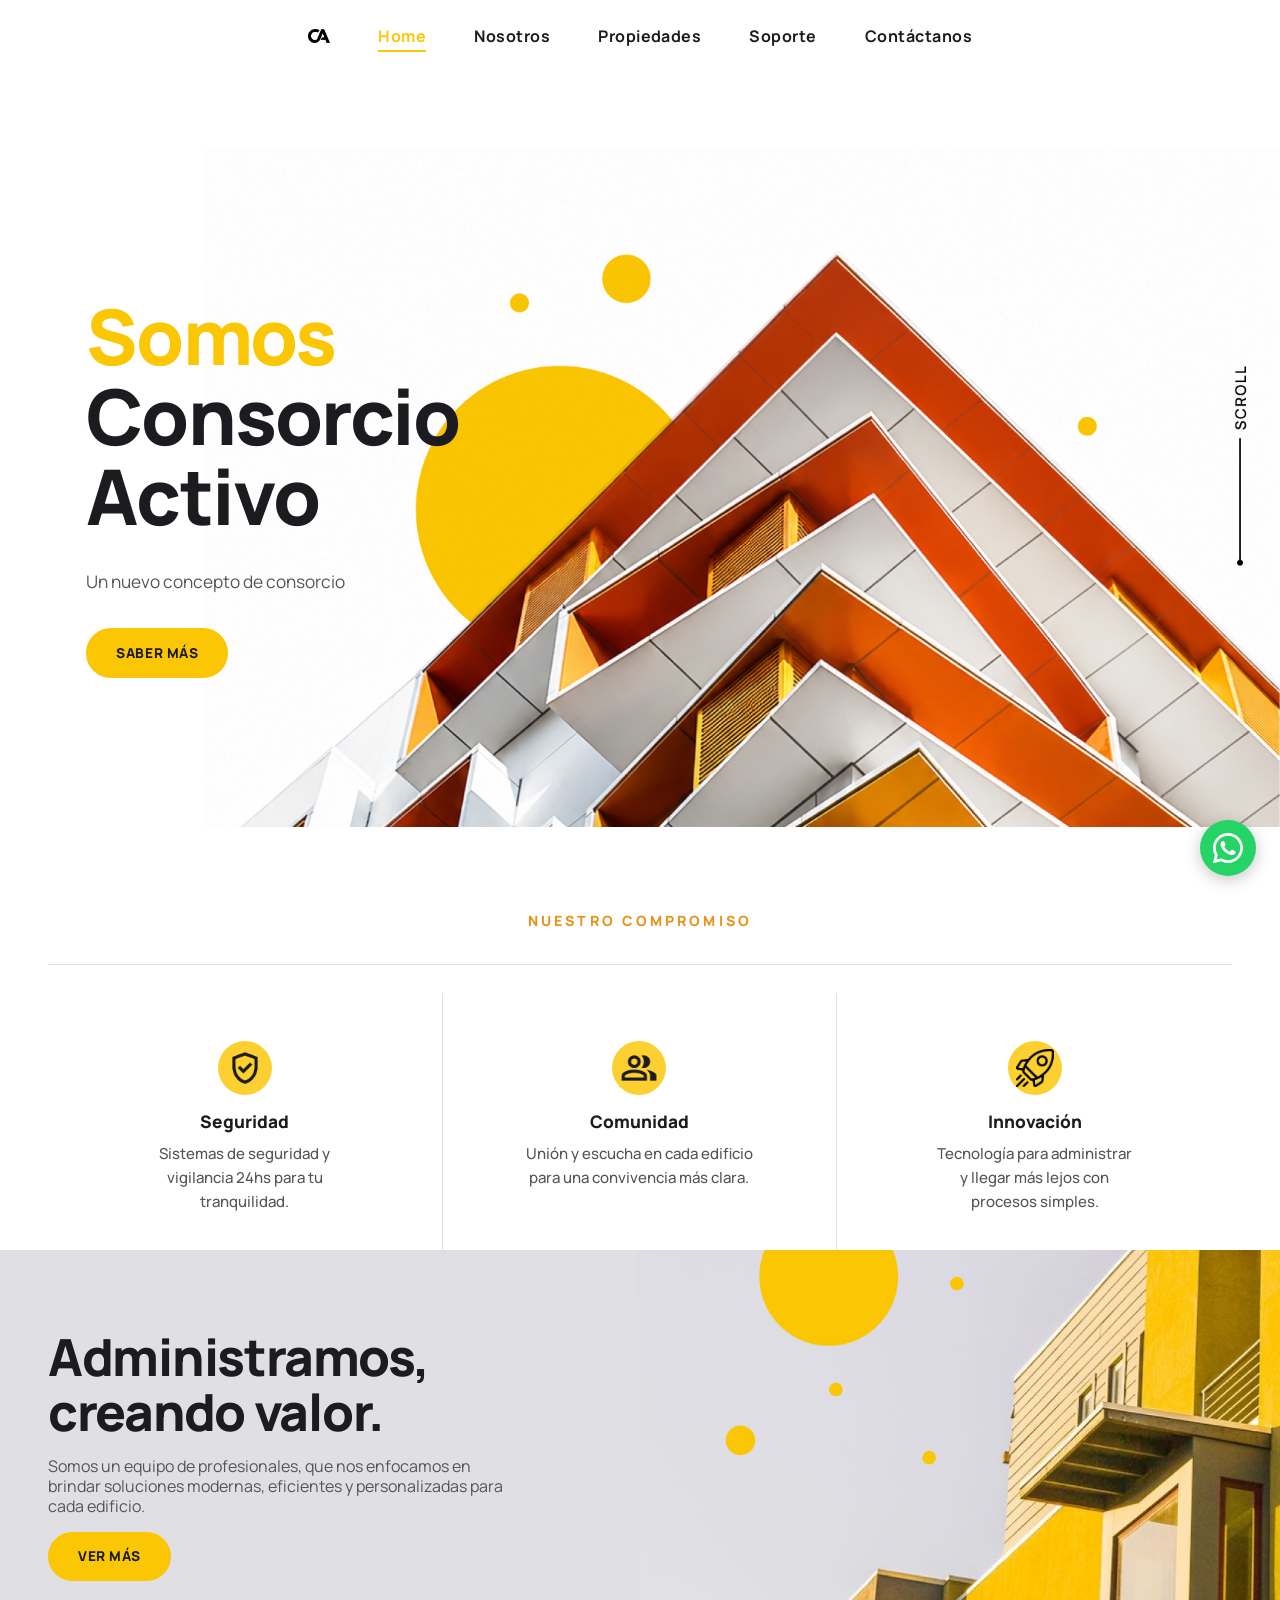
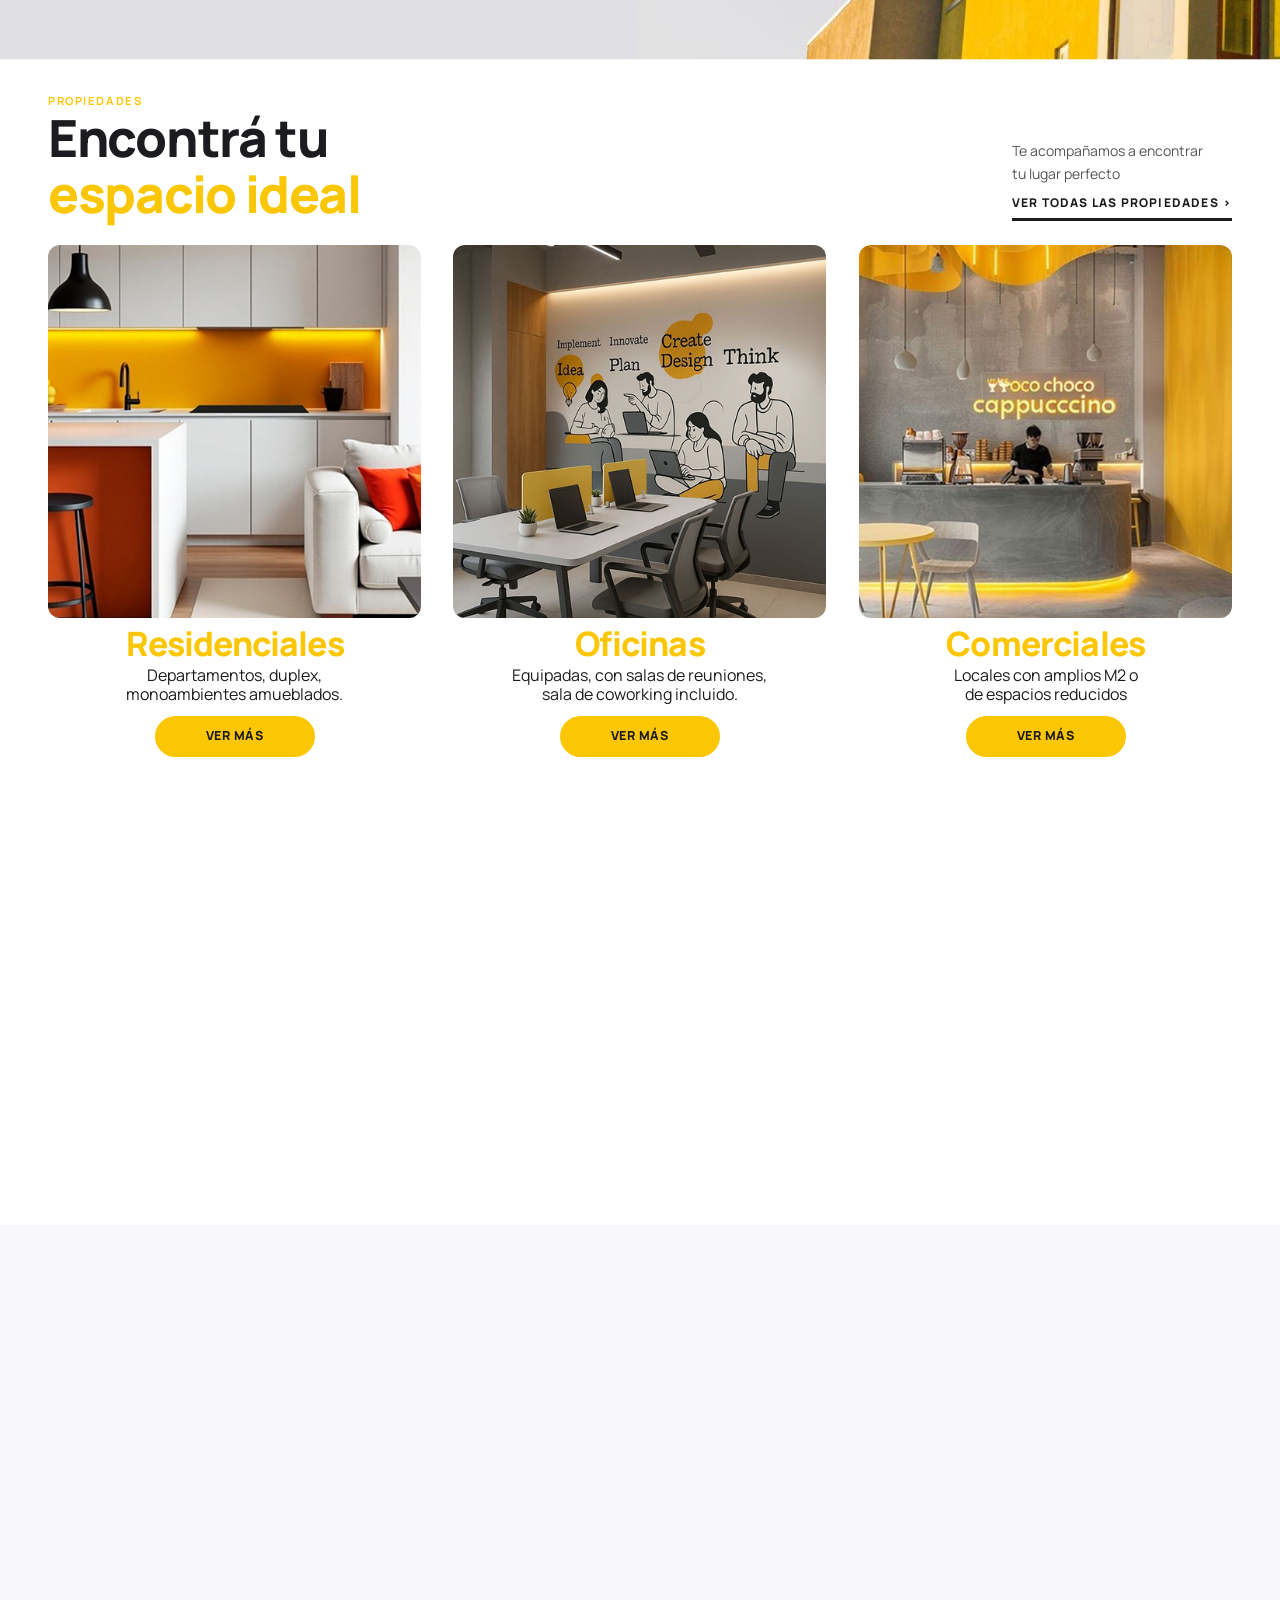
==== index.html @ bd07a67e "feat: vista-detalle id1, cursor card, cache v38 (20260629-01)" ====
<!DOCTYPE html>
<html lang="es" dir="ltr">
<head>
  <meta charset="UTF-8">
  <meta name="viewport" content="width=device-width, initial-scale=1, viewport-fit=cover">

  <!-- Primaria -->
  <title>Consorcio Activo · Administración de Consorcios</title>
  <meta name="description" content="Administración profesional de consorcios. Organización, transparencia y mejora continua de la gestión. Expensas, proveedores y atención a propietarios.">
  <meta name="author" content="Nous">
  <meta name="robots" content="index, follow">

  <!-- Theme color -->
  <meta name="theme-color" content="#FBC603" media="(prefers-color-scheme: light)">
  <meta name="theme-color" content="#1C1B1F" media="(prefers-color-scheme: dark)">

  <!-- Canonical -->
  <link rel="canonical" href="https://consorcioactivo.ar/">

  <!-- Open Graph -->
  <meta property="og:type"         content="website">
  <meta property="og:site_name"    content="Consorcio Activo">
  <meta property="og:url"          content="https://consorcioactivo.ar/">
  <meta property="og:title"        content="Consorcio Activo · Administración de Consorcios">
  <meta property="og:description"  content="Organización, transparencia y gestión activa. Acompañamos a propietarios y consejos de administración con soluciones claras y eficientes.">
  <meta property="og:image"        content="https://consorcioactivo.ar/public/images/og-image.png">
  <meta property="og:image:width"  content="1200">
  <meta property="og:image:height" content="630">
  <meta property="og:locale"       content="es_AR">

  <!-- Twitter Card -->
  <meta name="twitter:card"        content="summary_large_image">
  <meta name="twitter:title"       content="Consorcio Activo · Administración de Consorcios">
  <meta name="twitter:description" content="Organización, transparencia y gestión activa para cada edificio.">
  <meta name="twitter:image"       content="https://consorcioactivo.ar/public/images/og-image.png">

  <!-- Favicon & Icons -->
  <link rel="icon" type="image/png" sizes="32x32" href="icons/favicon.png">
  <link rel="icon" href="icons/favicon.ico" sizes="any">
  <link rel="icon" type="image/svg+xml" href="icons/favicon.svg">
  <link rel="apple-touch-icon" href="icons/apple-touch-icon.png">

  <!-- PWA Manifest -->
  <link rel="manifest" href="manifest.webmanifest">

  <!-- Fonts: Manrope -->
  <link rel="preconnect" href="https://fonts.googleapis.com">
  <link rel="preconnect" href="https://fonts.gstatic.com" crossorigin>
  <link rel="stylesheet" href="https://fonts.googleapis.com/css2?family=Manrope:wght@400;500;600;700;800&display=swap">

  <!-- Structured data: SEO + agentes de IA -->
  <script type="application/ld+json">
  {
    "@context": "https://schema.org",
    "@type": "LocalBusiness",
    "name": "Consorcio Activo",
    "description": "Administración profesional de consorcios en Argentina. Organización, transparencia y mejora continua.",
    "url": "https://consorcioactivo.ar",
    "telephone": "299-588-0858",
    "email": "consorcios.nqn@gmail.com",
    "sameAs": ["https://www.instagram.com/consorcio.activo.nqn"]
  }
  </script>

  <!-- Preload imagen LCP -->
  <link rel="preload" href="public/images/header-index-ampliado.jpg" as="image" fetchpriority="high">
  <link rel="stylesheet" href="styles.css?v=20260629-01">
</head>
<body class="home-page">

  <!-- Accesibilidad: saltar al contenido principal -->
  <a class="skip-link" href="#main">Saltar al contenido</a>


  <app-nav current="home">
    <nav class="nav" aria-label="Navegación principal">

      <a href="#inicio" class="nav__logo" aria-label="Consorcio Activo — inicio">
        <img src="public/images/logo horizontal-26-06.png" alt="Consorcio Activo" width="66" height="40">
      </a>

      <ul class="nav-links" role="list" id="nav-links">
        <li><a href="index.html" aria-current="page">Home</a></li>
        <li><a href="nosotros.html">Nosotros</a></li>
        <li><a href="propiedades.html">Propiedades</a></li>
        <li><a href="soporte.html">Soporte</a></li>
        <li class="nav-link--mobile"><a href="contacto.html">Contáctanos</a></li>
      </ul>

      <a href="contacto.html" class="btn btn-brand nav-cta">Contáctanos</a>

      <button class="nav-toggle" aria-label="Abrir menú"
              aria-expanded="false" aria-controls="nav-links">
        <span></span><span></span><span></span>
      </button>

    </nav>
  </app-nav>

  <!-- ============================================================
       MAIN
  ============================================================ -->
  <main id="main">

    <!-- ── HERO ──────────────────────────────────────────────── -->
    <section class="hero hero--inicio" id="inicio" aria-labelledby="hero-h">

      <div class="hero-content">
        <h1 id="hero-h">
          <span class="hero-title-desktop">
            <em class="accent">Somos</em><br>
            Consorcio Activo
          </span>
          <span class="hero-title-mobile" aria-hidden="true">
            Un <em class="accent">nuevo</em> concepto<br>
            <em class="accent">de consorcio.</em>
          </span>
        </h1>
        <p class="hero-lead">
          <span class="hero-lead-desktop">Un nuevo concepto de consorcio</span>
          <span class="hero-lead-mobile">Gestionamos tu edificio con transparencia, tecnología y compromiso.</span>
        </p>
        <a href="nosotros.html" class="btn btn-brand">Saber más</a>
      </div>

    </section>

    <section class="commitment" aria-labelledby="commitment-label">

      <p class="section-label" id="commitment-label">Nuestro Compromiso</p>

      <ul class="commitment-grid" role="list">

        <li class="commitment-card">
          <span class="commitment-icon" aria-hidden="true">
            <img src="icons/commitment-icons/icono_seguridad.png"
                 alt="" width="50" height="50" loading="lazy">
          </span>
          <h2>Seguridad</h2>
          <p>Sistemas de seguridad y vigilancia 24hs para tu tranquilidad.</p>
          <a href="nosotros.html" class="commitment-link">Saber más <span aria-hidden="true">›</span></a>
        </li>

        <li class="commitment-card">
          <span class="commitment-icon" aria-hidden="true">
            <img src="icons/commitment-icons/icono_comunidad.png"
                 alt="" width="50" height="50" loading="lazy">
          </span>
          <h2>Comunidad</h2>
          <p>Unión y escucha en cada edificio para una convivencia más clara.</p>
          <a href="nosotros.html" class="commitment-link">Saber más <span aria-hidden="true">›</span></a>
        </li>

        <li class="commitment-card">
          <span class="commitment-icon" aria-hidden="true">
            <img src="public/Icons-/icono _cohete.png"
                 alt="" width="50" height="50" loading="lazy">
          </span>
          <h2>Innovación</h2>
          <p>Tecnología para administrar y llegar más lejos con procesos simples.</p>
          <a href="nosotros.html" class="commitment-link">Saber más <span aria-hidden="true">›</span></a>
        </li>

      </ul>

    </section>

    <!-- ── SOBRE NOSOTROS (preview) ──────────────────────────── -->
    <section class="about-preview about-preview--bg" aria-labelledby="about-h">

      <div class="about-content">
        <h2 id="about-h">Administramos,<br>creando valor.</h2>
        <p>Somos un equipo de profesionales, que nos enfocamos en brindar soluciones modernas, eficientes y personalizadas para cada edificio.</p>
        <a href="nosotros.html" class="btn btn-brand">Ver más</a>
      </div>

    </section>

    <!-- ── PROPIEDADES (preview) ─────────────────────────────── -->
    <section class="properties-preview" aria-labelledby="properties-h">

      <header class="properties-header">
        <div>
          <p class="section-label">Propiedades</p>
          <h2 id="properties-h">
            Encontrá tu<br>
            <em class="accent">espacio ideal</em>
          </h2>
        </div>
        <div class="properties-aside">
          <p>Te acompañamos a encontrar<br>tu lugar perfecto</p>
          <a href="propiedades.html" class="link-arrow">
            Ver todas las propiedades <span aria-hidden="true">›</span>
          </a>
        </div>
      </header>

      <ul class="properties-grid" role="list">

        <li class="property-card">
          <figure class="property-card-img">
            <img src="public/images/imagen_recidenciales_inicio.jpg"
                 alt="Departamento residencial amueblado"
                 width="480" height="480" loading="lazy">
          </figure>
          <div class="property-card-body">
            <h3 class="accent">Residenciales</h3>
            <p>Departamentos, duplex,<br>monoambientes amueblados.</p>
            <a href="propiedades.html#residenciales" class="btn btn-brand btn-sm">Ver más</a>
          </div>
        </li>

        <li class="property-card">
          <figure class="property-card-img">
            <img src="public/images/imagen_oficinas_inicio.jpg"
                 alt="Oficina equipada con sala de reuniones"
                 width="480" height="480" loading="lazy">
          </figure>
          <div class="property-card-body">
            <h3 class="accent">Oficinas</h3>
            <p>Equipadas, con salas de reuniones,<br>sala de coworking incluido.</p>
            <a href="propiedades.html#oficinas" class="btn btn-brand btn-sm">Ver más</a>
          </div>
        </li>

        <li class="property-card">
          <figure class="property-card-img">
            <img src="public/images/imagen_comerciales_inicio.jpg"
                 alt="Local comercial disponible"
                 width="480" height="480" loading="lazy">
          </figure>
          <div class="property-card-body">
            <h3 class="accent">Comerciales</h3>
            <p>Locales con amplios M2 o<br>de espacios reducidos</p>
            <a href="propiedades.html#comerciales" class="btn btn-brand btn-sm">Ver más</a>
          </div>
        </li>

      </ul>

      <div class="properties-dots" aria-hidden="true">
        <span class="properties-dot properties-dot--active"></span>
        <span class="properties-dot"></span>
        <span class="properties-dot"></span>
      </div>

    </section>

    <!-- ── NUESTROS ESPACIOS ─────────────────────────────────── -->
    <section class="spaces" aria-labelledby="spaces-h">

      <figure class="spaces-figure" aria-hidden="true">
        <img src="public/images/imagen nueva index bibilioteca.png"
             alt="Espacios comunes del edificio"
             width="810" height="445" loading="lazy">
      </figure>

      <div class="spaces-content">
        <p class="section-label">Nuestros Espacios</p>
        <h2 id="spaces-h">
          Diseñados,<br>
          para <em class="accent">disfrutar.</em>
        </h2>
        <p>Creamos y mantenemos espacios comunes, pensados para
           el bienestar y la conexión entre vecinos.</p>
        <button type="button" class="btn btn-outline" id="open-gallery-btn"
                aria-haspopup="dialog">Ver galería</button>
      </div>

    </section>

    <!-- ── CTA CONTACTO ──────────────────────────────────────── -->
    <section class="contact-cta" aria-labelledby="cta-h">

      <div class="contact-cta-content">
        <h2 id="cta-h">¿Tenés dudas o querés<br>más información?</h2>
        <p>Estamos para ayudarte</p>
        <div class="contact-cta-actions">
          <a href="contacto.html" class="btn btn-brand">Más información</a>
          <a href="contacto.html#formulario" class="link-arrow">
            Escribinos <span aria-hidden="true">›</span>
          </a>
        </div>
      </div>

      <figure class="contact-cta-figure" aria-hidden="true">
        <img src="public/images/contact-cta-figure.png"
             alt="" role="presentation"
             loading="lazy">
      </figure>

    </section>

  </main>

  <!-- ============================================================
       FOOTER
  ============================================================ -->
  <footer class="site-footer">

    <div class="footer-inner">

      <nav class="footer-nav" aria-label="Páginas del sitio">
        <ul role="list">
          <li><a href="index.html">Inicio</a></li>
          <li><a href="nosotros.html">Nosotros</a></li>
          <li><a href="propiedades.html">Propiedades</a></li>
          <li><a href="soporte.html">Soporte</a></li>
          <li><a href="contacto.html">Contacto</a></li>
        </ul>
      </nav>

      <nav class="footer-legal" aria-label="Información legal">
        <ul role="list">
          <li><a href="terminos.html">Términos y condiciones</a></li>
          <li><a href="privacidad.html">Política de privacidad</a></li>
        </ul>
      </nav>

      <address class="footer-contact">
        <p>
          <a href="https://www.instagram.com/consorcio.activo.nqn"
             target="_blank" rel="noopener noreferrer">@consorcio.activo.nqn</a>
        </p>
        <p>Consorcio Activo</p>
        <p><a href="tel:+5492995880858">299 588-0858</a></p>
        <p><a href="mailto:consorcios.nqn@gmail.com">consorcios.nqn@gmail.com</a></p>
      </address>

    </div>

    <p class="footer-copy">
      <small>© <time datetime="2026">2026</time> Consorcio Activo. Todos los derechos reservados.</small>
    </p>

  </footer>

  <!-- ── MODAL GALERÍA ──────────────────────────────────────── -->
  <div id="gallery-modal" class="gallery-modal" role="dialog"
       aria-modal="true" aria-label="Galería de espacios" aria-hidden="true">
    <div class="gallery-modal-inner">
      <button class="gallery-modal-close" id="gallery-modal-close"
              aria-label="Cerrar galería">×</button>
      <div class="gallery-carousel">
        <div class="gallery-track" id="gallery-track">
          <div class="gallery-slide"><img data-src="public/Galery-images/galeria 1.jpg" alt="Galería imagen 1" loading="lazy"></div>
          <div class="gallery-slide"><img data-src="public/Galery-images/galeria 2.jpg" alt="Galería imagen 2" loading="lazy"></div>
          <div class="gallery-slide"><img data-src="public/Galery-images/galeria 3.jpg" alt="Galería imagen 3" loading="lazy"></div>
          <div class="gallery-slide"><img data-src="public/Galery-images/galeria 4.jpg" alt="Galería imagen 4" loading="lazy"></div>
          <div class="gallery-slide"><img data-src="public/Galery-images/galeria 5.jpg" alt="Galería imagen 5" loading="lazy"></div>
          <div class="gallery-slide"><img data-src="public/Galery-images/galeria 6.jpg" alt="Galería imagen 6" loading="lazy"></div>
          <div class="gallery-slide"><img data-src="public/Galery-images/galeria 7.jpg" alt="Galería imagen 7" loading="lazy"></div>
        </div>
        <button class="gallery-btn gallery-btn--prev" id="gallery-prev" aria-label="Imagen anterior">&#8249;</button>
        <button class="gallery-btn gallery-btn--next" id="gallery-next" aria-label="Imagen siguiente">&#8250;</button>
      </div>
      <div class="gallery-dots" id="gallery-dots">
        <span class="gallery-dot gallery-dot--active" data-index="0"></span>
        <span class="gallery-dot" data-index="1"></span>
        <span class="gallery-dot" data-index="2"></span>
        <span class="gallery-dot" data-index="3"></span>
        <span class="gallery-dot" data-index="4"></span>
        <span class="gallery-dot" data-index="5"></span>
        <span class="gallery-dot" data-index="6"></span>
      </div>
    </div>
  </div>

  <!-- ── GALERÍA MODAL JS ────────────────────────────────────── -->
  <script>
  (function() {
    const modal   = document.getElementById('gallery-modal');
    const track   = document.getElementById('gallery-track');
    const dots    = document.querySelectorAll('#gallery-dots .gallery-dot');
    const btnOpen = document.getElementById('open-gallery-btn');
    const btnClose= document.getElementById('gallery-modal-close');
    const btnPrev = document.getElementById('gallery-prev');
    const btnNext = document.getElementById('gallery-next');
    const TOTAL   = 7;
    let current   = 0;
    let galleryLoaded = false;

    const loadGalleryImages = () => {
      if (galleryLoaded) return;
      track.querySelectorAll('img[data-src]').forEach(img => {
        img.src = img.dataset.src;
      });
      galleryLoaded = true;
    };

    const goTo = (idx) => {
      current = ((idx % TOTAL) + TOTAL) % TOTAL;
      track.scrollTo({ left: current * track.offsetWidth, behavior: 'smooth' });
      dots.forEach((d, i) => d.classList.toggle('gallery-dot--active', i === current));
    };

    const openModal = () => {
      loadGalleryImages();
      modal.classList.add('is-open');
      modal.setAttribute('aria-hidden', 'false');
      document.body.style.overflow = 'hidden';
      btnClose.focus();
      goTo(0);
    };

    const closeModal = () => {
      modal.classList.remove('is-open');
      modal.setAttribute('aria-hidden', 'true');
      document.body.style.overflow = '';
      btnOpen.focus();
    };

    btnOpen?.addEventListener('click', openModal);
    btnClose?.addEventListener('click', closeModal);
    btnPrev?.addEventListener('click', () => goTo(current - 1));
    btnNext?.addEventListener('click', () => goTo(current + 1));
    dots.forEach(d => d.addEventListener('click', () => goTo(+d.dataset.index)));

    modal.addEventListener('click', (e) => { if (e.target === modal) closeModal(); });

    document.addEventListener('keydown', (e) => {
      if (!modal.classList.contains('is-open')) return;
      if (e.key === 'Escape') closeModal();
      if (e.key === 'ArrowLeft')  goTo(current - 1);
      if (e.key === 'ArrowRight') goTo(current + 1);
    });

    let scrollTimer;
    track.addEventListener('scroll', () => {
      clearTimeout(scrollTimer);
      scrollTimer = setTimeout(() => {
        const idx = Math.round(track.scrollLeft / track.offsetWidth);
        if (idx !== current) { current = idx; dots.forEach((d,i) => d.classList.toggle('gallery-dot--active', i===current)); }
      }, 50);
    }, { passive: true });
  })();
  </script>

  <script>
  (function() {
    const grid = document.querySelector('.properties-preview .properties-grid');
    const dots = document.querySelectorAll('.properties-dots .properties-dot');
    if (!grid || dots.length === 0) return;

    let scrollTimer;
    const syncDots = () => {
      const card = grid.querySelector('.property-card');
      if (!card) return;
      const gap = parseFloat(getComputedStyle(grid).columnGap) || 0;
      const step = card.getBoundingClientRect().width + gap;
      const idx = Math.max(0, Math.min(dots.length - 1, Math.round(grid.scrollLeft / step)));
      dots.forEach((dot, i) => dot.classList.toggle('properties-dot--active', i === idx));
    };

    grid.addEventListener('scroll', () => {
      clearTimeout(scrollTimer);
      scrollTimer = setTimeout(syncDots, 60);
    }, { passive: true });
  })();
  </script>

  <!-- ============================================================
       SCRIPTS — Web Components + Service Worker
  ============================================================ -->
  <script type="module" src="components/AppNav.js?v=20260629-01"></script>
  <script type="module" src="components/PropertyCard.js?v=20260629-01"></script>
  <script type="module" src="app.js?v=20260629-01"></script>

</body>
</html>
---- styles.css ----
/* ================================================================
   CONSORCIO ACTIVO — styles.css
   Vanilla Web · Firtman pattern
   Un solo archivo. Sin preprocesadores. Sin frameworks.
   @layer reset, base, layout, components, responsive
================================================================ */

@layer reset, base, layout, components, responsive;


/* ── RESET ─────────────────────────────────────────────────────
   Normalización mínima. Sin opiniones de diseño aquí.
──────────────────────────────────────────────────────────────── */
@layer reset {

  *, *::before, *::after {
    box-sizing: border-box;
    margin: 0;
    padding: 0;
  }

  html {
    color-scheme: light;
    scroll-behavior: smooth;
    -webkit-text-size-adjust: 100%;
  }

  body {
    min-height: 100dvh;
    overflow-x: hidden;
    -webkit-font-smoothing: antialiased;
  }

  img, picture, video, canvas, svg {
    display: block;
    max-width: 100%;
  }

  /* ul con role="list" no necesita bullets (accesibilidad intencional) */
  ul[role="list"] { list-style: none; }

  button {
    cursor: pointer;
    border: none;
    background: none;
    font: inherit;
  }

  a { color: inherit; text-decoration: none; }

  h1, h2, h3 { text-wrap: balance; }
  p          { text-wrap: pretty; }

  /* Transiciones cross-page suaves — MPA nativa (solo si el usuario no pidió reducción) */
  @media (prefers-reduced-motion: no-preference) {
    @view-transition { navigation: auto; }
  }
}


/* ── BASE: TOKENS + TIPOGRAFÍA ─────────────────────────────────
   Toda la identidad visual vive en custom properties.
   Renombrar aquí cambia todo el sitio.
──────────────────────────────────────────────────────────────── */
@layer base {

  :root {
    /* ── Colores de marca ── */
    --brand:          #FBC603;   /* amarillo principal */
    --brand-2:        #FFBD0C;   /* amarillo secundario */
    --brand-accent:   #E7941D;   /* naranja / ámbar */
    --brand-hover:    #E7941D;   /* hover → naranja */
    --brand-text:     #1C1B1F;   /* texto sobre botón amarillo */

    /* ── Texto ── */
    --text-primary:   #1C1B1F;
    --text-secondary: #555555;
    --text-muted:     #888888;

    /* ── Superficies ── */
    --surface-0:      #FFFFFF;
    --surface-1:      #F8F8FA;   /* gris muy suave */
    --surface-2:      #E0DFE4;   /* placeholder imagen / borde suave */

    /* ── Bordes ── */
    --border:         #E0DFE4;

    /* ── Tipografía ── */
    --font-display: 'Manrope', system-ui, sans-serif;
    --font-body:    'Manrope', system-ui, sans-serif;

    /* ── Scrollbar + accent ── */
    scrollbar-color: var(--brand) var(--surface-1);
    scrollbar-width: thin;
    accent-color: var(--brand);

    /* ── Espaciado (escala × 4px) ── */
    --sp-1:  0.25rem;  /*  4px */
    --sp-2:  0.5rem;   /*  8px */
    --sp-3:  1rem;     /* 16px */
    --sp-4:  1.5rem;   /* 24px */
    --sp-5:  2rem;     /* 32px */
    --sp-6:  3rem;     /* 48px */
    --sp-7:  4.5rem;   /* 72px */
    --sp-8:  7rem;     /* 112px */

    /* ── Layout ── */
    --max-w:      1200px;
    --nav-h:      72px;
    --gutter:     clamp(1rem, 4vw, 3rem);
    --nav-gutter: var(--gutter);

    /* ── Forma ── */
    --radius-sm:   0.375rem;
    --radius-md:   0.75rem;
    --radius-pill: 999px;

    /* ── Movimiento ── */
    --ease:  cubic-bezier(0.4, 0, 0.2, 1);
    --t-fast: 0.15s;
    --t-base: 0.25s;
  }

  body {
    font-family: var(--font-body);
    font-size: 1rem;
    line-height: 1.65;
    color: var(--text-primary);
    background: var(--surface-0);
  }

  h1, h2, h3, h4 {
    font-family: var(--font-display);
    font-weight: 900;
    line-height: 1.08;
    letter-spacing: -0.025em;
    color: var(--text-primary);
  }

  h1 { font-size: clamp(2.4rem, 6.5vw, 4.2rem); }
  h2 { font-size: clamp(1.8rem, 4.5vw, 3.2rem); }
  h3 { font-size: clamp(1.1rem, 2.5vw, 1.5rem); font-weight: 700; }

  p  { color: var(--text-secondary); max-width: 58ch; }
}


/* ── LAYOUT: HELPERS GLOBALES ──────────────────────────────────
   No hay "container" universal; cada sección maneja su padding.
   Esto es intencional: las secciones full-bleed no quedan cortadas.
──────────────────────────────────────────────────────────────── */
@layer layout {

  /* Centra el contenido respetando el ancho máximo */
  .inner {
    width: min(var(--max-w), 100% - (var(--gutter) * 2));
    margin-inline: auto;
  }

  /* Etiqueta de sección (ej. "NUESTRO COMPROMISO") */
  .section-label {
    font-family: var(--font-display);
    font-size: 0.7rem;
    font-weight: 700;
    letter-spacing: 0.14em;
    text-transform: uppercase;
    color: var(--brand);
  }

  /* Palabra/frase con color brand */
  .accent {
    color: var(--brand);
    font-style: normal;
  }
}


/* ── COMPONENTS ────────────────────────────────────────────────
   Cada bloque es independiente. Sin acoplamiento de selectores.
──────────────────────────────────────────────────────────────── */
@layer components {

  /* ── Skip link (accesibilidad) ── */
  .skip-link {
    position: absolute;
    top: -100%;
    left: 0;
    padding: var(--sp-2) var(--sp-4);
    background: var(--brand);
    color: var(--brand-text);
    font-weight: 700;
    border-radius: 0 0 var(--radius-md) 0;
    z-index: 999;
    transition: top var(--t-fast) var(--ease);
  }
  .skip-link:focus-visible { top: 0; }


  /* ── Botones ── */
  .btn {
    display: inline-flex;
    align-items: center;
    gap: var(--sp-2);
    padding: 0.72rem 1.75rem;
    border-radius: var(--radius-pill);
    font-family: var(--font-display);
    font-size: 0.85rem;
    font-weight: 800;
    letter-spacing: 0.04em;
    text-transform: uppercase;
    white-space: nowrap;
    cursor: pointer;
    transition:
      background var(--t-fast) var(--ease),
      transform  var(--t-fast) var(--ease),
      box-shadow var(--t-fast) var(--ease);
  }

  .btn-brand {
    background: var(--brand);
    color: var(--brand-text);
    border: 2px solid var(--brand);
  }
  .btn-brand:hover {
    background: var(--brand-hover);
    border-color: var(--brand-hover);
    transform: translateY(-2px);
  }
  .btn-brand:active { transform: translateY(0); }

  .btn-outline {
    background: transparent;
    color: var(--brand);
    border: 2px solid var(--brand);
  }
  .btn-outline:hover {
    background: var(--brand);
    color: var(--brand-text);
  }

  .btn-sm {
    padding: 0.5rem 1.2rem;
    font-size: 0.78rem;
  }


  /* ── Link con flecha ── */
  .link-arrow {
    display: inline-flex;
    align-items: center;
    gap: var(--sp-1);
    font-family: var(--font-display);
    font-size: 0.75rem;
    font-weight: 700;
    letter-spacing: 0.1em;
    text-transform: uppercase;
    color: var(--text-primary);
    transition: gap var(--t-base) var(--ease), color var(--t-fast) var(--ease);
  }
  .link-arrow:hover { gap: var(--sp-2); color: var(--brand); }


  /* ── Link de tarjeta ── */
  .card-link {
    display: inline-flex;
    align-items: center;
    gap: var(--sp-1);
    font-size: 0.85rem;
    font-weight: 600;
    color: var(--text-primary);
    margin-top: var(--sp-3);
    transition: gap var(--t-base) var(--ease), color var(--t-fast) var(--ease);
  }
  .card-link:hover { gap: var(--sp-2); color: var(--brand); }


  /* ── Placeholders de imagen ── */
  .img-ph {
    background-color: var(--surface-2);
    width: 100%;
  }
  .img-ph--hero     { aspect-ratio: 9/10; }
  .img-ph--fill     { width: 100%; height: 100%; min-height: 400px; }
  .img-ph--property { aspect-ratio: 4/3; }
  .img-ph--cta      { aspect-ratio: 16/11; }


  /* ── Círculos decorativos ── */
  .deco-circle {
    position: absolute;
    border-radius: 50%;
    background: var(--brand);
    pointer-events: none;
    z-index: 0;
  }


  /* ================================================================
     HEADER
  ================================================================ */
  .site-header {
    position: sticky;
    top: 0;
    z-index: 100;
    background: var(--surface-0);
    border-bottom: 1px solid var(--border);
  }

  .nav {
    display: flex;
    align-items: center;
    justify-content: center;
    gap: var(--sp-6);
    height: var(--nav-h);
    width: calc(100% - (var(--nav-gutter) * 2));
    margin-inline: auto;
    position: relative;
  }

  .nav__logo {
    display: flex;
    align-items: center;
    flex-shrink: 0;
  }
  .nav__logo img { height: 0.85rem; width: auto; }

  .nav-links {
    display: flex;
    gap: var(--sp-6);
  }
  .nav-links a {
    font-family: var(--font-display);
    font-size: 1rem;
    font-weight: 700;
    letter-spacing: 0.03em;
    color: var(--text-primary);
    padding-bottom: 3px;
    border-bottom: 2px solid transparent;
    transition: border-color var(--t-fast) var(--ease), color var(--t-fast) var(--ease);
  }
  .nav-links a:hover,
  .nav-links a[aria-current="page"] {
    color: var(--brand);
    border-bottom-color: var(--brand);
  }

  .nav-cta { display: none; }

  /* Hamburger */
  .nav-toggle {
    display: none;
    flex-direction: column;
    justify-content: center;
    gap: 5px;
    width: 32px;
    height: 32px;
    margin-left: auto;
    flex-shrink: 0;
  }
  .nav-toggle span {
    display: block;
    height: 2px;
    border-radius: 2px;
    background: var(--text-primary);
    transition: transform var(--t-base) var(--ease), opacity var(--t-base) var(--ease);
  }
  /* Estado abierto — CSS puro vía :has() + aria-expanded */
  .nav:has(.nav-toggle[aria-expanded="true"]) .nav-toggle span:nth-child(1) { transform: translateY(7px) rotate(45deg); }
  .nav:has(.nav-toggle[aria-expanded="true"]) .nav-toggle span:nth-child(2) { opacity: 0; }
  .nav:has(.nav-toggle[aria-expanded="true"]) .nav-toggle span:nth-child(3) { transform: translateY(-7px) rotate(-45deg); }

  .nav:has(.nav-toggle[aria-expanded="true"]) .nav-links {
    display: flex;
    flex-direction: column;
    position: absolute;
    top: var(--nav-h);
    left: 0;
    right: 0;
    background: var(--surface-0);
    border-bottom: 1px solid var(--border);
    padding: var(--sp-4) var(--gutter);
    gap: 0;
    z-index: 99;
    margin-left: 0;
    transform: none;
    box-shadow: 0 8px 24px rgba(0,0,0,0.08);
    animation: navSlideDown 0.22s var(--ease) both;
  }
  .nav:has(.nav-toggle[aria-expanded="true"]) .nav-links a {
    font-size: 1.05rem;
    font-weight: 700;
    border-bottom-color: transparent;
    border-bottom: 1px solid var(--border);
    padding-block: 0.875rem; /* ≥ 44px touch target */
    display: block;
  }
  .nav:has(.nav-toggle[aria-expanded="true"]) .nav-links li:last-child a {
    border-bottom: none;
  }
  .nav:has(.nav-toggle[aria-expanded="true"]) .nav-cta { display: none; }

  /* Contáctanos — visible en desktop como li normal, y en mobile dropdown */
  .nav-link--mobile { display: list-item; }
  .nav:has(.nav-toggle[aria-expanded="true"]) .nav-link--mobile { display: list-item; }
  .nav:has(.nav-toggle[aria-expanded="true"]) .nav-link--mobile a {
    color: var(--brand);
    font-weight: 800;
    letter-spacing: 0.02em;
  }

  @keyframes navSlideDown {
    from { opacity: 0; transform: translateY(-6px); }
    to   { opacity: 1; transform: translateY(0); }
  }


  /* ================================================================
     HERO
  ================================================================ */
  .hero {
    display: grid;
    grid-template-columns: 1fr 1fr;
    min-height: calc(100dvh - var(--nav-h));
    overflow: hidden;
    position: relative;
    background-repeat: no-repeat;
    background-size: contain;
    background-position: right center;
  }

  /* Hero inicio — imagen con contain a la derecha */
  .hero--inicio {
    background-image: url("public/images/header-index-ampliado.jpg");
  }

  .hero--nosotros {
    background-image: url("public/images/header-nosotros-ampliado.jpg");
    background-size: cover;
    background-position: center top;
    background-repeat: no-repeat;
    min-height: calc(100dvh - var(--nav-h));
  }

  .hero--nosotros .hero-content {
    grid-column: 2;
    text-align: right;
    align-items: flex-end;
  }

  .hero-content {
    display: flex;
    flex-direction: column;
    justify-content: center;
    align-items: flex-start;
    gap: var(--sp-5);
    padding: var(--sp-8)
             var(--sp-6)
             var(--sp-8)
             max(calc(var(--gutter) * 1.8), calc((100% - var(--max-w)) / 2 + var(--sp-7)));
    position: relative;
    z-index: 1;
  }

  .hero-content h1 {
    font-size: clamp(3rem, 7vw, 4.8rem);
    font-weight: 800;
    line-height: 1.04;
  }

  .hero-lead {
    font-size: 1.08rem;
    color: var(--text-secondary);
    max-width: 38ch;
  }
  .hero-title-mobile,
  .hero-lead-mobile,
  .commitment-link,
  .properties-dots {
    display: none;
  }

  /* Círculos decorativos del hero */
  .deco-circle--lg {
    width: clamp(200px, 28vw, 340px);
    height: clamp(200px, 28vw, 340px);
    top: 4%;
    right: 8%;
    opacity: 0.88;
  }
  .deco-circle--sm {
    width: 18px;
    height: 18px;
    top: 38%;
    right: 5%;
    opacity: 1;
  }

  /* SCROLL vertical — decorativo */
  .hero-scroll {
    position: absolute;
    right: 1.2rem;
    top: 50%;
    transform-origin: center center;
    transform: translateY(-50%) rotate(90deg);
    display: flex;
    align-items: center;
    gap: var(--sp-2);
    z-index: 2;
  }
  .hero-scroll span {
    font-family: var(--font-display);
    font-size: 0.6rem;
    font-weight: 700;
    letter-spacing: 0.28em;
    text-transform: uppercase;
    color: var(--text-muted);
  }
  .hero-scroll::before {
    content: '';
    display: block;
    width: 36px;
    height: 1px;
    background: var(--text-muted);
  }


  /* ================================================================
     COMPROMISO
  ================================================================ */
  .commitment {
    padding: var(--sp-2) 0 var(--sp-3);
    font-family: var(--font-body);
    text-align: center;
  }

  .commitment > .section-label {
    display: block;
    width: fit-content;
    margin: 0 auto var(--sp-5);
    font-family: var(--font-body);
    font-size: 0.88rem;
    font-weight: 800;
    letter-spacing: 0.22em;
    color: #E7941D;
  }

  .commitment-grid {
    display: grid;
    grid-template-columns: repeat(3, 1fr);
    width: min(var(--max-w), 100% - (var(--gutter) * 2));
    margin-inline: auto;
    border-top: 1px solid var(--border);
  }

  .commitment-card {
    padding: var(--sp-6) var(--sp-5);
    text-align: center;
    border-right: 1px solid var(--border);
    display: flex;
    flex-direction: column;
    align-items: center;
    gap: var(--sp-2);
  }
  .commitment-card:last-child { border-right: none; }

  .commitment-icon {
    width: 54px;
    height: 54px;
    border-radius: 50%;
    background: color-mix(in srgb, var(--brand) 82%, white);
    color: var(--brand-text);
    display: flex;
    align-items: center;
    justify-content: center;
    flex-shrink: 0;
    margin-bottom: var(--sp-2);
  }
  .commitment-icon img {
    width: 38px;
    height: 38px;
    object-fit: contain;
    flex-shrink: 0;
  }

  .commitment-card h2 {
    font-size: 1.08rem;
    font-weight: 800;
    letter-spacing: 0;
    line-height: 1.3;
    color: var(--text-primary);
  }
  .commitment-card p {
    font-size: 0.94rem;
    font-weight: 500;
    line-height: 1.6;
    max-width: 26ch;
  }
  .commitment-card .card-link { font-weight: 800; }


  /* ================================================================
     SOBRE NOSOTROS (preview)
  ================================================================ */
  .about-preview {
    display: grid;
    grid-template-columns: 1fr 1fr;
    min-height: 410px;
    overflow: hidden;
    position: relative;
  }

  /* index.html usa background en about-preview */
  .about-preview--bg {
    background-image: url("public/images/imagen_nosotros_inicio.jpg");
    background-repeat: no-repeat;
    background-size: cover;
    background-position: center;
  }

  /* figura imagen en about-preview (nosotros.html) */
  .about-figure {
    position: relative;
    overflow: hidden;
    min-height: 0;
  }
  .about-figure img {
    width: 100%;
    height: 100%;
    object-fit: cover;
    object-position: center;
    display: block;
  }

  .about-content {
    display: flex;
    flex-direction: column;
    justify-content: center;
    align-items: flex-start;
    gap: var(--sp-3);
    padding: var(--sp-6)
             var(--sp-6)
             var(--sp-6)
             max(var(--gutter), calc((100% - var(--max-w)) / 2 + var(--gutter)));
    position: relative;
    z-index: 1;
  }
  .about-content h2 {
    font-family: var(--font-body);
    font-weight: 800;
  }
  .about-content p {
    max-width: 49ch;
    line-height: 1.25;
  }
  .about-content .btn { font-weight: 800; }

  .spaces-figure img,
  .mission-figure img {
    width: 100%;
    height: 100%;
    object-fit: cover;
    object-position: center;
    display: block;
  }

  /* ================================================================
     PROPIEDADES (preview)
  ================================================================ */
  .properties-preview {
    padding: var(--sp-5) 0 var(--sp-6);
    font-family: var(--font-body);
  }

  .properties-header {
    display: flex;
    justify-content: space-between;
    align-items: flex-end;
    gap: var(--sp-5);
    width: min(var(--max-w), 100% - (var(--gutter) * 2));
    margin-inline: auto;
    margin-bottom: var(--sp-4);
  }

  .properties-aside {
    display: flex;
    flex-direction: column;
    align-items: flex-start;
    gap: var(--sp-2);
    text-align: left;
    flex-shrink: 0;
  }
  .properties-aside p { font-size: 0.875rem; max-width: unset; }
  .properties-aside .link-arrow {
    padding-bottom: 0.32rem;
    border-bottom: 3px solid currentColor;
    font-weight: 800;
  }

  .properties-grid {
    display: grid;
    grid-template-columns: repeat(3, 1fr);
    gap: var(--sp-5);
    width: min(var(--max-w), 100% - (var(--gutter) * 2));
    margin-inline: auto;
    align-items: start;
  }

  .property-card {
    display: flex;
    flex-direction: column;
    align-items: center;
    text-align: center;
    gap: var(--sp-2);
    container-type: inline-size;
  }

  .property-card-img {
    width: 100%;
    overflow: hidden;
    border-radius: var(--radius-md);
    aspect-ratio: 1 / 1;
  }
  .property-card-img img,
  .property-card-img .img-ph--property {
    width: 100%;
    height: 100%;
    object-fit: cover;
    object-position: center;
    transition: transform 0.4s var(--ease);
  }
  .property-card:hover .property-card-img img,
  .property-card:hover .img-ph--property { transform: scale(1.035); }

  .property-card-body {
    display: flex;
    flex-direction: column;
    align-items: center;
    gap: var(--sp-1);
    width: 100%;
  }
  .property-card-body h3 {
    font-family: var(--font-body);
    font-size: clamp(2rem, 9cqw, 3rem);
    font-weight: 800;
    line-height: 1.05;
  }
  .property-card-body p {
    font-size: clamp(1rem, 4cqw, 1.35rem);
    line-height: 1.2;
    max-width: 28ch;
    color: var(--text-primary);
  }
  .property-card-body .btn {
    margin-top: var(--sp-2);
    min-width: 160px;
    justify-content: center;
    font-weight: 800;
  }


  /* ================================================================
     NUESTROS ESPACIOS
  ================================================================ */
  .spaces {
    display: grid;
    grid-template-columns: 1fr 1fr;
    min-height: 420px;
    font-family: var(--font-body);
    overflow: hidden;
  }

  .spaces-figure {
    overflow: hidden;
    min-height: 100%;
  }

  .spaces-content {
    display: flex;
    flex-direction: column;
    justify-content: center;
    align-items: flex-start;
    gap: var(--sp-5);
    padding: var(--sp-6)
             max(var(--gutter), calc((100% - var(--max-w)) / 2 + var(--gutter)))
             var(--sp-6)
             var(--sp-6);
    background: var(--surface-1);
  }
  .spaces-content h2 {
    font-family: var(--font-body);
    font-weight: 800;
  }
  .spaces-content p { max-width: 44ch; line-height: 1.25; }
  .spaces-content .btn { font-weight: 800; }


  /* ================================================================
     CTA CONTACTO
  ================================================================ */
  .contact-cta {
    display: grid;
    grid-template-columns: 1fr 1fr;
    min-height: 360px;
    background: var(--surface-1);
    overflow: hidden;
    width: 100%;
  }

  .contact-cta-content {
    display: flex;
    flex-direction: column;
    justify-content: center;
    align-items: flex-start;
    gap: var(--sp-4);
    padding: var(--sp-7) var(--sp-6) var(--sp-7) max(var(--sp-7), calc((100vw - var(--max-w)) / 2 + var(--sp-6)));
  }
  .contact-cta-content h2 {
    font-size: clamp(1.6rem, 2.8vw, 2.25rem);
    font-weight: 800;
    line-height: 1.1;
    color: var(--text-primary);
  }
  .contact-cta-content > p {
    font-size: 1rem;
    font-weight: 500;
    color: var(--text-secondary);
    max-width: unset;
    margin: 0;
  }

  .contact-cta-actions {
    display: flex;
    align-items: center;
    gap: 2rem;
    flex-wrap: wrap;
    margin-top: var(--sp-1);
  }
  .contact-cta-actions .btn {
    font-weight: 800;
    text-transform: uppercase;
  }
  .contact-cta-actions .link-arrow {
    font-weight: 800;
    font-size: 0.85rem;
    letter-spacing: 0.1em;
    text-transform: uppercase;
    color: var(--text-primary);
  }

  /* Columna imagen con fade hacia la izquierda */
  .contact-cta-figure {
    position: relative;
    overflow: hidden;
    align-self: stretch;
  }
  .contact-cta-figure img {
    position: absolute;
    inset: 0;
    width: 100%;
    height: 100%;
    object-fit: cover;
    object-position: center;
    display: block;
  }
  /* Fade de izquierda → transparente sobre la imagen */
  .contact-cta-figure::before {
    content: '';
    position: absolute;
    inset: 0;
    background: linear-gradient(to right, var(--surface-1) 0%, transparent 45%);
    z-index: 1;
    pointer-events: none;
  }


  /* ================================================================
     FOOTER
  ================================================================ */
  .site-footer {
    padding: var(--sp-2) 0 var(--sp-4);
    border-top: 0;
    background: var(--surface-1);
    font-family: var(--font-body);
  }

  .footer-inner {
    display: flex;
    justify-content: space-between;
    align-items: start;
    flex-wrap: wrap;
    gap: var(--sp-8);
    width: 100%;
    padding: var(--sp-6) 7%;
    background: var(--surface-0);
  }

  /* Cada columna del footer ocupa un ancho fijo para que queden simétricos */
  .footer-nav,
  .footer-legal,
  .footer-contact {
    min-width: 140px;
  }

  .footer-brand img { height: 40px; width: auto; }

  .footer-nav ul,
  .footer-legal ul {
    display: flex;
    flex-direction: column;
    gap: var(--sp-2);
  }
  .footer-nav a,
  .footer-legal a {
    font-size: 0.9rem;
    font-weight: 700;
    color: var(--text-primary);
    transition: color var(--t-fast) var(--ease);
  }
  .footer-nav a:hover,
  .footer-legal a:hover { color: var(--brand); }

  .footer-contact {
    font-style: normal;
    display: flex;
    flex-direction: column;
    gap: var(--sp-2);
  }
  .footer-contact p,
  .footer-contact a {
    font-size: 0.9rem;
    font-weight: 700;
    color: var(--text-primary);
    transition: color var(--t-fast) var(--ease);
  }
  .footer-contact a:hover { color: var(--brand); }

  .footer-copy {
    display: block;
    width: min(var(--max-w), 100% - (var(--gutter) * 2));
    margin-inline: auto;
    padding-top: var(--sp-4);
    text-align: center;
    font-size: 0.8rem;
    color: var(--text-muted);
  }

  /* ================================================================
     NOSOTROS PAGE
  ================================================================ */
  .nosotros-page {
    font-family: var(--font-body);
    background: var(--surface-0);
  }

  .nosotros-hero {
    position: relative;
    width: 100%;
    min-height: calc(100dvh - var(--nav-h));
    overflow: hidden;
    background-image: url("public/images/header-nosotros-ampliado.jpg");
    background-repeat: no-repeat;
    background-size: cover;
    background-position: center top;
  }

  .nosotros-hero-content {
    position: absolute;
    top: 50%;
    right: max(var(--gutter), calc((100% - var(--max-w)) / 2 - var(--sp-3)));
    transform: translateY(-50%);
    width: min(620px, 44vw);
    text-align: right;
  }
  .nosotros-hero-content h1 {
    font-size: clamp(2.4rem, 4.2vw, 4rem);
    font-weight: 800;
    line-height: 0.98;
  }
  .nosotros-hero-content p {
    margin-top: var(--sp-3);
    margin-left: auto;
    max-width: 46ch;
    font-size: 0.95rem;
    font-weight: 600;
    line-height: 1.25;
    color: var(--text-secondary);
  }

  .nosotros-about {
    display: grid;
    grid-template-columns: 1fr 1.08fr;
    min-height: 360px;
    overflow: hidden;
    background: var(--surface-1);
  }
  .nosotros-about-content {
    display: flex;
    flex-direction: column;
    justify-content: center;
    gap: var(--sp-3);
    padding: var(--sp-6)
             var(--sp-6)
             var(--sp-6)
             max(var(--gutter), calc((100% - var(--max-w)) / 2 + var(--sp-6)));
  }
  .nosotros-about-content h2 {
    font-size: clamp(2rem, 4vw, 3rem);
    font-weight: 800;
    line-height: 0.95;
  }
  .nosotros-about-content p {
    max-width: 46ch;
    font-size: 0.92rem;
    font-weight: 600;
    line-height: 1.25;
  }
  .nosotros-about-figure {
    min-height: 360px;
    overflow: hidden;
  }
  .nosotros-about-figure img {
    width: 100%;
    height: 100%;
    object-fit: cover;
    object-position: center;
  }
  .nosotros-stats {
    display: flex;
    gap: var(--sp-5);
    margin-top: var(--sp-2);
    color: var(--brand-accent);
  }
  .nosotros-stat {
    display: flex;
    align-items: center;
    gap: var(--sp-3);
    color: var(--brand-accent);
  }
  .nosotros-stat-icon {
    width: 44px;
    height: 44px;
    flex-shrink: 0;
    color: currentColor;
  }
  .nosotros-stat span {
    display: block;
    max-width: 12ch;
    font-size: 0.78rem;
    font-weight: 800;
    line-height: 1.15;
  }

  .nosotros-commitment {
    background: var(--surface-0);
  }
  .nosotros-commitment-header {
    padding: var(--sp-5) var(--gutter);
    text-align: center;
  }
  .nosotros-commitment-header .section-label {
    display: block;
    width: fit-content;
    margin-inline: auto;
    margin-bottom: var(--sp-3);
    text-align: center;
    font-size: 2rem;
  }
  .nosotros-commitment-header h2 {
    font-size: clamp(2rem, 3.8vw, 3.2rem);
    font-weight: 800;
    line-height: 1.12;
  }

  .nosotros-commitment-row {
    display: flex;
    align-items: center;
    position: relative;
    aspect-ratio: 2568 / 405;
    min-height: 190px;
    overflow: hidden;
    background: var(--surface-1);
  }
  .nosotros-commitment-row + .nosotros-commitment-row {
    border-top: 1px solid var(--surface-0);
  }
  .nosotros-commitment-text {
    display: flex;
    align-items: center;
    gap: var(--sp-4);
    position: relative;
    z-index: 1;
    width: fit-content;
    max-width: 50%;
    margin-left: 20%;
    padding-block: var(--sp-4);
  }
  .nosotros-commitment-copy {
    min-width: 0;
  }
  .nosotros-commitment-text h3 {
    font-size: clamp(1.45rem, 2.2vw, 2rem);
    font-weight: 800;
    line-height: 1.05;
  }
  .nosotros-commitment-text p {
    margin-top: var(--sp-1);
    font-size: 0.82rem;
    font-weight: 600;
    line-height: 1.25;
    max-width: none;
    white-space: nowrap;
  }
  .nosotros-commitment-img {
    position: absolute;
    inset: 0;
    z-index: 0;
    width: 100%;
    height: 100%;
    object-fit: contain;
    object-position: center;
  }
  .nosotros-commitment-row--community .nosotros-commitment-text {
    justify-content: flex-end;
    margin-left: auto;
    margin-right: 20%;
    text-align: right;
  }
  .nosotros-commitment-row--security .nosotros-commitment-img,
  .nosotros-commitment-row--community .nosotros-commitment-img,
  .nosotros-commitment-row--innovation .nosotros-commitment-img {
    object-position: center;
  }

  .nosotros-testimonials {
    padding: var(--sp-6) 0 var(--sp-5);
    background: var(--surface-0);
  }
  .nosotros-testimonials-inner {
    width: min(var(--max-w), 100% - (var(--gutter) * 2));
    margin-inline: auto;
  }
  .nosotros-testimonials h2 {
    margin-top: var(--sp-2);
    max-width: 980px;
    font-size: clamp(2rem, 3.6vw, 3rem);
    font-weight: 800;
    line-height: 1.05;
  }
  .nosotros-testimonial-list {
    display: grid;
    grid-template-columns: repeat(3, 1fr);
    gap: var(--sp-5);
    margin-top: var(--sp-5);
  }
  .nosotros-testimonial-list li {
    min-height: 150px;
    padding: var(--sp-5);
    border-radius: var(--radius-md);
    background: var(--surface-1);
  }
  .nosotros-testimonial-list span {
    display: block;
    color: var(--brand);
    font-size: 4rem;
    font-weight: 800;
    line-height: 0.55;
  }
  .nosotros-testimonial-list p {
    margin-top: var(--sp-2);
    font-size: 0.84rem;
    font-weight: 600;
    line-height: 1.3;
  }
  .nosotros-testimonial-list strong,
  .nosotros-testimonial-list small {
    display: block;
    margin-top: var(--sp-2);
    font-size: 0.78rem;
    line-height: 1.2;
  }
  .nosotros-testimonial-list small {
    margin-top: 0;
    color: var(--text-secondary);
  }
  .nosotros-testimonial-dots {
    display: flex;
    justify-content: center;
    gap: var(--sp-2);
    margin-top: var(--sp-5);
  }
  .nosotros-testimonial-dots span {
    width: 10px;
    height: 10px;
    border-radius: 50%;
    background: var(--brand);
  }

  /* ================================================================
     PÁGINAS INTERIORES — estilos compartidos entre nosotros,
     propiedades, contacto y soporte.
  ================================================================ */

  /* ── Hero de página interior ── */
  .page-hero {
    padding: var(--sp-8) 0 var(--sp-7);
    background: var(--surface-1);
  }
  .page-hero .section-label { display: block; margin-bottom: var(--sp-3); }
  .page-hero h1 { line-height: 1.05; }
  .page-hero .hero-lead { margin-top: var(--sp-3); max-width: 48ch; }

  /* ── Banner de imagen full-width ── */
  .page-media {
    width: 100%;
    overflow: hidden;
    background: var(--surface-2);
  }
  .img-ph--banner {
    width: 100%;
    height: clamp(240px, 30vw, 460px);
    background: var(--surface-2);
  }

  /* ── Sección de valores (Nosotros) ── */
  .values { padding: var(--sp-8) 0; }

  .values-inner {
    display: grid;
    grid-template-columns: 1fr 2fr;
    gap: var(--sp-7) var(--sp-8);
    align-items: start;
  }

  .values-intro {
    display: flex;
    flex-direction: column;
    gap: var(--sp-4);
    position: sticky;
    top: calc(var(--nav-h) + var(--sp-5));
  }

  .values-grid {
    display: grid;
    grid-template-columns: repeat(2, 1fr);
    gap: var(--sp-5);
  }

  .value-card {
    display: flex;
    flex-direction: column;
    gap: var(--sp-2);
    padding: var(--sp-5);
    background: var(--surface-1);
    border-radius: var(--radius-md);
    border: 1px solid var(--border);
    transition: box-shadow var(--t-base) var(--ease);
  }
  .value-card:hover {
    box-shadow: 0 4px 24px rgba(0,0,0,0.07);
  }
  .value-card h3 { font-size: 1rem; }
  .value-card p  { font-size: 0.875rem; max-width: unset; }

  /* ── Misión / Visión (Nosotros) ── */
  .mission {
    display: grid;
    grid-template-columns: 1fr 1fr;
    min-height: 500px;
    overflow: hidden;
    background: var(--surface-1);
  }

  .mission-figure { position: relative; overflow: hidden; }

  .mission-content {
    display: flex;
    flex-direction: column;
    justify-content: center;
    align-items: flex-start;
    gap: var(--sp-4);
    padding: var(--sp-8)
             max(var(--gutter), calc((100% - var(--max-w)) / 2 + var(--gutter)))
             var(--sp-8)
             var(--sp-6);
  }
  .mission-content p { max-width: 40ch; }

  /* ── Sección de propiedades (propiedades.html) ── */
  .properties-section { padding: var(--sp-8) 0; }
  .properties-section--alt { background: var(--surface-1); }
  .properties-aside-text {
    font-size: 0.9rem;
    color: var(--text-secondary);
    max-width: 32ch;
    flex-shrink: 0;
  }

  /* ── Página de contacto ── */
  /* ══════════════════════════════════════════════════════════
     CONTACTO — página completa
  ══════════════════════════════════════════════════════════ */

  /* ── S1: HERO CONTACTO — mismo sistema que Nosotros/Soporte ── */
  .contacto-hero {
    position: relative;
    width: 100%;
    min-height: calc(100dvh - var(--nav-h));
    overflow: hidden;
    background-image: url("public/images/header-contacto-ampliadov1.jpg");
    background-size: cover;
    background-position: left center;
    background-repeat: no-repeat;
  }

  /* Sin overlay — imagen pura */
  .contacto-hero::before { display: none; }

  /* Texto anclado al top-left, fuera de la zona de la planta/laptop */
  .contacto-hero-content {
    position: absolute;
    inset: 0;
    display: flex;
    align-items: flex-start;
    padding-top: clamp(11rem, 27vh, 20rem);
    z-index: 1;
  }

  .contacto-hero-text {
    max-width: 28%;
    margin-left: max(var(--gutter), calc((100% - var(--max-w)) / 2 + 1rem));
    display: flex;
    flex-direction: column;
    gap: var(--sp-3);
  }

  /* Imagen clara → texto oscuro para máxima legibilidad sin overlay */
  .contacto-hero-text h1 {
    font-size: clamp(2.4rem, 5vw, 3.8rem);
    font-weight: 800;
    line-height: 1.06;
    color: var(--text-primary);
    font-style: normal;
  }

  .contacto-hero-accent {
    display: block;
    color: var(--brand);
    font-style: normal;
    font-weight: 800;
  }

  .contacto-hero-text p {
    font-size: 1rem;
    font-weight: 500;
    color: var(--text-secondary);
    max-width: 32ch;
    line-height: 1.65;
  }

  /* ── S2: CANALES DE CONTACTO ───────────────────────────── */
  .contacto-canales {
    background: var(--surface-0);
    border-top: 1px solid var(--border);
    border-bottom: 1px solid var(--border);
    padding: var(--sp-5) 0;
  }

  .contacto-canales-grid {
    display: flex;
    justify-content: space-between;
    align-items: center;
    gap: 0;
  }

  .contacto-canal {
    display: flex;
    align-items: center;
    gap: 1rem;
    flex: 1;
    padding: var(--sp-3) 2rem;
    border-right: 1px solid #ccc;
  }

  .contacto-canal--last {
    border-right: none;
  }

  .contacto-canal-icon {
    display: flex;
    align-items: center;
    justify-content: center;
    width: 50px;
    height: 50px;
    border-radius: 50%;
    background-color: var(--brand);
    color: var(--brand-text);
    flex-shrink: 0;
  }

  .contacto-canal-texto {
    display: flex;
    flex-direction: column;
    gap: 0.15rem;
  }

  .contacto-canal-texto strong {
    font-size: 0.95rem;
    font-weight: 800;
    color: var(--text-primary);
    line-height: 1.3;
  }

  .contacto-canal-texto a {
    font-size: 0.85rem;
    font-weight: 500;
    color: var(--text-primary);
    transition: color var(--t-fast) var(--ease);
  }

  .contacto-canal-texto a:hover { color: var(--brand); }

  .contacto-canal-texto span {
    font-size: 0.78rem;
    color: var(--text-muted);
    font-weight: 400;
  }

  /* ── S3: FORMULARIO ────────────────────────────────────── */
  .contacto-form-section {
    padding: var(--sp-8) 0;
    background: var(--surface-0);
  }

  .contacto-form-grid {
    display: grid;
    grid-template-columns: 1fr 1fr;
    gap: 4rem;
    align-items: start;
  }

  .contacto-form-copy {
    display: flex;
    flex-direction: column;
    gap: var(--sp-3);
  }

  .contacto-form-copy h2 {
    font-size: clamp(2.2rem, 4vw, 3rem);
    font-weight: 900;
    line-height: 1.0;
    color: var(--text-primary);
  }

  .contacto-form-copy p {
    font-size: 0.92rem;
    color: var(--text-secondary);
    max-width: 34ch;
    line-height: 1.65;
  }

  /* Formulario derecha */
  .contacto-form {
    display: flex;
    flex-direction: column;
    gap: 1rem;
  }

  .contacto-input {
    width: 100%;
    padding: 15px;
    border: 1px solid #ddd;
    border-radius: 8px;
    background-color: #fafafa;
    font-family: var(--font-body);
    font-size: 1rem; /* ≥16px previene zoom automático en iOS */
    color: var(--text-primary);
    outline: none;
    transition: border-color var(--t-fast) var(--ease),
                background-color var(--t-fast) var(--ease);
    box-sizing: border-box;
  }

  .contacto-input::placeholder { color: var(--text-muted); }
  .contacto-input:focus {
    border-color: var(--brand);
    background-color: #fff;
    box-shadow: 0 0 0 3px rgba(251,198,3,0.15);
  }

  .contacto-textarea {
    resize: vertical;
    min-height: 150px;
  }

  .contacto-form-footer {
    display: flex;
    justify-content: flex-end;
  }

  .contacto-submit {
    align-self: flex-end;
    text-transform: uppercase;
    font-weight: 800;
    letter-spacing: 0.04em;
  }

  /* ── S4: TÍTULO MAPA ───────────────────────────────────── */
  .contacto-map-title {
    text-align: center;
    padding: var(--sp-6) var(--gutter) var(--sp-3);
  }

  .contacto-map-title h2 {
    font-size: clamp(1.3rem, 2.5vw, 1.8rem);
    font-weight: 800;
    color: var(--text-primary);
  }

  /* ── S5: MAPA ──────────────────────────────────────────── */
  .contacto-map-wrap {
    width: min(var(--max-w), 100% - (var(--gutter) * 2));
    margin-inline: auto;
    margin-bottom: var(--sp-8);
    border-radius: 12px;
    overflow: hidden;
    border: 1px solid var(--border);
  }

  .contacto-map-wrap iframe { display: block; }

  /* ── Estilos legacy (otras páginas) ── */
  .contact-page { padding: var(--sp-8) 0; }

  .contact-page-inner {
    display: grid;
    grid-template-columns: 1fr 1.6fr;
    gap: var(--sp-8);
    align-items: start;
  }

  .contact-info {
    display: flex;
    flex-direction: column;
    gap: var(--sp-4);
    position: sticky;
    top: calc(var(--nav-h) + var(--sp-5));
  }

  .contact-list {
    display: flex;
    flex-direction: column;
    gap: var(--sp-4);
    margin-top: var(--sp-2);
  }

  .contact-item {
    display: flex;
    align-items: flex-start;
    gap: var(--sp-3);
  }

  .contact-item-icon {
    width: 44px;
    height: 44px;
    border-radius: 50%;
    background: var(--brand);
    color: var(--brand-text);
    display: flex;
    align-items: center;
    justify-content: center;
    flex-shrink: 0;
  }

  .contact-item-label {
    font-size: 0.72rem;
    font-weight: 700;
    letter-spacing: 0.1em;
    text-transform: uppercase;
    color: var(--text-muted);
    max-width: unset;
  }

  .contact-item-value {
    font-size: 0.95rem;
    font-weight: 600;
    color: var(--text-primary);
    transition: color var(--t-fast) var(--ease);
  }
  .contact-item-value:hover { color: var(--brand); }

  .img-ph--contact-deco {
    aspect-ratio: 4/3;
    width: 100%;
    border-radius: var(--radius-md);
    background: var(--surface-2);
    margin-top: var(--sp-4);
  }

  .contact-form-wrap {
    display: flex;
    flex-direction: column;
    gap: var(--sp-4);
  }
  .contact-form-wrap h2 { font-size: clamp(1.6rem, 3.5vw, 2.4rem); }

  /* ── Soporte: canales ── */
  .support-channels { padding: var(--sp-8) 0; }

  .support-grid {
    display: grid;
    grid-template-columns: repeat(3, 1fr);
    gap: var(--sp-5);
    margin-top: var(--sp-6);
  }

  .support-card {
    display: flex;
    flex-direction: column;
    gap: var(--sp-3);
    padding: var(--sp-5);
    background: var(--surface-0);
    border: 1px solid var(--border);
    border-radius: var(--radius-md);
    transition: box-shadow var(--t-base) var(--ease);
  }
  .support-card:hover { box-shadow: 0 4px 24px rgba(0,0,0,0.07); }
  .support-card h3 { font-size: 1.05rem; }
  .support-card p  { font-size: 0.875rem; max-width: unset; flex: 1; }

  /* ── FAQ (soporte.html) — acordeón nativo ── */
  .faq { padding: var(--sp-8) 0; background: var(--surface-1); }
  .faq .inner {
    display: grid;
    grid-template-columns: 1fr 2fr;
    gap: var(--sp-7) var(--sp-8);
    align-items: start;
  }
  .faq h2 { position: sticky; top: calc(var(--nav-h) + var(--sp-5)); }

  .faq-list {
    display: flex;
    flex-direction: column;
    gap: 0;
    border-top: 1px solid var(--border);
  }

  .faq-item {
    border-bottom: 1px solid var(--border);
  }

  .faq-question {
    display: flex;
    justify-content: space-between;
    align-items: center;
    padding: var(--sp-4) 0;
    font-family: var(--font-display);
    font-size: 1rem;
    font-weight: 700;
    color: var(--text-primary);
    cursor: pointer;
    list-style: none;
    gap: var(--sp-3);
    transition: color var(--t-fast) var(--ease);
  }
  .faq-question:hover { color: var(--brand); }
  .faq-question::-webkit-details-marker { display: none; }

  /* Ícono + del acordeón */
  .faq-question::after {
    content: '+';
    font-size: 1.4rem;
    font-weight: 300;
    flex-shrink: 0;
    transition: transform var(--t-base) var(--ease), color var(--t-fast) var(--ease);
    color: var(--brand);
  }
  details[open] > .faq-question::after {
    transform: rotate(45deg);
  }

  .faq-answer {
    padding: 0 0 var(--sp-4);
  }
  .faq-answer p { font-size: 0.9rem; }
  .faq-answer a { color: var(--brand); text-decoration: underline; text-underline-offset: 3px; }

  /* ================================================================
     SOPORTE PAGE — diseño Figma
  ================================================================ */
  .support-page {
    background: var(--surface-0);
  }

  .support-hero {
    position: relative;
    min-height: calc(100dvh - var(--nav-h));
    overflow: hidden;
    background: var(--surface-0);
  }
  .support-hero-bg {
    position: absolute;
    inset: 0;
    width: 100%;
    height: 100%;
    max-width: none;
    object-fit: cover;
    object-position: center;
    z-index: 0;
  }
  .support-hero-inner {
    display: flex;
    align-items: center;
    justify-content: flex-end;
    width: min(1420px, calc(100% - (var(--nav-gutter) * 2)));
    min-height: calc(100dvh - var(--nav-h));
    margin-inline: auto;
    position: relative;
    z-index: 1;
  }
  .support-hero-content {
    text-align: right;
    width: min(100%, 820px);
  }
  .support-hero-content h1 {
    font-size: clamp(3rem, 4vw, 4.45rem);
    font-weight: 800;
    line-height: 0.98;
  }
  .support-hero-content h1 span {
    display: block;
    white-space: nowrap;
  }
  .support-hero-content p {
    margin-top: var(--sp-4);
    margin-left: auto;
    max-width: 54ch;
    font-size: 1rem;
    font-weight: 600;
    line-height: 1.45;
    color: var(--text-secondary);
    text-align: right;
  }
  .support-questions {
    min-height: 440px;
    background-image: url("public/images/soporte-dudasyconsultas.png");
    background-size: cover;
    background-position: center center;
    background-repeat: no-repeat;
  }
  .support-split {
    display: flex;
    align-items: center;
    width: min(1420px, calc(100% - (var(--nav-gutter) * 2)));
    min-height: inherit;
    margin-inline: auto;
  }
  .support-questions-content {
    display: flex;
    flex-direction: column;
    justify-content: center;
    gap: var(--sp-3);
    width: min(100%, 520px);
    padding: var(--sp-7) 0;
  }
  .support-questions-content .section-label {
    color: var(--brand);
  }
  .support-questions-content h2 {
    font-size: clamp(2.5rem, 4.5vw, 4.2rem);
    font-weight: 800;
    line-height: 0.98;
  }
  .support-questions-content > p {
    max-width: 48ch;
    font-size: 1rem;
    font-weight: 600;
    line-height: 1.35;
    color: var(--text-secondary);
  }
  .support-stats {
    display: flex;
    gap: var(--sp-6);
    margin-top: var(--sp-4);
    color: var(--brand-accent);
  }
  .support-stat-item {
    display: flex;
    align-items: center;
    gap: var(--sp-2);
  }
  .support-stat-item img {
    flex-shrink: 0;
    width: 40px;
    height: 40px;
    object-fit: contain;
  }
  .support-stats span {
    font-size: 0.86rem;
    font-weight: 800;
    line-height: 1.12;
  }

  .support-faq {
    padding: var(--sp-8) 0;
    background: var(--surface-0);
  }
  .support-faq-inner {
    display: grid;
    grid-template-columns: minmax(360px, 0.9fr) minmax(440px, 1.1fr);
    gap: var(--sp-8);
    width: min(1420px, calc(100% - (var(--nav-gutter) * 2)));
    margin-inline: auto;
    align-items: start;
  }
  .support-faq-intro .section-label {
    color: #666;
    letter-spacing: 2px;
  }
  .support-faq-intro h2 {
    margin-top: var(--sp-2);
    max-width: 12ch;
    font-size: clamp(2.4rem, 4.2vw, 4rem);
    font-weight: 800;
    line-height: 1.02;
  }
  .support-faq-intro > p {
    margin-top: var(--sp-4);
    max-width: 44ch;
    font-size: 1rem;
    font-weight: 600;
    line-height: 1.4;
    color: var(--text-secondary);
  }
  .support-topic-list {
    display: grid;
    gap: var(--sp-3);
    margin-top: var(--sp-5);
  }
  .support-topic-list li {
    display: flex;
    align-items: center;
    gap: var(--sp-3);
    min-height: 96px;
    padding: 1.5rem;
    border: 1px solid #eaeaea;
    border-radius: 16px;
    background: var(--surface-0);
  }
  .support-topic-icon {
    display: flex;
    align-items: center;
    justify-content: center;
    width: 48px;
    height: 48px;
    border-radius: 50%;
    background: color-mix(in srgb, var(--brand) 72%, white);
    color: var(--text-primary);
    flex-shrink: 0;
  }
  .support-topic-icon svg {
    width: 24px;
    height: 24px;
  }
  .support-topic-copy {
    display: grid;
    gap: 0.1rem;
    min-width: 0;
  }
  .support-topic-copy strong {
    font-size: 1rem;
    font-weight: 800;
    line-height: 1.2;
  }
  .support-topic-copy small {
    font-size: 0.78rem;
    font-weight: 600;
    line-height: 1.25;
    color: var(--text-secondary);
  }
  .support-topic-arrow {
    margin-left: auto;
    font-size: 1.35rem;
    font-weight: 500;
    color: var(--text-primary);
  }

  .support-accordion {
    display: grid;
    gap: 1rem;
  }
  .support-accordion-item {
    border: 1px solid #e5e5e5;
    border-radius: 16px;
    background: #ffffff;
    overflow: hidden;
  }
  .support-accordion-item[open] {
    background-color: #ededed;
    border: none;
    border-radius: 12px;
  }
  .support-accordion-item summary {
    display: flex;
    align-items: center;
    justify-content: space-between;
    gap: var(--sp-4);
    padding: 1.5rem;
    font-family: var(--font-display);
    font-size: 1rem;
    font-weight: 800;
    line-height: 1.25;
    color: var(--text-primary);
    cursor: pointer;
    list-style: none;
  }
  .support-accordion-item summary::-webkit-details-marker {
    display: none;
  }
  .support-accordion-item summary::after {
    content: '+';
    display: grid;
    place-items: center;
    width: 28px;
    height: 28px;
    flex-shrink: 0;
    border-radius: 50%;
    color: var(--brand-accent);
    font-size: 1.55rem;
    font-weight: 700;
    line-height: 1;
  }
  .support-accordion-item[open] summary::after {
    content: '-';
    color: var(--brand-accent);
    font-size: 1.8rem;
  }
  .support-accordion-item p {
    padding: 0 1.5rem 1.5rem;
    max-width: 62ch;
    background: transparent;
    font-size: 0.94rem;
    font-weight: 600;
    line-height: 1.45;
    color: var(--text-secondary);
  }

  .support-quick-contact {
    width: 100vw;
    margin-left: calc(50% - 50vw);
    margin-right: calc(50% - 50vw);
    padding: 0;
    background: #FAFAFA;
  }
  .support-contact-panel {
    display: grid;
    grid-template-columns: 1fr 1fr;
    width: 100%;
    margin-inline: auto;
    background: #FAFAFA;
  }
  .support-contact-item {
    display: flex;
    flex-direction: column;
    justify-content: center;
    align-items: flex-start;
    min-height: 280px;
    padding: var(--sp-7) clamp(2.5rem, 7vw, 8rem);
  }
  .support-contact-item--split {
    position: relative;
    border-right: none;
  }
  .support-contact-item--split::after {
    content: "";
    position: absolute;
    top: 50%;
    right: 0;
    width: 2px;
    height: 150px;
    background: #111;
    transform: translateY(-50%);
  }
  .support-contact-item h2 {
    max-width: 24ch;
    font-size: clamp(2rem, 3vw, 3rem);
    font-weight: 800;
    line-height: 1.08;
  }
  .support-contact-item p {
    margin-top: var(--sp-3);
    font-size: 1rem;
    font-weight: 600;
    color: var(--text-secondary);
  }
  .support-contact-btn.btn {
    display: inline-flex;
    align-items: center;
    gap: 10px;
    margin-top: var(--sp-4);
    padding: 12px 32px;
    text-transform: none;
    font-weight: 800;
    letter-spacing: 0;
  }
  .support-contact-btn svg {
    width: 20px;
    height: 20px;
    flex-shrink: 0;
  }
  .support-contact-btn svg * {
    vector-effect: non-scaling-stroke;
  }

  /* ── Responsive páginas interiores ── */

  /* ── Web Component host styles (Light DOM) ── */

  /* app-nav ES el <header>: sticky, mismas props que .site-header */
  app-nav {
    display: block;
    position: sticky;
    top: 0;
    z-index: 100;
    width: 100%;
    height: calc(var(--nav-h) + 1px);
    background: var(--surface-0);
    border-bottom: 1px solid transparent;
  }

  /* property-card: reemplaza <li class="property-card"> en la grilla */
  property-card {
    display: flex;
    flex-direction: column;
    gap: var(--sp-3);
    container-type: inline-size;
  }
  /* Las imágenes dentro del componente también tienen hover */
  property-card:hover .img-ph--property { transform: scale(1.04); }


  /* ── Focus global — accesibilidad ── */
  :focus-visible {
    outline: 3px solid var(--brand);
    outline-offset: 3px;
    border-radius: var(--radius-sm);
  }


  /* ================================================================
     PROPIEDADES PAGE — hero, tabs, panels, property cards nuevos
  ================================================================ */

  /* Hero propiedades */
  .hero--propiedades {
    background-image: url("public/images/header-propiedades-jun26.png");
    background-size: cover;
    background-position: center center;
    background-repeat: no-repeat;
  }

  .hero--propiedades .hero-content {
    justify-content: center;
    padding-top: var(--sp-5);
    gap: var(--sp-3);
  }

  .hero--propiedades .hero-content h1 {
    font-size: clamp(2rem, 4.5vw, 3.2rem);
  }

  .hero--propiedades .hero-lead {
    font-size: 0.95rem;
    max-width: 32ch;
    font-weight: 700;
    color: var(--text-primary);
  }

  /* Tabs de categoría */
  .prop-tabs-section {
    width: 100%;
    padding: var(--sp-5) 0;
    background: var(--surface-1);
    border-top: 1px solid var(--border);
    border-bottom: 1px solid var(--border);
  }

  /* 1. Subtítulo: amarillo, letra liviana, letter-spacing */
  .prop-tabs-label {
    display: block;
    text-align: center;
    margin-bottom: var(--sp-4);
    color: var(--brand);
    font-weight: 500;
    letter-spacing: 2px;
    text-transform: uppercase;
  }

  /* Tabs: ocupan todo el ancho distribuidos */
  .prop-tabs {
    display: flex;
    align-items: center;
    width: 100%;
  }

  /* 3. Separador: línea muy fina y sutil */
  .prop-tab-sep {
    display: block;
    width: 1px;
    height: 64px;
    background: #e5e5e5;
    flex-shrink: 0;
  }

  /* 5. Más padding horizontal para respirar */
  .prop-tab {
    display: inline-flex;
    align-items: center;
    justify-content: center;
    gap: var(--sp-3);
    flex: 1;
    padding: var(--sp-4) var(--sp-6);
    font-family: var(--font-display);
    font-size: 1rem;
    font-weight: 500;
    color: #4a4a4a;
    background: none;
    border: none;
    cursor: pointer;
    transition: color var(--t-fast) var(--ease);
  }
  .prop-tab:hover { color: var(--text-primary); }

  /* 2. Círculo amarillo con ícono (sin cambios estructurales) */
  .prop-tab-icon {
    display: flex;
    align-items: center;
    justify-content: center;
    width: 52px;
    height: 52px;
    border-radius: 50%;
    background: var(--brand);
    color: var(--brand-text);
    flex-shrink: 0;
    transition: background var(--t-fast) var(--ease);
  }
  .prop-tab:hover .prop-tab-icon { background: var(--brand-hover); }

  /* 4. Label: inactivo sin negrita, activo con subrayado gris oscuro */
  .prop-tab-label {
    font-size: 1.05rem;
    font-weight: 500;
    border-bottom: 1.5px solid transparent;
    padding-bottom: 3px;
    transition: border-color var(--t-fast) var(--ease), color var(--t-fast) var(--ease), font-weight var(--t-fast) var(--ease);
  }

  /* Estado activo: texto oscuro, negrita, subrayado negro fino */
  .prop-tab--active { color: var(--text-primary); }
  .prop-tab--active .prop-tab-label {
    font-weight: 700;
    border-bottom-color: var(--text-primary);
  }

  /* Panels */
  .prop-panel {
    padding: var(--sp-6) 0 var(--sp-7);
    background: var(--surface-0);
  }
  .prop-panel--hidden { display: none; }

  .prop-panel-header {
    display: flex;
    align-items: center;
    justify-content: space-between;
    margin-bottom: var(--sp-5);
  }

  .prop-counter {
    font-size: 0.82rem;
    font-weight: 600;
    color: var(--text-muted);
    max-width: unset;
  }
  .prop-counter strong {
    color: var(--text-primary);
    font-weight: 800;
  }

  .prop-panel-nav {
    display: flex;
    align-items: center;
    justify-content: center;
    gap: var(--sp-3);
    margin-top: var(--sp-6);
    padding-top: var(--sp-5);
    border-top: 1px solid var(--border);
  }
  .prop-nav-btn {
    font-size: 0.78rem;
    font-weight: 800;
    letter-spacing: 0.08em;
    text-transform: uppercase;
  }
  .prop-nav-next {
    font-size: 0.78rem;
    font-weight: 800;
    letter-spacing: 0.08em;
  }

  /* Property card — nuevos estilos (usados por PropertyCard.js) */
  property-card {
    display: flex;
    flex-direction: column;
    gap: 0;
    border-radius: 20px;
    overflow: hidden;
    border: 1px solid var(--border);
    background: var(--surface-0);
    transition: box-shadow var(--t-base) var(--ease), transform var(--t-base) var(--ease);
    container-type: inline-size;
  }
  property-card:hover {
    box-shadow: 0 8px 32px rgba(0,0,0,0.10);
    transform: translateY(-3px);
  }

  /* Figura / imagen de la card */
  property-card .property-card-img {
    position: relative;
    width: 100%;
    height: 260px;
    overflow: hidden;
    border-radius: 0;
    flex-shrink: 0;
  }
  property-card .property-card-img img,
  property-card .img-ph--property {
    width: 100%;
    height: 100%;
    object-fit: cover;
    object-position: center;
    display: block;
    transition: transform 0.45s var(--ease);
  }
  property-card:hover .property-card-img img { transform: scale(1.04); }
  /* Sin zoom en carrusel — el scroll gestiona la navegación */
  property-card:hover .property-card-img--carousel img { transform: none; }

  /* ── Carrusel de fotos ───────────────────────────────────── */
  .carousel-track {
    display: flex;
    width: 100%;
    height: 100%;
    overflow-x: auto;
    scroll-snap-type: x mandatory;
    scroll-behavior: smooth;
    -webkit-overflow-scrolling: touch;
    scrollbar-width: none;
  }
  .carousel-track::-webkit-scrollbar { display: none; }

  .carousel-slide {
    flex: 0 0 100%;
    height: 100%;
    scroll-snap-align: start;
    overflow: hidden;
  }
  .carousel-slide img {
    width: 100%;
    height: 100%;
    object-fit: cover;
    object-position: center;
    display: block;
  }

  .carousel-btn {
    position: absolute;
    top: 50%;
    transform: translateY(-50%);
    background: rgba(255, 255, 255, 0.88);
    border: none;
    border-radius: 50%;
    width: 32px;
    height: 32px;
    font-size: 1.2rem;
    line-height: 1;
    cursor: pointer;
    z-index: 2;
    display: flex;
    align-items: center;
    justify-content: center;
    opacity: 0;
    transition: background 0.15s, opacity 0.2s;
    padding: 0;
  }
  property-card:hover .carousel-btn { opacity: 1; }
  .carousel-btn--prev { left: 0.5rem; }
  .carousel-btn--next { right: 0.5rem; }
  .carousel-btn:hover { background: #fff; box-shadow: 0 2px 8px rgba(0,0,0,0.15); }
  .carousel-btn:active { transform: translateY(-50%) scale(0.93); }

  .carousel-dots {
    position: absolute;
    bottom: 0.6rem;
    left: 50%;
    transform: translateX(-50%);
    display: flex;
    gap: 5px;
    z-index: 2;
  }
  .carousel-dot {
    width: 6px;
    height: 6px;
    border-radius: 50%;
    background: rgba(255, 255, 255, 0.5);
    cursor: pointer;
    transition: background 0.2s, transform 0.2s;
  }
  .carousel-dot--active {
    background: #fff;
    transform: scale(1.35);
  }

  /* Overlay "ALQUILADA" — cubre toda la imagen */
  .property-overlay {
    position: absolute;
    inset: 0;
    background: rgba(0, 0, 0, 0.60);
    display: flex;
    align-items: center;
    justify-content: center;
  }
  .property-overlay span {
    color: #fff;
    font-family: var(--font-display);
    font-size: 1rem;
    font-weight: 800;
    letter-spacing: 0.25em;
    text-transform: uppercase;
  }

  /* Cuerpo de la card */
  property-card .property-card-body {
    display: flex;
    flex-direction: column;
    gap: var(--sp-3);
    padding: var(--sp-4);
    flex: 1;
    align-items: flex-start;
    text-align: left;
  }

  .property-card-top {
    display: flex;
    flex-direction: column;
    gap: var(--sp-1);
  }
  property-card .property-card-body h3 {
    font-size: clamp(1rem, 5cqw, 1.2rem);
    font-weight: 800;
    line-height: 1.2;
    color: var(--text-primary);
  }
  .property-location {
    font-size: 0.82rem;
    font-weight: 500;
    color: var(--text-muted);
    max-width: unset;
  }

  /* Specs: m², baños, features — separadas por | */
  .property-card-specs {
    display: flex;
    flex-wrap: wrap;
    align-items: center;
    gap: 0;
    border-top: 1px solid var(--border);
    padding-top: var(--sp-2);
    width: 100%;
  }
  .property-spec-item {
    font-size: 0.75rem;
    font-weight: 500;
    color: var(--text-muted);
    white-space: nowrap;
  }
  .property-spec-sep {
    font-size: 0.75rem;
    color: var(--border);
    padding: 0 0.4rem;
    font-weight: 400;
    user-select: none;
  }

  /* Footer: precio + botón */
  .property-card-footer {
    display: flex;
    align-items: flex-end;
    justify-content: space-between;
    gap: var(--sp-3);
    margin-top: auto;
    width: 100%;
  }
  .property-price-block {
    display: flex;
    flex-direction: column;
    gap: 0;
  }
  .property-price-label {
    font-size: 0.72rem;
    font-weight: 500;
    color: var(--text-muted);
    line-height: 1.4;
  }
  .property-price {
    font-family: var(--font-display);
    font-size: clamp(1.05rem, 4.5cqw, 1.3rem);
    font-weight: 800;
    color: var(--text-primary);
    max-width: unset;
    white-space: nowrap;
    line-height: 1.1;
  }

  /* Badge NEW sobre primera imagen */
  .prop-badge-new {
    position: absolute;
    top: 0.75rem;
    left: 0.75rem;
    z-index: 3;
    background: #fff;
    color: #1C1B1F;
    font-family: var(--font-display);
    font-size: 0.65rem;
    font-weight: 800;
    letter-spacing: 0.1em;
    line-height: 1;
    padding: 0.35rem 0.7rem;
    border-radius: 99px;
    pointer-events: none;
    user-select: none;
  }

  /* CTA WPP en footer de card — más compacto y equilibrado */
  .prop-card-cta {
    padding: 0.45rem 0.9rem;
    font-size: 0.72rem;
    white-space: nowrap;
  }

  .property-card-footer {
    align-items: center;
  }

  /* Botón estado alquilada */
  .btn-alquilada {
    background: var(--surface-2);
    color: var(--text-muted);
    border: 2px solid var(--border);
    cursor: default;
    pointer-events: none;
    opacity: 0.75;
  }


  /* ================================================================
     SUPPORT MODAL
  ================================================================ */

  .support-modal {
    border: none;
    border-radius: 1.25rem;
    padding: 0;
    width: min(680px, 92vw);
    max-height: 88dvh;
    overflow-y: auto;
    box-shadow: 0 8px 40px rgba(0,0,0,0.18);
    background: #fff;
    margin: auto;
  }

  .support-modal::backdrop {
    background: rgba(0,0,0,0.45);
    backdrop-filter: blur(3px);
  }

  .support-modal[open] {
    animation: modal-in 0.22s ease both;
  }

  @keyframes modal-in {
    from { opacity: 0; transform: translateY(12px) scale(0.98); }
    to   { opacity: 1; transform: translateY(0)    scale(1);    }
  }

  .support-modal-inner {
    padding: 1.75rem 2rem 2rem;
  }

  /* Header */
  .support-modal-header {
    display: flex;
    align-items: center;
    gap: 0.75rem;
    margin-bottom: 1.5rem;
  }

  .support-modal-icon {
    display: flex;
    align-items: center;
    justify-content: center;
    width: 2.4rem;
    height: 2.4rem;
    border-radius: 50%;
    background: var(--brand);
    flex-shrink: 0;
  }

  .support-modal-icon svg {
    width: 1.1rem;
    height: 1.1rem;
    color: #fff;
  }

  .support-modal-header h2 {
    font-size: 1.15rem;
    font-weight: 700;
    margin: 0;
    flex: 1;
  }

  .support-modal-close {
    background: none;
    border: none;
    font-size: 1.1rem;
    color: var(--text-muted);
    cursor: pointer;
    padding: 0.25rem 0.5rem;
    border-radius: 0.4rem;
    transition: background 0.15s;
    line-height: 1;
  }

  .support-modal-close:hover { background: var(--surface-2); }

  /* Body */
  .support-modal-body {
    display: flex;
    flex-direction: column;
    gap: 2rem;
  }

  .modal-question-label {
    font-weight: 700;
    font-size: 0.95rem;
    margin-bottom: 0.75rem;
  }

  .modal-question-label span {
    color: var(--text-muted);
    margin-right: 0.25rem;
  }

  /* Placeholder de video */
  .modal-video-wrap {
    margin: 0 0 0.85rem;
  }

  .modal-video-placeholder {
    display: flex;
    align-items: center;
    justify-content: center;
    background: #EBEBEB;
    border-radius: 0.9rem;
    height: 200px;
    cursor: default;
  }

  .modal-video-placeholder span {
    font-weight: 700;
    font-size: 0.95rem;
    color: var(--text-muted);
  }

  /* Cuando el video esté disponible */
  .modal-video-wrap video {
    width: 100%;
    border-radius: 0.9rem;
    display: block;
    background: #000;
  }

  /* Acciones */
  .modal-actions {
    display: flex;
    justify-content: center;
    gap: 0.75rem;
    margin-top: 0.25rem;
  }

  .modal-btn-info,
  .modal-btn-back {
    display: inline-flex;
    align-items: center;
    justify-content: center;
    min-width: 150px;
    padding: 0.55rem 1.4rem;
    border-radius: 999px;
    background: var(--brand);
    border: 2px solid var(--brand);
    color: #1C1B1F;
    font-family: var(--font-display);
    font-weight: 700;
    font-size: 0.82rem;
    cursor: pointer;
    letter-spacing: 0.01em;
    transition: background 0.15s, border-color 0.15s, transform 0.15s;
  }

  .modal-btn-info:hover,
  .modal-btn-back:hover {
    background: var(--brand-hover);
    border-color: var(--brand-hover);
    transform: translateY(-1px);
  }

  /* Mobile */
  @media (max-width: 480px) {
    .support-modal-inner { padding: 1.25rem 1.1rem 1.5rem; }
    .modal-video-placeholder { height: 160px; }
  }

  /* ================================================================
     VIEW TRANSITIONS — animación suave entre páginas
  ================================================================ */
  @media (prefers-reduced-motion: no-preference) {
    @keyframes vt-fade-out {
      to { opacity: 0; transform: scale(0.985); }
    }
    @keyframes vt-fade-in {
      from { opacity: 0; transform: scale(1.008); }
    }

    ::view-transition-old(root) {
      animation: 200ms ease both vt-fade-out;
    }
    ::view-transition-new(root) {
      animation: 280ms ease both vt-fade-in;
    }
  }


  /* ================================================================
     CONTENT-VISIBILITY — diferir render de secciones off-screen
     Solo en secciones garantizadas fuera del fold inicial.
  ================================================================ */
  .commitment,
  .about-preview,
  .properties-preview,
  .spaces,
  .contact-cta,
  .site-footer,
  .nosotros-about,
  .nosotros-commitment,
  .nosotros-testimonials,
  .values,
  .mission,
  .support-channels,
  .support-faq,
  .support-quick-contact,
  .contacto-canales,
  .contacto-form-section,
  .contacto-map-title,
  .contacto-map-wrap {
    content-visibility: auto;
    contain-intrinsic-size: auto none auto 400px;
  }


  /* ================================================================
     SCROLL-DRIVEN ANIMATIONS — fade-in al entrar al viewport
     Fallback via IntersectionObserver en app.js para Firefox.
  ================================================================ */
  @media (prefers-reduced-motion: no-preference) {
    @supports ((animation-timeline: view()) and (animation-range: entry)) {
      @keyframes scroll-fade-up {
        from {
          opacity: 0;
          translate: 0 28px;
        }
      }

      .commitment-card,
      .property-card,
      .value-card,
      .nosotros-testimonial-list li,
      .support-card,
      .support-topic-list li,
      .support-accordion-item {
        animation: scroll-fade-up auto linear both;
        animation-timeline: view();
        animation-range: entry 0% entry 55%;
      }
    }
  }

  /* ================================================================
     LIGHTBOX DE PROPIEDADES
  ================================================================ */

  /* Cursor que invita al zoom sobre cualquier imagen de card */
  .property-card-img { cursor: zoom-in; }

  /* Card con página de detalle propia → todo pointer, toda la card */
  property-card[data-detalle],
  property-card[data-detalle] * { cursor: pointer !important; }

  /* Dialog base */
  .prop-lightbox {
    border: none;
    border-radius: 0;
    background: transparent;
    padding: 0;
    margin: 0;
    width: 100dvw;
    max-width: 100dvw;
    height: 100dvh;
    max-height: 100dvh;
    overflow: hidden;
  }
  .prop-lightbox::backdrop {
    background: rgba(0, 0, 0, 0.92);
    backdrop-filter: blur(6px);
    -webkit-backdrop-filter: blur(6px);
  }

  /* Animación de apertura */
  @keyframes plb-in {
    from { opacity: 0; scale: 0.97; }
  }
  .prop-lightbox[open] { animation: plb-in 0.22s ease both; }

  /* Botón cerrar */
  .plb-close {
    position: fixed;
    top: 1rem;
    right: 1rem;
    z-index: 20;
    width: 44px;
    height: 44px;
    border-radius: 50%;
    border: none;
    background: rgba(255, 255, 255, 0.14);
    color: #fff;
    font-size: 1.4rem;
    line-height: 1;
    cursor: pointer;
    display: flex;
    align-items: center;
    justify-content: center;
    transition: background 0.18s;
  }
  .plb-close:hover { background: rgba(255, 255, 255, 0.28); }

  /* Contador "3 / 11" */
  .plb-counter {
    position: fixed;
    top: 1.1rem;
    left: 50%;
    translate: -50% 0;
    z-index: 20;
    color: rgba(255, 255, 255, 0.7);
    font-size: 0.8rem;
    font-weight: 600;
    letter-spacing: 0.4px;
    pointer-events: none;
  }

  /* Track de fotos */
  .plb-track-wrap {
    position: relative;
    width: 100dvw;
    height: 100dvh;
    display: flex;
    align-items: center;
  }
  .plb-track {
    display: flex;
    width: 100%;
    height: 100%;
    overflow-x: auto;
    scroll-snap-type: x mandatory;
    scrollbar-width: none;
    -webkit-overflow-scrolling: touch;
  }
  .plb-track::-webkit-scrollbar { display: none; }

  .plb-slide {
    flex-shrink: 0;
    width: 100%;
    height: 100%;
    scroll-snap-align: start;
    display: flex;
    align-items: center;
    justify-content: center;
    padding: 3.5rem 1rem;
    box-sizing: border-box;
  }
  .plb-slide img {
    max-width: 100%;
    max-height: 100%;
    object-fit: contain;
    border-radius: 0.5rem;
    user-select: none;
    -webkit-user-drag: none;
    display: block;
  }

  /* Flechas prev / next */
  .plb-btn {
    position: absolute;
    top: 50%;
    translate: 0 -50%;
    z-index: 10;
    width: 48px;
    height: 48px;
    border-radius: 50%;
    border: none;
    background: rgba(255, 255, 255, 0.16);
    color: #fff;
    font-size: 2rem;
    line-height: 1;
    cursor: pointer;
    display: flex;
    align-items: center;
    justify-content: center;
    transition: background 0.18s;
  }
  .plb-btn:hover { background: rgba(255, 255, 255, 0.3); }
  .plb-btn--prev { left: 1rem; }
  .plb-btn--next { right: 1rem; }

  /* Mobile: ocultar flechas (swipe táctil) */
  @media (width < 600px) {
    .plb-btn { display: none; }
    .plb-slide { padding: 4rem 0; }
    .plb-slide img { border-radius: 0; }
  }
}


/* ── RESPONSIVE ────────────────────────────────────────────────
   Sin breakpoints fijos siempre que sea posible.
   Solo intervenir donde el layout se rompe naturalmente.
──────────────────────────────────────────────────────────────── */
@layer responsive {

  /* desktop ≥ 1024px */
  @media (width >= 1024px) {
    :root {
      --nav-gutter: clamp(5rem, 6vw, 7rem);
    }
  }

  /* tablet ≤ 900px */
  @media (width < 900px) {

    .hero {
      grid-template-columns: 1fr;
      min-height: calc(100dvh - var(--nav-h));
      background-position: center top;
      background-size: contain;
    }
    .hero-content {
      padding: var(--sp-7) var(--gutter);
    }
    .hero-scroll { display: none; }

    .about-preview,
    .spaces,
    .contact-cta {
      grid-template-columns: 1fr;
    }
    .spaces-figure { min-height: 280px; }
    .contact-cta-figure { order: -1; min-height: 240px; }
    .contact-cta-figure::before {
      background: linear-gradient(to bottom, var(--surface-1) 0%, transparent 40%);
    }

    .about-content,
    .spaces-content,
    .contact-cta-content {
      padding: var(--sp-6) var(--gutter);
    }

    .commitment-grid {
      grid-template-columns: 1fr;
    }
    /* Cards en fila: ícono izq, texto der */
    .commitment-card {
      flex-direction: row;
      align-items: flex-start;
      text-align: left;
      gap: var(--sp-4);
      padding: var(--sp-4) var(--sp-3);
      border-right: none;
      border-bottom: 1px solid var(--border);
    }
    .commitment-card:last-child { border-bottom: none; }
    .commitment-icon { margin-bottom: 0; flex-shrink: 0; }
    .commitment-card h2 { font-size: 1rem; }
    .commitment-card p  { max-width: none; font-size: 0.9rem; }

    .properties-grid { grid-template-columns: 1fr 1fr; }

    .properties-header {
      flex-direction: column;
      align-items: flex-start;
    }
    .properties-aside { align-items: flex-start; text-align: left; }

    .footer-inner { gap: var(--sp-6); }

    .nosotros-hero {
      min-height: calc(100dvh - var(--nav-h));
      background-position: center top;
    }
    .nosotros-hero-content {
      right: var(--gutter);
      width: min(520px, calc(100% - (var(--gutter) * 2)));
    }
    .nosotros-about {
      grid-template-columns: 1fr;
    }
    .nosotros-about-content {
      padding: var(--sp-6) var(--gutter);
    }
    .nosotros-commitment-text {
      justify-self: stretch;
      width: auto;
      max-width: none;
      margin-inline: 0;
      padding: var(--sp-5) var(--gutter);
    }
    .nosotros-commitment-row {
      aspect-ratio: auto;
      min-height: 260px;
    }
    .nosotros-commitment-row--community .nosotros-commitment-text {
      justify-content: flex-start;
      margin-inline: 0;
      text-align: left;
      order: -1;
    }
    .nosotros-commitment-text p {
      white-space: normal;
    }
    .nosotros-testimonial-list {
      grid-template-columns: 1fr;
    }

    /* Páginas interiores */
    .values-inner {
      grid-template-columns: 1fr;
    }
    .values-intro { position: static; }

    .values-grid { grid-template-columns: 1fr 1fr; }

    .mission {
      grid-template-columns: 1fr;
    }
    .mission-figure { min-height: 280px; }
    .mission-content { padding: var(--sp-7) var(--gutter); }

    /* Contacto — canales apilados en tablet */
    .contacto-canales-grid {
      flex-direction: column;
      gap: var(--sp-2);
    }
    .contacto-canal {
      border-right: none;
      border-bottom: 1px solid var(--border);
      padding: var(--sp-3) 0;
    }
    .contacto-canal--last { border-bottom: none; }

    .contacto-form-grid { grid-template-columns: 1fr; gap: var(--sp-6); }

    .contact-page-inner {
      grid-template-columns: 1fr;
    }
    .contact-info { position: static; }

    .support-grid { grid-template-columns: 1fr 1fr; }

    .faq .inner { grid-template-columns: 1fr; }
    .faq h2 { position: static; }

    .support-hero,
    .support-hero-inner {
      min-height: auto;
    }
    .support-hero {
      padding: var(--sp-6) 0 var(--sp-7);
    }
    .support-faq-inner,
    .support-contact-panel {
      grid-template-columns: 1fr;
    }
    .support-hero-content {
      width: 100%;
      text-align: left;
    }
    .support-hero-content p {
      margin-left: 0;
      text-align: left;
    }
    .support-split {
      width: calc(100% - (var(--gutter) * 2));
    }
    .support-questions-content {
      padding: var(--sp-6) 0;
    }
    .support-faq {
      padding: var(--sp-6) 0;
    }
    .support-faq-intro h2 {
      max-width: 16ch;
    }
    .support-contact-item--split {
      border-right: none;
      border-bottom: 1px solid #dcdcdc;
    }
    .support-contact-item--split::after {
      display: none;
    }

    /* propiedades tabs */
    .prop-tab  { padding: var(--sp-2) var(--sp-3); }
    .prop-tab-label { font-size: 0.9rem; }
    .prop-panel-nav { justify-content: center; }
  }

  /* hamburger nav ≤ 768px */
  @media (width < 768px) {
    .nav-links  { display: none; }
    .nav-cta    { display: none; }
    .nav-toggle { display: flex; }
  }

  /* mobile ≤ 600px */
  @media (width < 600px) {

    .properties-grid { grid-template-columns: 1fr; }

    /* ── Hero index ──────────────────────────────────────────── */
    .hero--inicio {
      background-size: cover;
      background-position: center 30%;
      min-height: 92dvh;
    }
    /* h1 hero: grande e impactante en mobile */
    #hero-h {
      font-size: clamp(2.6rem, 14vw, 4rem);
      line-height: 1.05;
    }
    .hero-lead {
      font-size: clamp(0.95rem, 4vw, 1.1rem);
      margin-top: var(--sp-2);
    }

    /* ── Ritmo de secciones: reducir padding vertical ────────── */
    .commitment {
      padding: var(--sp-3) 0 var(--sp-4);
    }
    .commitment > .section-label {
      margin-bottom: var(--sp-4);
    }
    .properties-preview {
      padding: var(--sp-4) 0 var(--sp-5);
    }
    .properties-header {
      margin-bottom: var(--sp-3);
    }
    .about-preview--bg {
      min-height: 380px;
    }
    .about-content {
      padding-top:    var(--sp-5);
      padding-bottom: var(--sp-5);
    }
    .about-content h2 {
      font-size: clamp(1.8rem, 10vw, 2.6rem);
    }
    .spaces-content {
      padding-top:    var(--sp-4);
      padding-bottom: var(--sp-5);
    }
    .spaces-content h2 {
      font-size: clamp(1.8rem, 10vw, 2.6rem);
    }

    /* ── Properties preview → scroll horizontal snap ─────────── */
    .properties-preview .properties-grid {
      display: flex;
      flex-direction: row;
      overflow-x: auto;
      scroll-snap-type: x mandatory;
      -webkit-overflow-scrolling: touch;
      scrollbar-width: none;
      gap: var(--sp-3);
      /* ancho completo, sangría visual para ver que hay más */
      width: 100%;
      max-width: 100%;
      padding-inline: var(--gutter);
      box-sizing: border-box;
    }
    .properties-preview .properties-grid::-webkit-scrollbar { display: none; }
    .properties-preview .properties-grid .property-card {
      flex-shrink: 0;
      width: 78vw;
      scroll-snap-align: start;
      border-radius: var(--radius-md);
    }
    /* Imagen del card a altura fija */
    .properties-preview .property-card-img {
      height: 220px;
    }
    .properties-preview .property-card-img img {
      width: 100%;
      height: 100%;
      object-fit: cover;
    }

    .footer-inner { flex-direction: column; align-items: center; gap: var(--sp-5); }
    .footer-nav ul, .footer-legal ul { align-items: center; }
    .footer-contact { align-items: center; text-align: center; }

    .nosotros-hero {
      min-height: calc(100dvh - var(--nav-h));
    }
    .nosotros-hero-content {
      top: auto;
      right: var(--gutter);
      bottom: var(--sp-5);
      transform: none;
      text-align: left;
    }
    .nosotros-hero-content h1 {
      font-size: clamp(2rem, 12vw, 3rem);
    }

    /* contacto hero mobile */
    .contacto-hero-text {
      max-width: 90%;
      margin-left: var(--gutter);
    }
    .contacto-hero-text h1 {
      font-size: clamp(2rem, 10vw, 2.8rem);
    }
    .nosotros-about-content h2,
    .nosotros-commitment-header h2,
    .nosotros-testimonials h2 {
      font-size: clamp(1.8rem, 10vw, 2.5rem);
    }
    .nosotros-stats {
      flex-direction: column;
      gap: var(--sp-2);
    }
    .nosotros-stat {
      gap: var(--sp-2);
    }
    .nosotros-commitment-text {
      flex-direction: column;
      align-items: flex-start;
    }
    .nosotros-commitment-row {
      min-height: 300px;
    }
    .nosotros-commitment-row--community .nosotros-commitment-text {
      text-align: left;
    }
    .nosotros-commitment-text p {
      white-space: normal;
    }
    .nosotros-commitment-img {
      height: 100%;
    }

    /* Páginas interiores mobile */
    .values-grid    { grid-template-columns: 1fr; }
    .support-grid   { grid-template-columns: 1fr; }

    .support-hero-inner,
    .support-faq-inner,
    .support-contact-panel {
      width: calc(100% - (var(--gutter) * 2));
    }
    .support-hero-content h1,
    .support-questions-content h2,
    .support-faq-intro h2,
    .support-contact-item h2 {
      font-size: clamp(2rem, 11vw, 3rem);
    }
    .support-hero-content h1 span {
      white-space: normal;
    }
    .support-stats {
      flex-direction: column;
      gap: var(--sp-2);
    }
    .support-topic-list li {
      align-items: flex-start;
    }
    .support-accordion-item summary,
    .support-accordion-item p,
    .support-contact-item {
      padding-inline: var(--sp-4);
    }
    .support-contact-btn {
      width: 100%;
      justify-content: center;
      text-align: center;
    }

    /* propiedades tabs mobile */
    .prop-tabs { flex-direction: column; align-items: flex-start; gap: var(--sp-1); }
    .prop-tab-sep { display: none; }
    .prop-tab:first-child { padding-left: 0; }
    .prop-panel-nav { flex-direction: column; }
    .property-card-footer { flex-direction: column; align-items: flex-start; gap: var(--sp-2); }

    /* Formulario de contacto */
    .contacto-form-footer { justify-content: stretch; }
    .contacto-submit { width: 100%; justify-content: center; }

    /* ============================================================
       HOME MOBILE — versión alineada a mockups iPhone
    ============================================================ */
    .home-page {
      --nav-h: 56px;
      background: var(--surface-0);
    }

    .home-page app-nav .nav {
      min-height: var(--nav-h);
      height: var(--nav-h);
      padding: 0 var(--sp-3);
      justify-content: flex-end;
      box-shadow: none;
    }
    .home-page app-nav .nav__logo {
      display: none;
    }
    .home-page .nav-toggle {
      width: 34px;
      height: 34px;
    }
    .home-page .nav-toggle span {
      width: 19px;
      height: 2px;
    }

    .home-page .hero--inicio {
      display: block;
      min-height: 350px;
      background-size: 112% auto;
      background-position: center bottom;
      background-color: var(--surface-0);
    }
    .home-page .hero-content {
      align-items: center;
      justify-content: flex-start;
      text-align: center;
      gap: 0.38rem;
      width: min(100%, 310px);
      margin-inline: auto;
      padding: 2.35rem 1.25rem 11.8rem;
    }
    .home-page .hero-title-desktop,
    .home-page .hero-lead-desktop {
      display: none;
    }
    .home-page .hero-title-mobile,
    .home-page .hero-lead-mobile {
      display: inline;
    }
    .home-page #hero-h {
      font-size: clamp(1.55rem, 7.1vw, 1.9rem);
      line-height: 0.96;
      letter-spacing: 0;
      text-wrap: balance;
    }
    .home-page .hero-lead {
      margin: 0.1rem auto 0;
      max-width: 27ch;
      font-size: 0.64rem;
      font-weight: 700;
      line-height: 1.12;
      color: var(--text-primary);
    }
    .home-page .hero-content .btn {
      min-height: 0;
      margin-top: 0.08rem;
      padding: 0.26rem 1.05rem;
      border-radius: var(--radius-pill);
      font-size: 0.58rem;
      line-height: 1;
      letter-spacing: 0.06em;
    }

    .home-page .commitment {
      padding: 1.35rem 0 1.7rem;
      background: var(--surface-0);
    }
    .home-page .commitment > .section-label {
      margin: 0 auto 1.25rem;
      font-size: 0.82rem;
      letter-spacing: 0;
      color: var(--brand-accent);
    }
    .home-page .commitment-grid {
      display: flex;
      flex-direction: column;
      width: min(280px, calc(100% - 4.5rem));
      gap: 1.35rem;
      border-top: 0;
    }
    .home-page .commitment-card {
      display: grid;
      grid-template-columns: 58px 1fr;
      grid-template-areas:
        "icon title"
        "icon text"
        "icon link";
      align-items: center;
      column-gap: 1rem;
      row-gap: 0.22rem;
      padding: 0;
      border: 0;
      text-align: left;
      animation: none;
      opacity: 1;
      translate: 0;
    }
    .home-page .commitment-icon {
      grid-area: icon;
      width: 58px;
      height: 58px;
      margin: 0;
      background: var(--brand);
    }
    .home-page .commitment-icon img {
      width: 36px;
      height: 36px;
    }
    .home-page .commitment-card h2 {
      grid-area: title;
      font-size: 1.04rem;
      line-height: 1.05;
      letter-spacing: 0;
    }
    .home-page .commitment-card p {
      grid-area: text;
      max-width: 18ch;
      font-size: 0.67rem;
      font-weight: 600;
      line-height: 1.22;
      color: var(--text-primary);
    }
    .home-page .commitment-link {
      grid-area: link;
      display: inline-flex;
      align-items: center;
      justify-content: space-between;
      width: min(100%, 102px);
      margin-top: 0.18rem;
      padding-bottom: 0.18rem;
      border-bottom: 1px solid currentColor;
      font-size: 0.67rem;
      font-weight: 800;
      color: var(--text-primary);
    }
    .home-page .commitment-link span {
      font-size: 1rem;
      line-height: 0.7;
    }

    .home-page .about-preview--bg {
      min-height: 472px;
      background-size: auto 100%;
      background-position: 76% bottom;
    }
    .home-page .about-content {
      align-items: center;
      justify-content: flex-start;
      text-align: center;
      gap: 0.7rem;
      padding: 3.1rem 1.4rem 14.5rem;
    }
    .home-page .about-content::before {
      content: "Sobre Nosotros";
      display: block;
      margin-bottom: 0.1rem;
      font-size: 0.72rem;
      font-weight: 900;
      letter-spacing: 0.02em;
      text-transform: uppercase;
      color: var(--text-primary);
    }
    .home-page .about-content h2 {
      font-size: clamp(1.62rem, 8.2vw, 2rem);
      line-height: 0.98;
      letter-spacing: 0;
    }
    .home-page .about-content p {
      max-width: 30ch;
      font-size: 0.58rem;
      font-weight: 700;
      line-height: 1.16;
      color: var(--text-primary);
    }
    .home-page .about-content .btn {
      padding: 0.28rem 1.1rem;
      min-height: 0;
      font-size: 0.58rem;
      line-height: 1;
    }

    .home-page .properties-preview {
      padding: 2.35rem 0 2.05rem;
      background: var(--surface-0);
      text-align: center;
    }
    .home-page .properties-header {
      display: block;
      width: min(100%, 310px);
      margin: 0 auto 1.15rem;
    }
    .home-page .properties-header .section-label {
      margin-bottom: 0.5rem;
      font-size: 0.78rem;
      letter-spacing: 0;
      color: var(--brand-accent);
    }
    .home-page .properties-header h2 {
      font-size: clamp(1.7rem, 9vw, 2.2rem);
      line-height: 0.98;
      letter-spacing: 0;
    }
    .home-page .properties-aside {
      display: none;
    }
    .home-page .properties-preview .properties-grid {
      display: flex !important;
      flex-flow: row nowrap;
      gap: 1rem;
      width: min(280px, 76vw);
      max-width: none;
      margin: 0 auto;
      padding: 0;
      overflow-x: auto;
      scroll-snap-type: x mandatory;
      scroll-padding-inline: 0;
      -webkit-overflow-scrolling: touch;
      scrollbar-width: none;
    }
    .home-page .properties-preview .properties-grid::-webkit-scrollbar {
      display: none;
    }
    .home-page .properties-preview .property-card {
      flex: 0 0 100%;
      width: 100%;
      scroll-snap-align: center;
      gap: 0.42rem;
      text-align: center;
      align-items: center;
    }
    .home-page .properties-preview .property-card-img {
      width: 100%;
      height: 250px;
      aspect-ratio: auto;
      border-radius: 1.6rem;
    }
    .home-page .properties-preview .property-card-body {
      gap: 0.24rem;
    }
    .home-page .properties-preview .property-card-body h3 {
      font-size: 1.45rem;
      line-height: 1;
      letter-spacing: 0;
    }
    .home-page .properties-preview .property-card-body p {
      font-size: 0.7rem;
      line-height: 1.2;
      color: var(--text-secondary);
    }
    .home-page .properties-preview .property-card-body .btn {
      min-width: 92px;
      margin-top: 0.1rem;
      padding: 0.48rem 1.15rem;
      font-size: 0.66rem;
      line-height: 1;
    }
    .home-page .properties-dots {
      display: flex;
      justify-content: center;
      gap: 0.52rem;
      margin-top: 1.35rem;
    }
    .home-page .properties-dot {
      width: 8px;
      height: 8px;
      border-radius: 50%;
      background: var(--brand-accent);
      opacity: 0.88;
      transition: transform var(--t-fast) var(--ease), opacity var(--t-fast) var(--ease);
    }
    .home-page .properties-dot--active {
      transform: scale(1.08);
      opacity: 1;
    }

    .home-page .spaces {
      display: flex;
      flex-direction: column;
      min-height: 0;
      background: var(--surface-1);
    }
    .home-page .spaces-content {
      order: 0;
      align-items: center;
      text-align: center;
      gap: 0.78rem;
      padding: 2.25rem 1.45rem 1.45rem;
      background: var(--surface-1);
    }
    .home-page .spaces-content .section-label {
      font-size: 0.78rem;
      letter-spacing: 0;
      color: var(--brand-accent);
    }
    .home-page .spaces-content h2 {
      font-size: clamp(1.75rem, 9vw, 2.15rem);
      line-height: 0.95;
      letter-spacing: 0;
    }
    .home-page .spaces-content p {
      max-width: 29ch;
      font-size: 0.72rem;
      font-weight: 600;
      line-height: 1.22;
      color: var(--text-primary);
    }
    .home-page .spaces-content .btn {
      margin-top: 0.45rem;
      min-height: 0;
      padding: 0.52rem 1.5rem;
      font-size: 0.74rem;
      line-height: 1;
      text-transform: none;
      background: var(--brand);
      border-color: var(--brand);
      color: var(--brand-text);
    }
    .home-page .spaces-figure {
      order: 1;
      width: 100%;
      min-height: 0;
      height: 168px;
    }

    .home-page .contact-cta {
      display: block;
      min-height: 0;
      background: var(--surface-1);
    }
    .home-page .contact-cta-figure {
      display: none;
    }
    .home-page .contact-cta-content {
      align-items: center;
      text-align: center;
      gap: 0.85rem;
      padding: 2.45rem 1.55rem 2.75rem;
    }
    .home-page .contact-cta-content h2 {
      font-size: clamp(1.55rem, 8vw, 1.95rem);
      line-height: 0.98;
      letter-spacing: 0;
    }
    .home-page .contact-cta-content > p {
      font-size: 0.93rem;
      color: var(--text-secondary);
    }
    .home-page .contact-cta-actions {
      justify-content: center;
      gap: 0.75rem;
      margin-top: 0.2rem;
    }
    .home-page .contact-cta-actions .btn {
      min-height: 0;
      padding: 0.62rem 1.4rem;
      font-size: 0.66rem;
      line-height: 1;
    }
    .home-page .contact-cta-actions .link-arrow {
      font-size: 0.72rem;
      letter-spacing: 0.06em;
    }

    .home-page .site-footer {
      padding: 0;
      background: var(--surface-1);
    }
    .home-page .footer-inner {
      display: flex;
      flex-direction: column;
      align-items: flex-start;
      gap: 1.75rem;
      padding: 2.8rem 4.6rem 2.45rem;
      background: var(--surface-0);
    }
    .home-page .footer-nav ul,
    .home-page .footer-legal ul,
    .home-page .footer-contact {
      align-items: flex-start;
      gap: 0.12rem;
      text-align: left;
    }
    .home-page .footer-nav a,
    .home-page .footer-legal a,
    .home-page .footer-contact a,
    .home-page .footer-contact p {
      font-size: 0.72rem;
      line-height: 1.05;
      font-weight: 800;
    }
    .home-page .footer-copy {
      display: none;
    }
    .home-page .wpp-float {
      width: 48px;
      height: 48px;
      right: 1.15rem;
      bottom: 1.25rem;
    }
    .home-page .wpp-float svg {
      width: 27px;
      height: 27px;
    }

    /* Hero propiedades — centrar mejor en portrait */
    .hero--propiedades { background-position: 60% center; }
  }

  /* Prefers reduced motion — accesibilidad */
  @media (prefers-reduced-motion: reduce) {
    html { scroll-behavior: auto; }

    *, *::before, *::after {
      animation-duration:        0.01ms !important;
      animation-iteration-count: 1      !important;
      transition-duration:       0.01ms !important;
    }
  }


  /* ================================================================
     BOTÓN FLOTANTE WHATSAPP — visible en todas las páginas
  ================================================================ */
  .wpp-float {
    position: fixed;
    bottom: 1.5rem;
    right: 1.5rem;
    z-index: 9999;
    width: 56px;
    height: 56px;
    border-radius: 50%;
    background: #25D366;
    color: #fff;
    display: flex;
    align-items: center;
    justify-content: center;
    box-shadow: 0 4px 16px rgba(0,0,0,0.22);
    transition: background 0.18s ease, transform 0.18s ease, box-shadow 0.18s ease;
    text-decoration: none;
  }
  .wpp-float:hover {
    background: #1ebe5d;
    transform: scale(1.08);
    box-shadow: 0 6px 24px rgba(0,0,0,0.28);
  }
  .wpp-float svg {
    width: 30px;
    height: 30px;
    fill: #fff;
  }

  /* ================================================================
     MODAL GALERÍA — index.html
  ================================================================ */
  .gallery-modal {
    position: fixed;
    inset: 0;
    z-index: 10000;
    background: rgba(0,0,0,0.88);
    display: flex;
    align-items: center;
    justify-content: center;
    opacity: 0;
    pointer-events: none;
    transition: opacity 0.22s ease;
  }
  .gallery-modal.is-open {
    opacity: 1;
    pointer-events: auto;
  }
  .gallery-modal-inner {
    position: relative;
    width: min(900px, 94vw);
    max-height: 90dvh;
    background: var(--surface-0, #fff);
    border-radius: 12px;
    overflow: hidden;
    display: flex;
    flex-direction: column;
  }
  .gallery-modal-close {
    position: absolute;
    top: 0.75rem;
    right: 0.75rem;
    z-index: 2;
    background: rgba(0,0,0,0.6);
    border: none;
    color: #fff;
    width: 36px;
    height: 36px;
    border-radius: 50%;
    font-size: 1.4rem;
    line-height: 1;
    cursor: pointer;
    display: flex;
    align-items: center;
    justify-content: center;
  }
  .gallery-modal-close:hover { background: rgba(0,0,0,0.85); }

  /* Carrusel dentro del modal */
  .gallery-carousel {
    position: relative;
    overflow: hidden;
    flex: 1;
  }
  .gallery-track {
    display: flex;
    height: min(540px, 72dvh);
    overflow-x: scroll;
    scroll-snap-type: x mandatory;
    scroll-behavior: smooth;
    -webkit-overflow-scrolling: touch;
    scrollbar-width: none;
  }
  .gallery-track::-webkit-scrollbar { display: none; }
  .gallery-slide {
    flex: 0 0 100%;
    scroll-snap-align: start;
    display: flex;
    align-items: center;
    justify-content: center;
    background: #111;
  }
  .gallery-slide img {
    max-width: 100%;
    max-height: 100%;
    object-fit: contain;
  }
  .gallery-btn {
    position: absolute;
    top: 50%;
    transform: translateY(-50%);
    background: rgba(0,0,0,0.55);
    border: none;
    color: #fff;
    width: 44px;
    height: 44px;
    border-radius: 50%;
    font-size: 1.5rem;
    cursor: pointer;
    display: flex;
    align-items: center;
    justify-content: center;
    z-index: 2;
    transition: background 0.15s;
  }
  .gallery-btn:hover { background: rgba(0,0,0,0.82); }
  .gallery-btn--prev { left: 0.75rem; }
  .gallery-btn--next { right: 0.75rem; }

  .gallery-dots {
    display: flex;
    justify-content: center;
    gap: 6px;
    padding: 0.75rem;
    background: var(--surface-0, #fff);
  }
  .gallery-dot {
    width: 8px;
    height: 8px;
    border-radius: 50%;
    background: var(--border, #ddd);
    cursor: pointer;
    transition: background 0.15s;
  }
  .gallery-dot--active { background: var(--brand, #FBC603); }

  /* ================================================================
     NEWSLETTER — propiedades.html (reemplaza contact-cta)
  ================================================================ */
  .newsletter-section {
    background: var(--surface-1);
    padding: var(--sp-8) 0;
  }
  .newsletter-inner {
    width: min(var(--max-w), calc(100% - (var(--gutter) * 2)));
    margin-inline: auto;
    display: flex;
    flex-direction: column;
    align-items: center;
    text-align: center;
    gap: var(--sp-4);
  }
  .newsletter-inner .section-label {
    color: var(--text-secondary);
    letter-spacing: 2px;
  }
  .newsletter-inner h2 {
    font-size: clamp(1.8rem, 3.2vw, 2.8rem);
    font-weight: 800;
    line-height: 1.1;
  }
  .newsletter-inner p {
    max-width: 48ch;
    font-size: 1rem;
    font-weight: 500;
    color: var(--text-secondary);
  }
  .newsletter-form {
    display: flex;
    gap: var(--sp-2);
    width: 100%;
    max-width: 480px;
    flex-wrap: wrap;
    justify-content: center;
  }
  .newsletter-input {
    flex: 1;
    min-width: 200px;
    padding: 0.75rem 1rem;
    border: 1.5px solid var(--border);
    border-radius: 6px;
    font-size: 0.95rem;
    font-family: var(--font-body);
    background: var(--surface-0);
    color: var(--text-primary);
    outline: none;
    transition: border-color 0.18s ease;
  }
  .newsletter-input:focus { border-color: var(--brand); }
  .newsletter-disclaimer {
    font-size: 0.78rem;
    color: var(--text-muted);
  }

  /* ================================================================
     BARRA DE FILTROS — propiedades.html
  ================================================================ */
  .prop-filters {
    padding: var(--sp-3) 0;
    background: var(--surface-1);
    border-bottom: 1px solid var(--border);
  }
  .prop-filters-inner {
    width: min(var(--max-w), calc(100% - (var(--gutter) * 2)));
    margin-inline: auto;
    display: flex;
    flex-wrap: wrap;
    align-items: center;
    justify-content: center;
    gap: var(--sp-2);
  }
  .prop-filter-label {
    font-size: 0.8rem;
    font-weight: 700;
    color: var(--text-secondary);
    letter-spacing: 0.5px;
    white-space: nowrap;
  }
  .prop-filter-select {
    padding: 0.45rem 0.85rem;
    border: 1.5px solid var(--border);
    border-radius: 20px;
    font-size: 0.88rem;
    font-family: var(--font-body);
    font-weight: 600;
    background: var(--surface-0);
    color: var(--text-primary);
    cursor: pointer;
    outline: none;
    transition: border-color 0.15s ease;
    appearance: none;
    -webkit-appearance: none;
    background-image: url("data:image/svg+xml,%3Csvg xmlns='http://www.w3.org/2000/svg' width='12' height='8' viewBox='0 0 12 8'%3E%3Cpath d='M1 1l5 5 5-5' stroke='%23888' stroke-width='1.8' fill='none' stroke-linecap='round'/%3E%3C/svg%3E");
    background-repeat: no-repeat;
    background-position: right 0.6rem center;
    padding-right: 1.8rem;
  }
  .prop-filter-select:focus { border-color: var(--brand); }
  .prop-filter-reset {
    margin-left: var(--sp-2);
    background: none;
    border: none;
    font-size: 0.82rem;
    font-weight: 600;
    color: var(--text-secondary);
    cursor: pointer;
    padding: 0.3rem 0.5rem;
    border-radius: 4px;
    transition: color 0.15s;
  }
  .prop-filter-reset:hover { color: var(--text-primary); }

  @media (width < 600px) {
    /* Filtros — columna vertical táctil */
    .prop-filters-inner {
      flex-direction: column;
      align-items: stretch;
      gap: var(--sp-2);
    }
    .prop-filter-select {
      font-size: 1rem; /* ≥16px → no iOS zoom */
      padding-block: 0.65rem;
    }
    .prop-filter-reset {
      margin-left: 0;
      align-self: flex-end;
    }
    .newsletter-form { flex-direction: column; }
    .newsletter-input { min-width: unset; width: 100%; }
  }
}
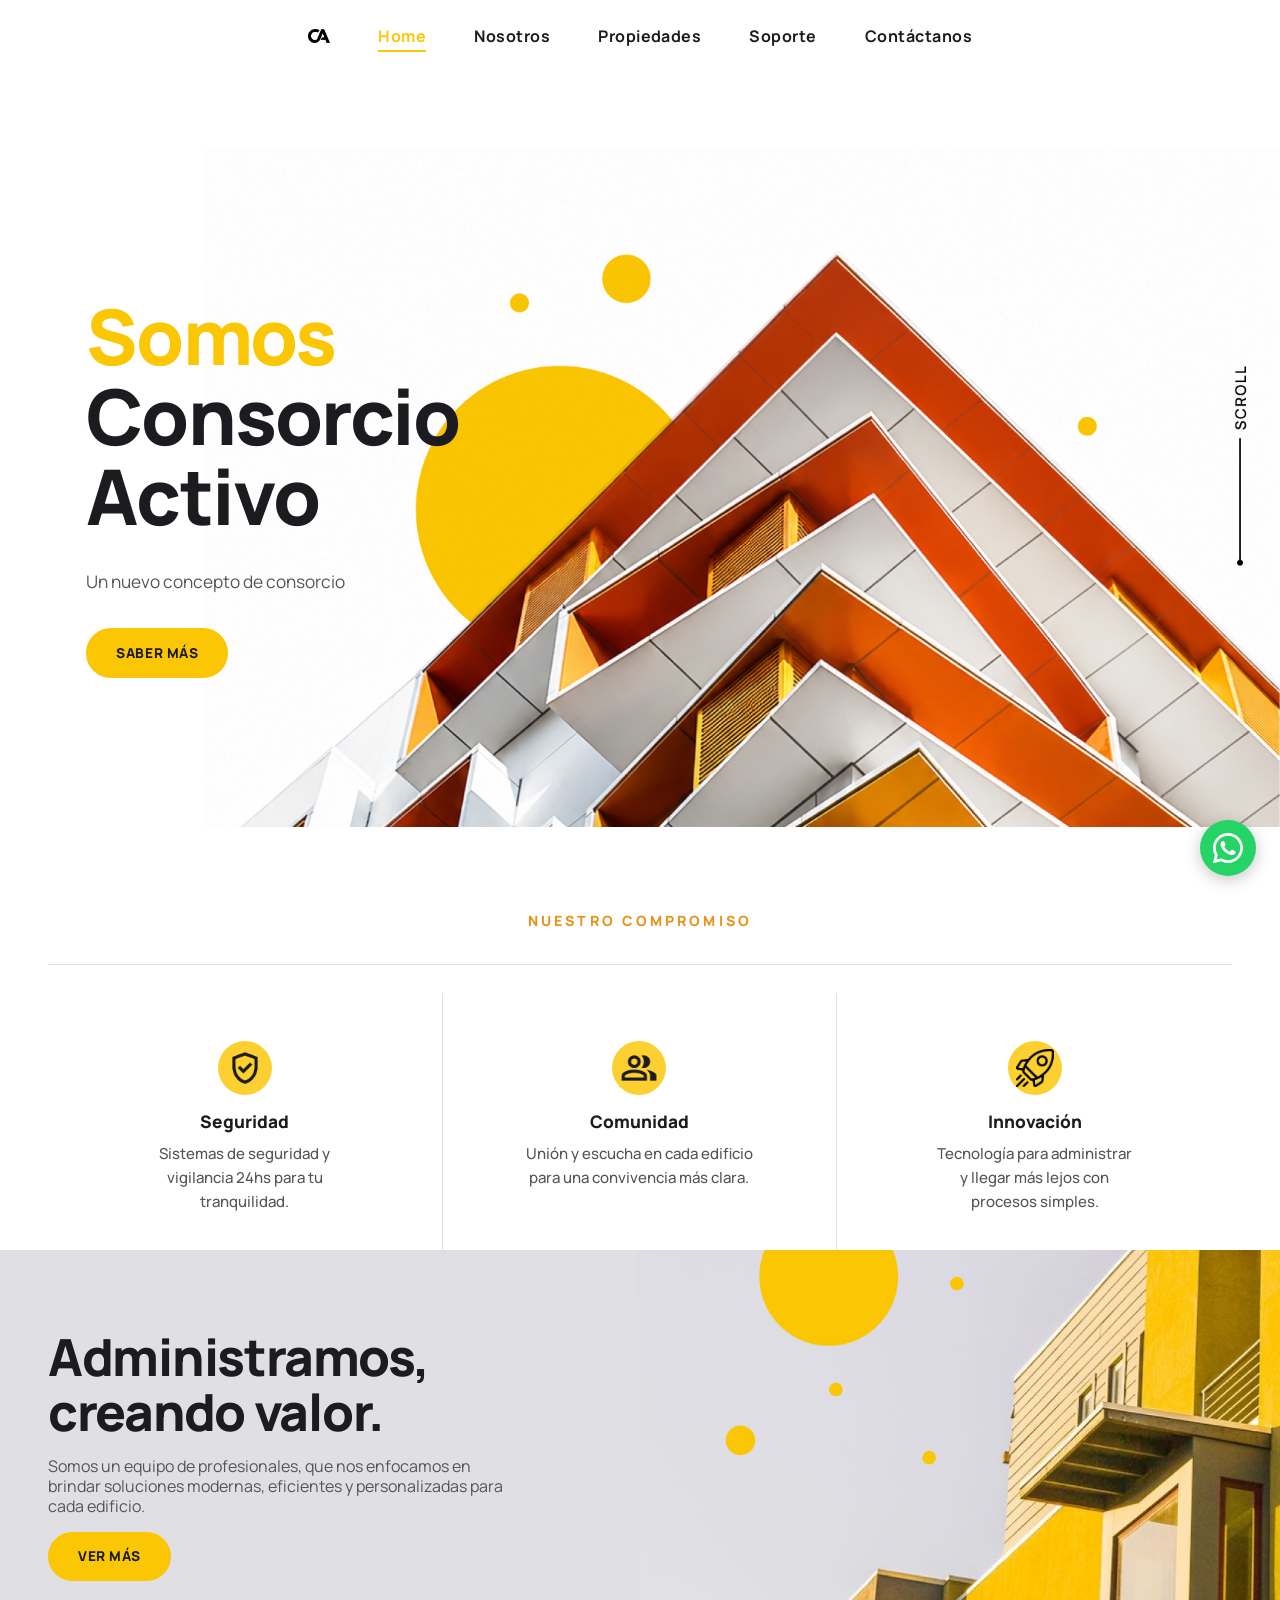
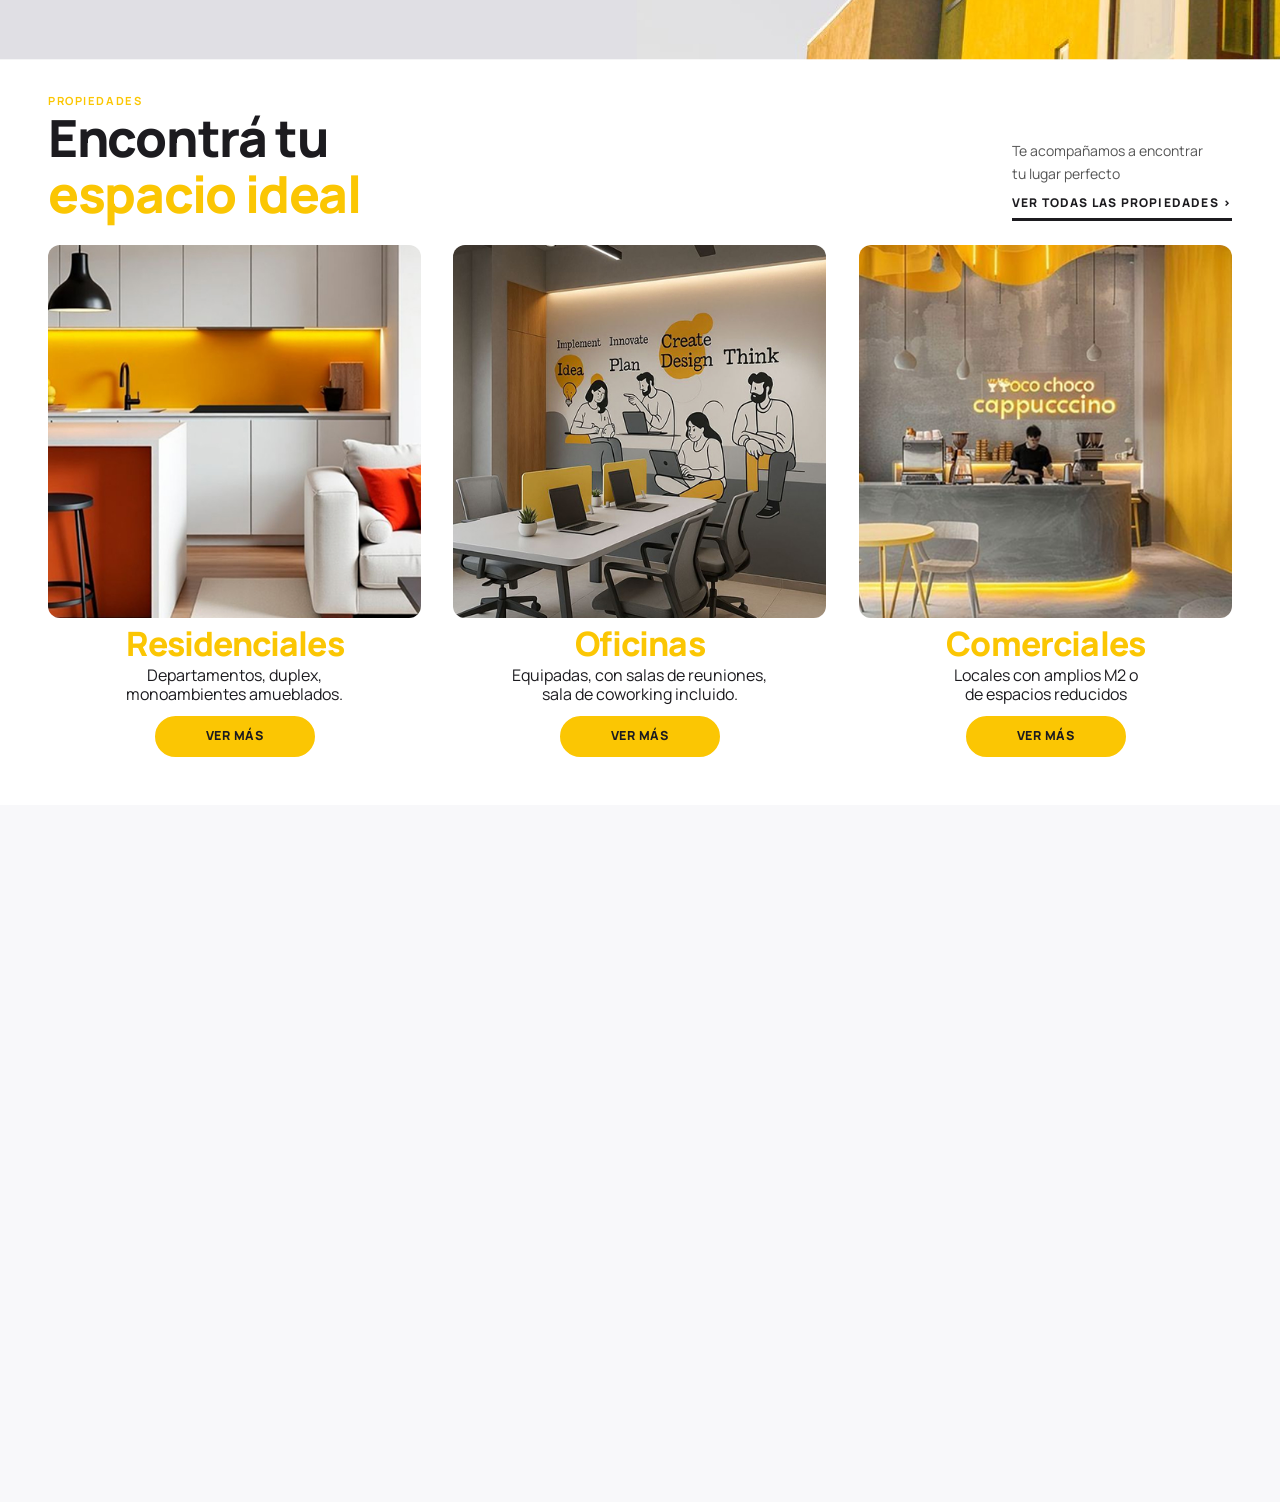
==== commit 2d84b290: "eliminar imagen y sección de galeria en index" ====
--- a/index.html
+++ b/index.html
@@ -64,7 +64,7 @@
 
   <!-- Preload imagen LCP -->
   <link rel="preload" href="public/images/header-index-ampliado.jpg" as="image" fetchpriority="high">
-  <link rel="stylesheet" href="styles.css?v=20260629-01">
+  <link rel="stylesheet" href="styles.css?v=20260629-03">
 </head>
 <body class="home-page">
 
@@ -242,29 +242,6 @@
         <span class="properties-dot properties-dot--active"></span>
         <span class="properties-dot"></span>
         <span class="properties-dot"></span>
-      </div>
-
-    </section>
-
-    <!-- ── NUESTROS ESPACIOS ─────────────────────────────────── -->
-    <section class="spaces" aria-labelledby="spaces-h">
-
-      <figure class="spaces-figure" aria-hidden="true">
-        <img src="public/images/imagen nueva index bibilioteca.png"
-             alt="Espacios comunes del edificio"
-             width="810" height="445" loading="lazy">
-      </figure>
-
-      <div class="spaces-content">
-        <p class="section-label">Nuestros Espacios</p>
-        <h2 id="spaces-h">
-          Diseñados,<br>
-          para <em class="accent">disfrutar.</em>
-        </h2>
-        <p>Creamos y mantenemos espacios comunes, pensados para
-           el bienestar y la conexión entre vecinos.</p>
-        <button type="button" class="btn btn-outline" id="open-gallery-btn"
-                aria-haspopup="dialog">Ver galería</button>
       </div>
 
     </section>
@@ -462,9 +439,9 @@
   <!-- ============================================================
        SCRIPTS — Web Components + Service Worker
   ============================================================ -->
-  <script type="module" src="components/AppNav.js?v=20260629-01"></script>
-  <script type="module" src="components/PropertyCard.js?v=20260629-01"></script>
-  <script type="module" src="app.js?v=20260629-01"></script>
+  <script type="module" src="components/AppNav.js?v=20260629-03"></script>
+  <script type="module" src="components/PropertyCard.js?v=20260629-03"></script>
+  <script type="module" src="app.js?v=20260629-03"></script>
 
 </body>
 </html>
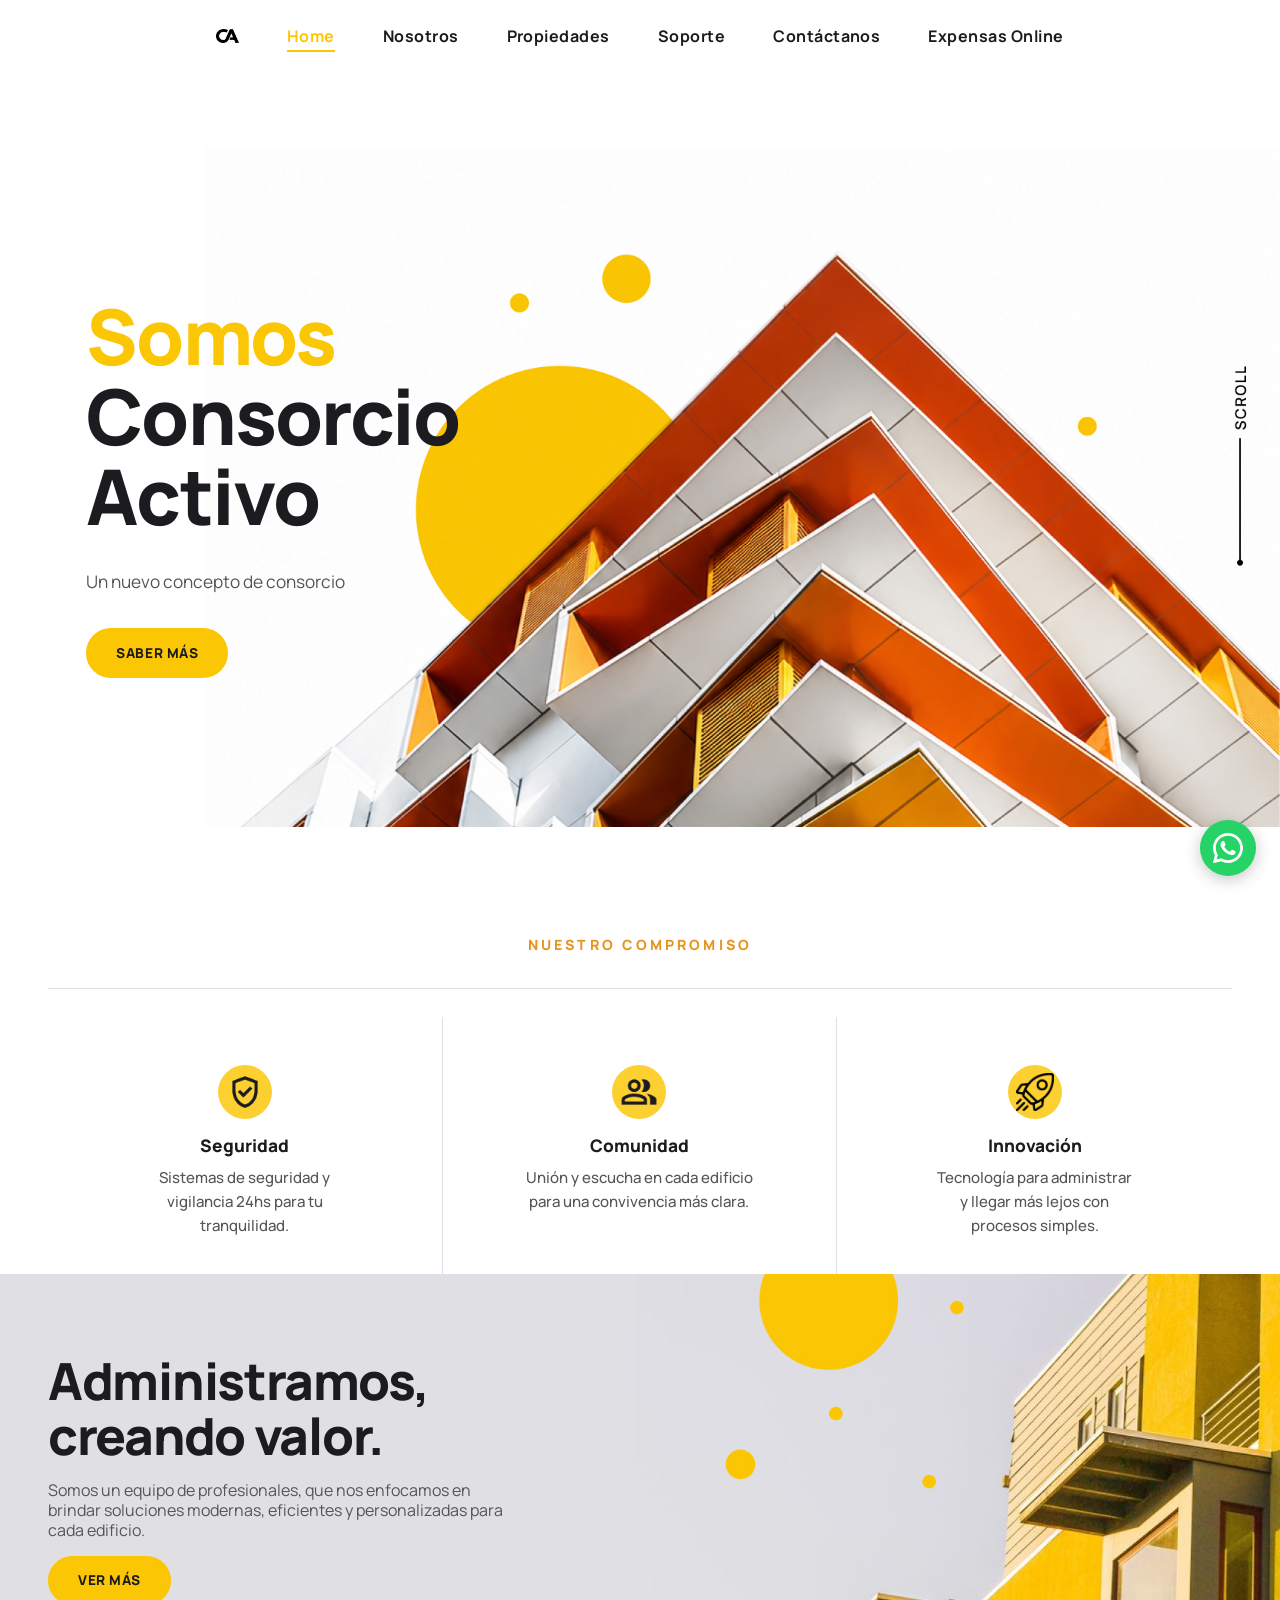
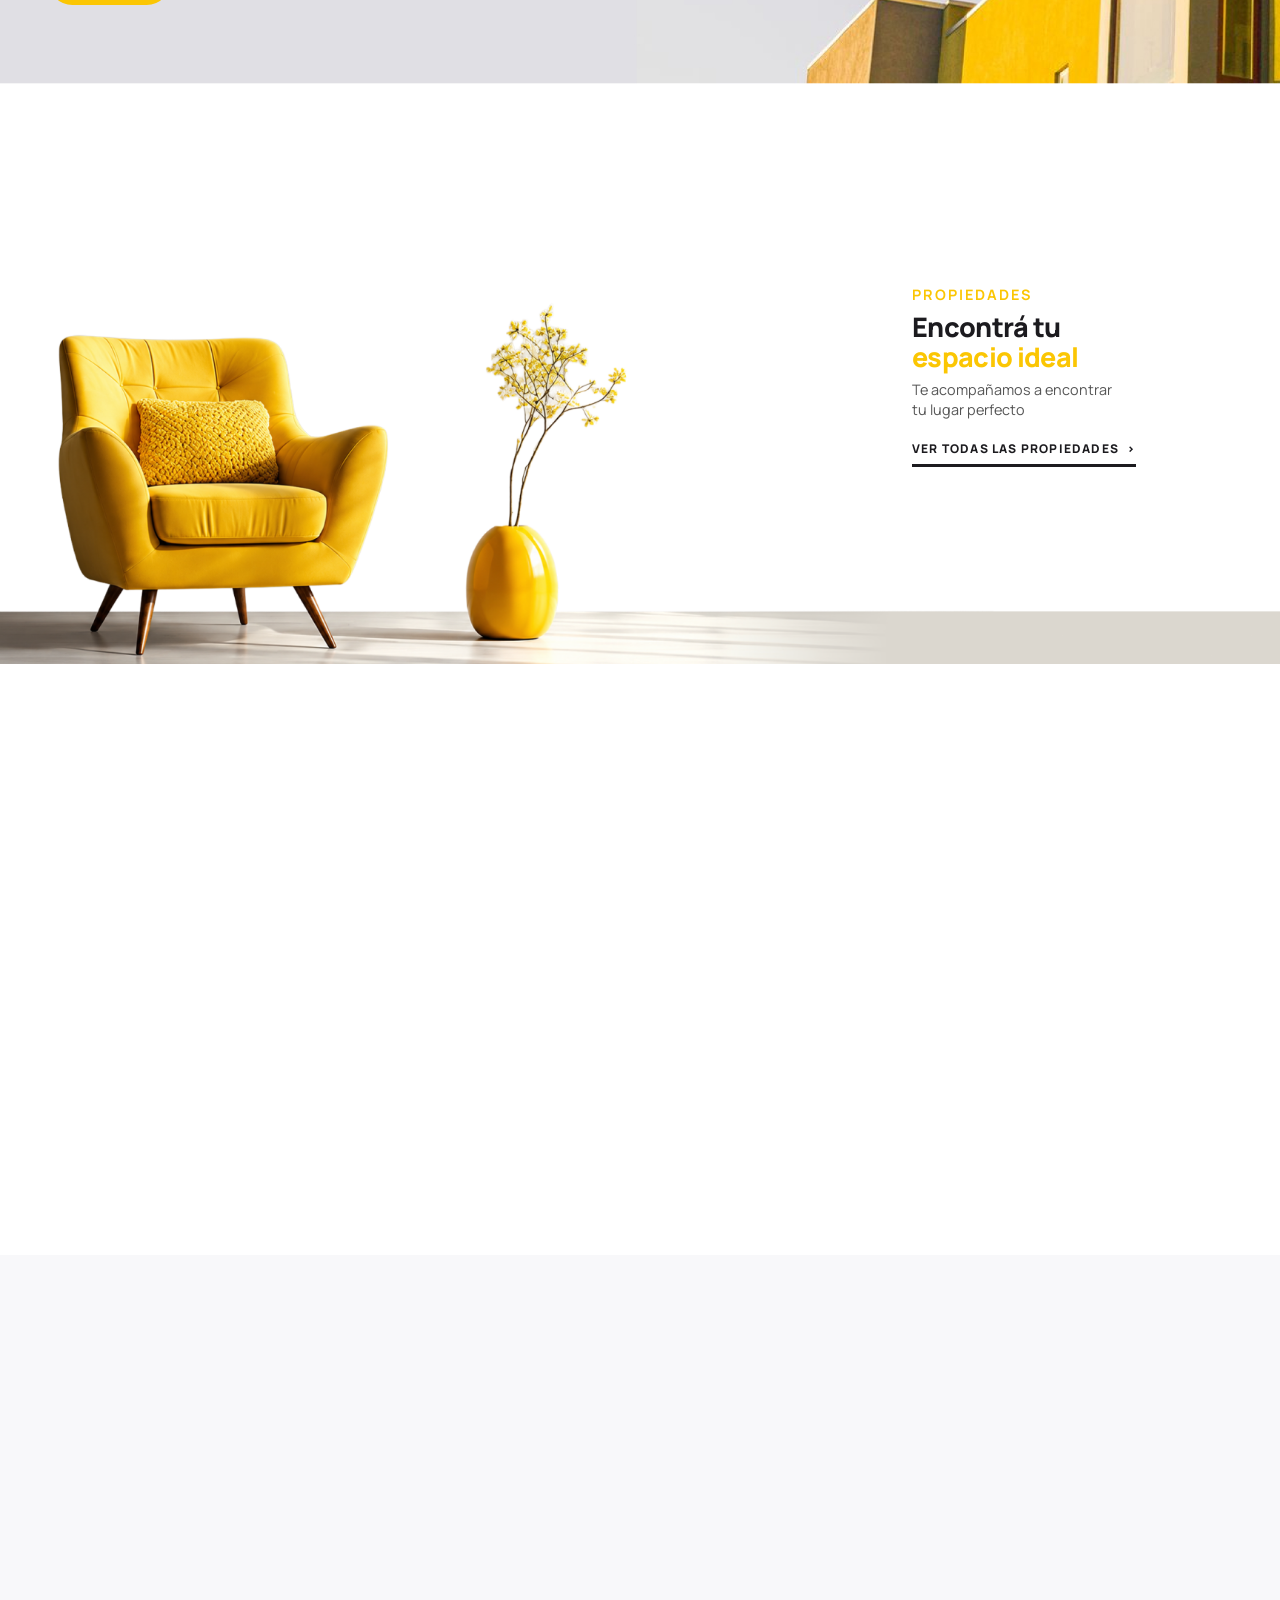
==== commit 4873ecc4: "fix: audit cache and mobile polish" ====
--- a/index.html
+++ b/index.html
@@ -64,7 +64,7 @@
 
   <!-- Preload imagen LCP -->
   <link rel="preload" href="public/images/header-index-ampliado.jpg" as="image" fetchpriority="high">
-  <link rel="stylesheet" href="styles.css?v=20260629-03">
+  <link rel="stylesheet" href="styles.css?v=20260708-07">
 </head>
 <body class="home-page">
 
@@ -85,6 +85,7 @@
         <li><a href="propiedades.html">Propiedades</a></li>
         <li><a href="soporte.html">Soporte</a></li>
         <li class="nav-link--mobile"><a href="contacto.html">Contáctanos</a></li>
+        <li><a href="https://expensasonline.pro/index.php/landing" target="_blank" rel="noopener noreferrer">Expensas Online</a></li>
       </ul>
 
       <a href="contacto.html" class="btn btn-brand nav-cta">Contáctanos</a>
@@ -176,24 +177,27 @@
 
     </section>
 
-    <!-- ── PROPIEDADES (preview) ─────────────────────────────── -->
-    <section class="properties-preview" aria-labelledby="properties-h">
-
-      <header class="properties-header">
-        <div>
+    <!-- ── PROPIEDADES CTA (bg) ──────────────────────────────── -->
+    <section class="properties-cta properties-cta--bg" aria-labelledby="properties-cta-h">
+
+      <div class="properties-cta-inner">
+        <div class="properties-cta-content">
           <p class="section-label">Propiedades</p>
-          <h2 id="properties-h">
+          <h2 id="properties-cta-h">
             Encontrá tu<br>
             <em class="accent">espacio ideal</em>
           </h2>
-        </div>
-        <div class="properties-aside">
           <p>Te acompañamos a encontrar<br>tu lugar perfecto</p>
           <a href="propiedades.html" class="link-arrow">
             Ver todas las propiedades <span aria-hidden="true">›</span>
           </a>
         </div>
-      </header>
+      </div>
+
+    </section>
+
+    <!-- ── PROPIEDADES (preview) ─────────────────────────────── -->
+    <section class="properties-preview" aria-label="Propiedades">
 
       <ul class="properties-grid" role="list">
 
@@ -261,7 +265,7 @@
       </div>
 
       <figure class="contact-cta-figure" aria-hidden="true">
-        <img src="public/images/contact-cta-figure.png"
+        <img src="public/images/imagen-contacto-pagina-index-new.png"
              alt="" role="presentation"
              loading="lazy">
       </figure>
@@ -439,9 +443,9 @@
   <!-- ============================================================
        SCRIPTS — Web Components + Service Worker
   ============================================================ -->
-  <script type="module" src="components/AppNav.js?v=20260629-03"></script>
-  <script type="module" src="components/PropertyCard.js?v=20260629-03"></script>
-  <script type="module" src="app.js?v=20260629-03"></script>
+  <script type="module" src="components/AppNav.js?v=20260708-07"></script>
+  <script type="module" src="components/PropertyCard.js?v=20260708-07"></script>
+  <script type="module" src="app.js?v=20260708-07"></script>
 
 </body>
 </html>
--- a/styles.css
+++ b/styles.css
@@ -528,7 +528,7 @@
      COMPROMISO
   ================================================================ */
   .commitment {
-    padding: var(--sp-2) 0 var(--sp-3);
+    padding: var(--sp-5) 0 var(--sp-3);
     font-family: var(--font-body);
     text-align: center;
   }
@@ -615,6 +615,65 @@
     background-repeat: no-repeat;
     background-size: cover;
     background-position: center;
+  }
+
+  /* ================================================================
+     PROPIEDADES CTA (bg) — hero horizontal, texto alineado a la derecha
+  ================================================================ */
+  .properties-cta {
+    position: relative;
+    min-height: 580px;
+    overflow: hidden;
+  }
+
+  .properties-cta--bg {
+    background-image: url("public/images/propiedades index-new.png");
+    background-repeat: no-repeat;
+    background-size: 100% auto;
+    background-position: center bottom;
+  }
+
+  /* Contenedor centrado al ancho máximo del sitio, texto empujado al tercio derecho */
+  .properties-cta-inner {
+    width: min(var(--max-w), 100% - (var(--gutter) * 2));
+    min-height: 580px;
+    margin-inline: auto;
+    display: flex;
+    align-items: center;
+    justify-content: flex-end;
+  }
+
+  .properties-cta-content {
+    display: flex;
+    flex-direction: column;
+    align-items: flex-start;
+    gap: var(--sp-1);
+    width: min(320px, 30%);
+    position: relative;
+    z-index: 1;
+  }
+  .properties-cta-content .section-label {
+    color: var(--brand);
+    margin-bottom: var(--sp-1);
+  }
+  .properties-cta-content h2 {
+    font-family: var(--font-body);
+    font-weight: 800;
+    font-size: clamp(1.5rem, 2.1vw, 2rem);
+    line-height: 1.12;
+  }
+  .properties-cta-content p {
+    max-width: 28ch;
+    font-size: 0.9rem;
+    line-height: 1.35;
+    margin-top: var(--sp-1);
+  }
+  .properties-cta-content .link-arrow {
+    margin-top: var(--sp-3);
+    padding-bottom: 0.32rem;
+    border-bottom: 3px solid currentColor;
+    font-weight: 800;
+    gap: var(--sp-2);
   }
 
   /* figura imagen en about-preview (nosotros.html) */
@@ -2469,19 +2528,15 @@
 
   .support-modal {
     border: none;
-    border-radius: 1.25rem;
     padding: 0;
-    width: min(680px, 92vw);
-    max-height: 88dvh;
-    overflow-y: auto;
-    box-shadow: 0 8px 40px rgba(0,0,0,0.18);
-    background: #fff;
+    background: transparent;
+    max-height: 92vh;
     margin: auto;
   }
 
   .support-modal::backdrop {
-    background: rgba(0,0,0,0.45);
-    backdrop-filter: blur(3px);
+    background: rgba(0,0,0,0.55);
+    backdrop-filter: blur(6px);
   }
 
   .support-modal[open] {
@@ -2494,140 +2549,235 @@
   }
 
   .support-modal-inner {
-    padding: 1.75rem 2rem 2rem;
+    position: relative;
+    width: min(1320px, 88vw);
+    max-height: 92vh;
+    overflow-y: auto;
+    background: #fff;
+    border-radius: 32px;
+    padding: 64px;
+    box-shadow: 0 8px 40px rgba(0,0,0,0.18);
   }
 
   /* Header */
-  .support-modal-header {
-    display: flex;
-    align-items: center;
-    gap: 0.75rem;
-    margin-bottom: 1.5rem;
+  .support-modal-head {
+    display: flex;
+    align-items: center;
+    gap: 24px;
   }
 
   .support-modal-icon {
     display: flex;
     align-items: center;
     justify-content: center;
-    width: 2.4rem;
-    height: 2.4rem;
+    width: 76px;
+    height: 76px;
     border-radius: 50%;
     background: var(--brand);
     flex-shrink: 0;
   }
 
   .support-modal-icon svg {
-    width: 1.1rem;
-    height: 1.1rem;
+    width: 34px;
+    height: 34px;
     color: #fff;
   }
 
-  .support-modal-header h2 {
-    font-size: 1.15rem;
-    font-weight: 700;
+  .support-modal-title {
+    font-size: 36px;
+    font-weight: 900;
     margin: 0;
-    flex: 1;
   }
 
   .support-modal-close {
+    position: absolute;
+    top: 64px;
+    right: 64px;
     background: none;
     border: none;
-    font-size: 1.1rem;
+    font-size: 42px;
+    line-height: 1;
     color: var(--text-muted);
     cursor: pointer;
-    padding: 0.25rem 0.5rem;
-    border-radius: 0.4rem;
-    transition: background 0.15s;
-    line-height: 1;
-  }
-
-  .support-modal-close:hover { background: var(--surface-2); }
-
-  /* Body */
-  .support-modal-body {
-    display: flex;
-    flex-direction: column;
-    gap: 2rem;
-  }
-
-  .modal-question-label {
-    font-weight: 700;
-    font-size: 0.95rem;
-    margin-bottom: 0.75rem;
-  }
-
-  .modal-question-label span {
-    color: var(--text-muted);
-    margin-right: 0.25rem;
+    padding: 0;
+    transition: color 0.15s;
+  }
+
+  .support-modal-close:hover { color: var(--text-primary); }
+
+  /* Preguntas */
+  .modal-question {
+    margin: 56px 0 0;
+    font-size: 30px;
+    font-weight: 800;
+    color: var(--text-secondary);
   }
 
   /* Placeholder de video */
-  .modal-video-wrap {
-    margin: 0 0 0.85rem;
-  }
+  .modal-video-wrap { margin: 0; }
 
   .modal-video-placeholder {
-    display: flex;
-    align-items: center;
-    justify-content: center;
-    background: #EBEBEB;
-    border-radius: 0.9rem;
-    height: 200px;
+    margin-top: 28px;
+    width: 100%;
+    height: 340px;
+    border-radius: 24px;
+    background: #E9E9E9;
+    display: grid;
+    place-items: center;
     cursor: default;
   }
 
   .modal-video-placeholder span {
-    font-weight: 700;
-    font-size: 0.95rem;
-    color: var(--text-muted);
+    font-size: 28px;
+    font-weight: 800;
+    color: var(--text-primary);
   }
 
   /* Cuando el video esté disponible */
   .modal-video-wrap video {
+    margin-top: 28px;
     width: 100%;
-    border-radius: 0.9rem;
+    height: 340px;
+    border-radius: 24px;
     display: block;
+    object-fit: cover;
     background: #000;
   }
 
+  /* Pregunta 1 — dos tarjetas lado a lado */
+  .modal-card-row {
+    margin-top: 28px;
+    display: grid;
+    grid-template-columns: 1fr 1fr;
+    gap: 24px;
+  }
+
+  .modal-card {
+    padding: 20px 24px;
+    border-radius: 24px;
+    background: #E9E9E9;
+  }
+
+  .modal-card-title {
+    font-size: 17px;
+    font-weight: 800;
+    color: var(--text-primary);
+    line-height: 1.25;
+  }
+
+  .modal-card-body {
+    margin-top: 44px;
+    display: grid;
+    place-items: center;
+    padding-bottom: 44px;
+    cursor: default;
+  }
+
+  .modal-card-body span {
+    font-size: 22px;
+    font-weight: 800;
+    color: var(--text-primary);
+  }
+
+  /* Tarjeta con video real (reemplaza título + placeholder) */
+  .modal-card--video {
+    padding: 0;
+    overflow: hidden;
+  }
+
+  .modal-card-video {
+    display: block;
+    width: 100%;
+    height: 100%;
+    min-height: 200px;
+    border-radius: 24px;
+    object-fit: cover;
+    background: #000;
+  }
+
+  /* Links "Descargar instructivo" debajo de cada tarjeta/video */
+  .modal-download-row {
+    margin-top: 14px;
+    display: grid;
+    grid-template-columns: 1fr 1fr;
+    gap: 24px;
+  }
+
+  .modal-download-row--single { grid-template-columns: 1fr; }
+
+  .modal-download-link {
+    display: block;
+    text-align: center;
+    font-family: var(--font-display);
+    font-size: 17px;
+    font-weight: 800;
+    color: var(--brand-accent);
+    text-decoration: none;
+  }
+
+  .modal-download-link:hover { text-decoration: underline; }
+
+  .modal-download-link--disabled {
+    color: var(--text-muted);
+    cursor: default;
+    pointer-events: none;
+  }
+
+  .modal-download-link--disabled:hover { text-decoration: none; }
+
   /* Acciones */
-  .modal-actions {
+  .support-modal-actions {
+    margin-top: 36px;
     display: flex;
     justify-content: center;
-    gap: 0.75rem;
-    margin-top: 0.25rem;
-  }
-
-  .modal-btn-info,
-  .modal-btn-back {
+    gap: 24px;
+  }
+
+  .support-modal-actions .btn {
     display: inline-flex;
     align-items: center;
     justify-content: center;
-    min-width: 150px;
-    padding: 0.55rem 1.4rem;
+    width: 280px;
+    height: 72px;
     border-radius: 999px;
     background: var(--brand);
     border: 2px solid var(--brand);
-    color: #1C1B1F;
+    color: var(--text-primary);
     font-family: var(--font-display);
-    font-weight: 700;
-    font-size: 0.82rem;
+    font-weight: 900;
+    font-size: 24px;
     cursor: pointer;
-    letter-spacing: 0.01em;
     transition: background 0.15s, border-color 0.15s, transform 0.15s;
   }
 
-  .modal-btn-info:hover,
-  .modal-btn-back:hover {
+  .support-modal-actions .btn:hover {
     background: var(--brand-hover);
     border-color: var(--brand-hover);
     transform: translateY(-1px);
   }
 
   /* Mobile */
-  @media (max-width: 480px) {
-    .support-modal-inner { padding: 1.25rem 1.1rem 1.5rem; }
-    .modal-video-placeholder { height: 160px; }
+  @media (max-width: 768px) {
+    .support-modal-inner { width: min(680px, 92vw); padding: 2rem 1.5rem; border-radius: 1.5rem; }
+    .support-modal-close { top: 1.25rem; right: 1.25rem; font-size: 1.8rem; }
+    .support-modal-icon { width: 3.2rem; height: 3.2rem; }
+    .support-modal-icon svg { width: 1.4rem; height: 1.4rem; }
+    .support-modal-title { font-size: 1.5rem; }
+    .modal-question { margin-top: 2.25rem; font-size: 1.15rem; }
+    .modal-video-placeholder { margin-top: 1rem; height: 180px; border-radius: 1rem; }
+    .modal-video-wrap video { margin-top: 1rem; height: 180px; border-radius: 1rem; }
+    .modal-video-placeholder span { font-size: 1rem; }
+    .modal-card-row { grid-template-columns: 1fr; margin-top: 1rem; gap: 0.9rem; }
+    .modal-card { padding: 0.9rem 1rem; border-radius: 1rem; }
+    .modal-card-title { font-size: 0.9rem; }
+    .modal-card-body { margin-top: 1.5rem; padding-bottom: 1.5rem; }
+    .modal-card-body span { font-size: 1rem; }
+    .modal-card--video { padding: 0; border-radius: 1rem; }
+    .modal-card-video { min-height: 160px; border-radius: 1rem; }
+    .modal-download-row { grid-template-columns: 1fr; margin-top: 0.6rem; gap: 0.4rem; }
+    .modal-download-link { font-size: 0.9rem; }
+    .support-modal-actions { flex-direction: column; align-items: center; gap: 0.9rem; margin-top: 1.75rem; }
+    .support-modal-actions .btn { width: 100%; max-width: 320px; height: 3.2rem; font-size: 1rem; }
   }
 
   /* ================================================================
@@ -2656,6 +2806,7 @@
   ================================================================ */
   .commitment,
   .about-preview,
+  .properties-cta,
   .properties-preview,
   .spaces,
   .contact-cta,
@@ -2893,6 +3044,18 @@
       padding: var(--sp-6) var(--gutter);
     }
 
+    .properties-cta-inner {
+      justify-content: center;
+      padding: 0 var(--gutter);
+    }
+    .properties-cta-content {
+      width: 100%;
+      max-width: 480px;
+      align-items: center;
+      text-align: center;
+    }
+    .properties-cta-content .link-arrow { margin-inline: auto; }
+
     .commitment-grid {
       grid-template-columns: 1fr;
     }
@@ -3044,9 +3207,83 @@
 
   /* hamburger nav ≤ 768px */
   @media (width < 768px) {
+    body {
+      padding-top: var(--nav-h);
+    }
+    app-nav {
+      position: fixed;
+      left: 0;
+      right: 0;
+      height: var(--nav-h);
+    }
     .nav-links  { display: none; }
     .nav-cta    { display: none; }
-    .nav-toggle { display: flex; }
+    .nav-toggle {
+      display: flex;
+      align-items: center;
+      position: relative;
+      background:
+        linear-gradient(var(--text-primary), var(--text-primary)) center calc(50% - 7px) / 22px 2px no-repeat,
+        linear-gradient(var(--text-primary), var(--text-primary)) center center / 22px 2px no-repeat,
+        linear-gradient(var(--text-primary), var(--text-primary)) center calc(50% + 7px) / 22px 2px no-repeat;
+    }
+    .nav-toggle::before,
+    .nav-toggle::after {
+      content: '';
+      position: absolute;
+      left: 50%;
+      top: 50%;
+      width: 22px;
+      height: 2px;
+      border-radius: 2px;
+      background: var(--text-primary);
+      transform: translate(-50%, -50%);
+      pointer-events: none;
+    }
+    .nav-toggle::before {
+      box-shadow: 0 -7px 0 var(--text-primary), 0 7px 0 var(--text-primary);
+    }
+    .nav-toggle::after {
+      display: none;
+    }
+    .nav-toggle span {
+      width: 22px;
+      opacity: 0;
+    }
+    .nav::after {
+      content: '';
+      position: absolute;
+      top: 50%;
+      right: var(--sp-3);
+      width: 22px;
+      height: 2px;
+      border-radius: 2px;
+      background: var(--text-primary);
+      box-shadow: 0 -7px 0 var(--text-primary), 0 7px 0 var(--text-primary);
+      transform: translateY(-50%);
+      pointer-events: none;
+      z-index: 3;
+    }
+    .nav:has(.nav-toggle[aria-expanded="true"]) .nav-toggle {
+      background: none;
+    }
+    .nav:has(.nav-toggle[aria-expanded="true"])::after {
+      display: none;
+    }
+    .nav:has(.nav-toggle[aria-expanded="true"]) .nav-toggle::before {
+      box-shadow: none;
+      transform: translate(-50%, -50%) rotate(45deg);
+    }
+    .nav:has(.nav-toggle[aria-expanded="true"]) .nav-toggle::after {
+      display: block;
+      transform: translate(-50%, -50%) rotate(-45deg);
+    }
+    .nav:has(.nav-toggle[aria-expanded="true"]) .nav-toggle span {
+      opacity: 1;
+    }
+    .nav:has(.nav-toggle[aria-expanded="true"]) .nav-toggle span:nth-child(2) {
+      opacity: 0;
+    }
   }
 
   /* mobile ≤ 600px */
@@ -3091,6 +3328,16 @@
       padding-bottom: var(--sp-5);
     }
     .about-content h2 {
+      font-size: clamp(1.8rem, 10vw, 2.6rem);
+    }
+    .properties-cta--bg {
+      min-height: 380px;
+    }
+    .properties-cta-content {
+      padding-top:    var(--sp-5);
+      padding-bottom: var(--sp-5);
+    }
+    .properties-cta-content h2 {
       font-size: clamp(1.8rem, 10vw, 2.6rem);
     }
     .spaces-content {
@@ -3197,11 +3444,44 @@
     .support-contact-panel {
       width: calc(100% - (var(--gutter) * 2));
     }
+    .support-hero {
+      min-height: 420px;
+      padding: 2.25rem 0 2.5rem;
+    }
+    .support-hero::after {
+      content: '';
+      position: absolute;
+      inset: 0;
+      background: linear-gradient(
+        180deg,
+        rgba(255,255,255,0.95) 0%,
+        rgba(255,255,255,0.76) 52%,
+        rgba(255,255,255,0.24) 100%
+      );
+      z-index: 0;
+    }
+    .support-hero-bg {
+      object-position: 28% bottom;
+    }
+    .support-hero-inner {
+      align-items: flex-start;
+      justify-content: flex-start;
+      min-height: 0;
+    }
+    .support-hero-content {
+      max-width: 300px;
+      padding-top: var(--sp-3);
+    }
     .support-hero-content h1,
     .support-questions-content h2,
     .support-faq-intro h2,
     .support-contact-item h2 {
       font-size: clamp(2rem, 11vw, 3rem);
+    }
+    .support-hero-content h1 {
+      max-width: 10.8ch;
+      font-size: clamp(1.95rem, 8.5vw, 2.35rem);
+      line-height: 1.02;
     }
     .support-hero-content h1 span {
       white-space: normal;
@@ -3315,7 +3595,7 @@
       background: var(--surface-0);
     }
     .home-page .commitment > .section-label {
-      margin: 0 auto 1.25rem;
+      margin: 0 auto 1.35rem;
       font-size: 0.82rem;
       letter-spacing: 0;
       color: var(--brand-accent);
@@ -3424,6 +3704,35 @@
     .home-page .about-content .btn {
       padding: 0.28rem 1.1rem;
       min-height: 0;
+      font-size: 0.58rem;
+      line-height: 1;
+    }
+
+    .home-page .properties-cta--bg {
+      min-height: 472px;
+      background-size: auto 100%;
+      background-position: 76% bottom;
+    }
+    .home-page .properties-cta-content {
+      align-items: center;
+      justify-content: flex-start;
+      text-align: center;
+      gap: 0.7rem;
+      padding: 3.1rem 1.4rem 14.5rem;
+    }
+    .home-page .properties-cta-content h2 {
+      font-size: clamp(1.62rem, 8.2vw, 2rem);
+      line-height: 0.98;
+      letter-spacing: 0;
+    }
+    .home-page .properties-cta-content p {
+      max-width: 30ch;
+      font-size: 0.58rem;
+      font-weight: 700;
+      line-height: 1.16;
+      color: var(--text-primary);
+    }
+    .home-page .properties-cta-content .link-arrow {
       font-size: 0.58rem;
       line-height: 1;
     }
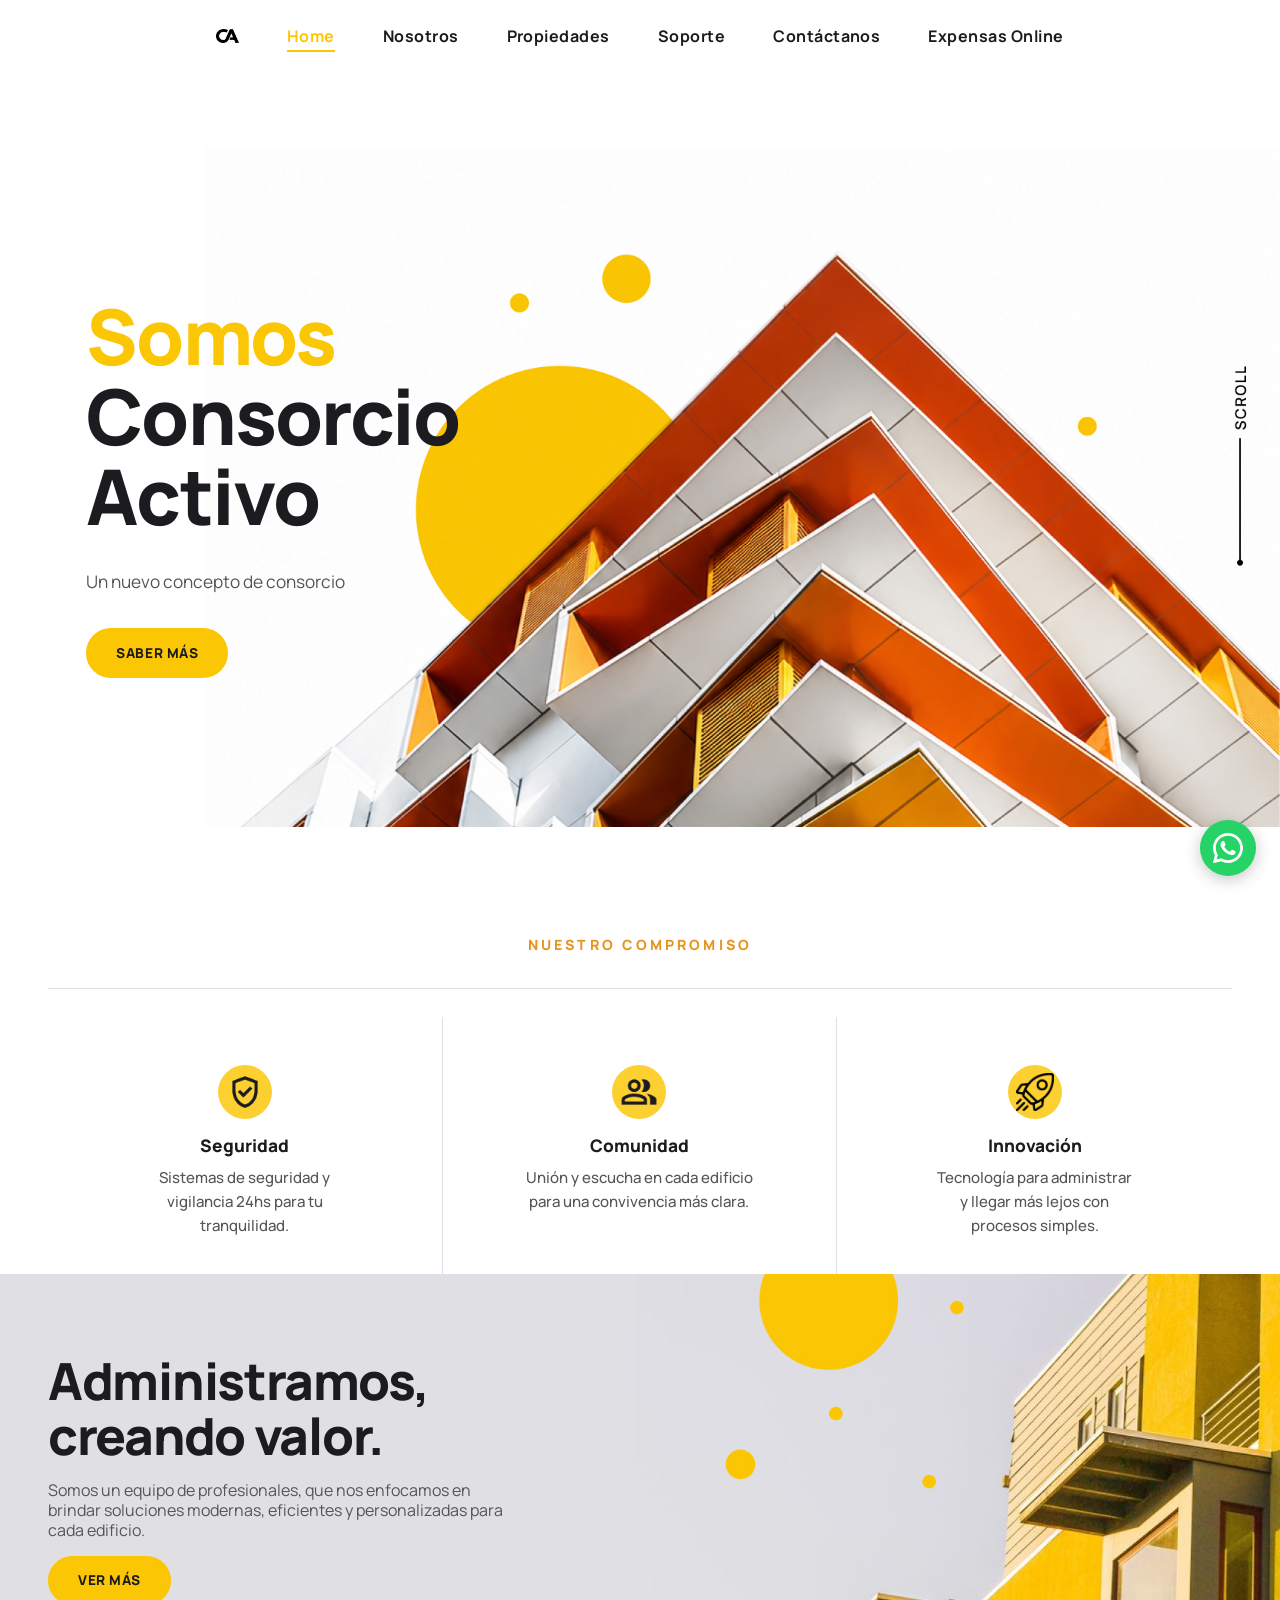
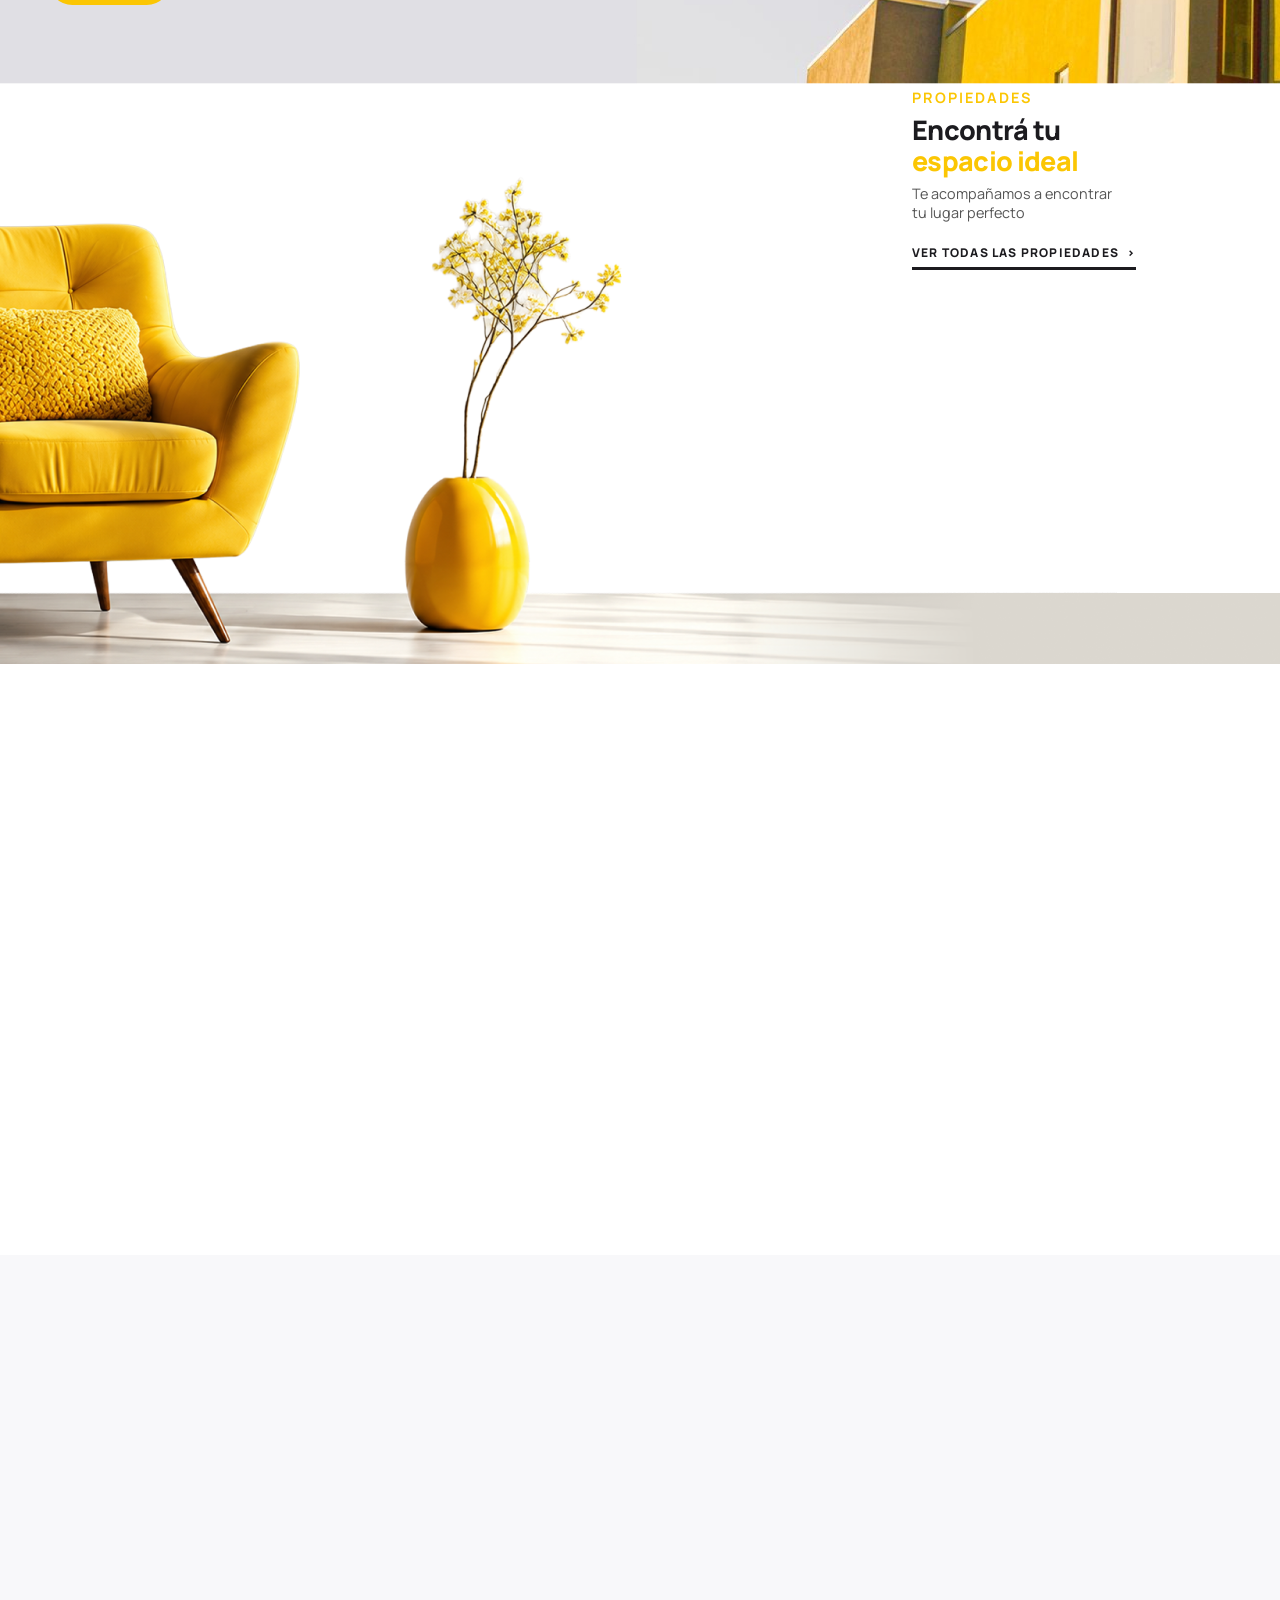
==== commit 0bcfa0e1: "cambios en imagenes index mobile, cambios querys mobile" ====
--- a/index.html
+++ b/index.html
@@ -64,7 +64,7 @@
 
   <!-- Preload imagen LCP -->
   <link rel="preload" href="public/images/header-index-ampliado.jpg" as="image" fetchpriority="high">
-  <link rel="stylesheet" href="styles.css?v=20260708-07">
+  <link rel="stylesheet" href="styles.css?v=20260708-08">
 </head>
 <body class="home-page">
 
@@ -85,7 +85,7 @@
         <li><a href="propiedades.html">Propiedades</a></li>
         <li><a href="soporte.html">Soporte</a></li>
         <li class="nav-link--mobile"><a href="contacto.html">Contáctanos</a></li>
-        <li><a href="https://expensasonline.pro/index.php/landing" target="_blank" rel="noopener noreferrer">Expensas Online</a></li>
+        <li><a href="https://propietarios.expensasonline.pro/#/login" target="_blank" rel="noopener noreferrer">Expensas Online</a></li>
       </ul>
 
       <a href="contacto.html" class="btn btn-brand nav-cta">Contáctanos</a>
@@ -113,13 +113,13 @@
             Consorcio Activo
           </span>
           <span class="hero-title-mobile" aria-hidden="true">
-            Un <em class="accent">nuevo</em> concepto<br>
-            <em class="accent">de consorcio.</em>
+            Un <em class="accent">Somos</em> <br>
+            Consorcio Activo</em>
           </span>
         </h1>
         <p class="hero-lead">
           <span class="hero-lead-desktop">Un nuevo concepto de consorcio</span>
-          <span class="hero-lead-mobile">Gestionamos tu edificio con transparencia, tecnología y compromiso.</span>
+          <span class="hero-lead-mobile">Un nuevo concepto de consorcio</span>
         </p>
         <a href="nosotros.html" class="btn btn-brand">Saber más</a>
       </div>
@@ -139,7 +139,6 @@
           </span>
           <h2>Seguridad</h2>
           <p>Sistemas de seguridad y vigilancia 24hs para tu tranquilidad.</p>
-          <a href="nosotros.html" class="commitment-link">Saber más <span aria-hidden="true">›</span></a>
         </li>
 
         <li class="commitment-card">
@@ -149,7 +148,6 @@
           </span>
           <h2>Comunidad</h2>
           <p>Unión y escucha en cada edificio para una convivencia más clara.</p>
-          <a href="nosotros.html" class="commitment-link">Saber más <span aria-hidden="true">›</span></a>
         </li>
 
         <li class="commitment-card">
@@ -159,7 +157,6 @@
           </span>
           <h2>Innovación</h2>
           <p>Tecnología para administrar y llegar más lejos con procesos simples.</p>
-          <a href="nosotros.html" class="commitment-link">Saber más <span aria-hidden="true">›</span></a>
         </li>
 
       </ul>
@@ -443,9 +440,9 @@
   <!-- ============================================================
        SCRIPTS — Web Components + Service Worker
   ============================================================ -->
-  <script type="module" src="components/AppNav.js?v=20260708-07"></script>
-  <script type="module" src="components/PropertyCard.js?v=20260708-07"></script>
-  <script type="module" src="app.js?v=20260708-07"></script>
+  <script type="module" src="components/AppNav.js?v=20260708-08"></script>
+  <script type="module" src="components/PropertyCard.js?v=20260708-08"></script>
+  <script type="module" src="app.js?v=20260708-08"></script>
 
 </body>
 </html>
--- a/styles.css
+++ b/styles.css
@@ -433,6 +433,11 @@
     background-image: url("public/images/header-index-ampliado.jpg");
   }
 
+@media (max-width: 600px) {
+  .hero--inicio {
+    background-image: url("./consorcio-mobile/hero-inicio-mobile.png");
+  }
+}
   .hero--nosotros {
     background-image: url("public/images/header-nosotros-ampliado.jpg");
     background-size: cover;
@@ -629,7 +634,6 @@
   .properties-cta--bg {
     background-image: url("public/images/propiedades index-new.png");
     background-repeat: no-repeat;
-    background-size: 100% auto;
     background-position: center bottom;
   }
 
@@ -639,9 +643,10 @@
     min-height: 580px;
     margin-inline: auto;
     display: flex;
-    align-items: center;
     justify-content: flex-end;
   }
+
+ 
 
   .properties-cta-content {
     display: flex;
@@ -2634,14 +2639,15 @@
   }
 
   /* Cuando el video esté disponible */
-  .modal-video-wrap video {
+  .modal-video-wrap video,
+  .modal-video-poster {
     margin-top: 28px;
     width: 100%;
     height: 340px;
     border-radius: 24px;
     display: block;
     object-fit: cover;
-    background: #000;
+    background: #E9E9E9;
   }
 
   /* Pregunta 1 — dos tarjetas lado a lado */
@@ -2765,7 +2771,8 @@
     .support-modal-title { font-size: 1.5rem; }
     .modal-question { margin-top: 2.25rem; font-size: 1.15rem; }
     .modal-video-placeholder { margin-top: 1rem; height: 180px; border-radius: 1rem; }
-    .modal-video-wrap video { margin-top: 1rem; height: 180px; border-radius: 1rem; }
+    .modal-video-wrap video,
+    .modal-video-poster { margin-top: 1rem; height: 180px; border-radius: 1rem; }
     .modal-video-placeholder span { font-size: 1rem; }
     .modal-card-row { grid-template-columns: 1fr; margin-top: 1rem; gap: 0.9rem; }
     .modal-card { padding: 0.9rem 1rem; border-radius: 1rem; }
@@ -3643,7 +3650,7 @@
     }
     .home-page .commitment-card p {
       grid-area: text;
-      max-width: 18ch;
+      max-width: 50ch;
       font-size: 0.67rem;
       font-weight: 600;
       line-height: 1.22;
@@ -3669,9 +3676,15 @@
 
     .home-page .about-preview--bg {
       min-height: 472px;
-      background-size: auto 100%;
       background-position: 76% bottom;
-    }
+
+
+    } @media (max-width: 600px) {
+  .about-preview--bg {
+    background-image: url("./consorcio-mobile/imagen-inicio-sobre-nosotros-mobile.png");
+    background-size: 100%;
+  }
+}
     .home-page .about-content {
       align-items: center;
       justify-content: flex-start;
@@ -3708,11 +3721,6 @@
       line-height: 1;
     }
 
-    .home-page .properties-cta--bg {
-      min-height: 472px;
-      background-size: auto 100%;
-      background-position: 76% bottom;
-    }
     .home-page .properties-cta-content {
       align-items: center;
       justify-content: flex-start;
@@ -4259,3 +4267,9 @@
     .newsletter-input { min-width: unset; width: 100%; }
   }
 }
+ @media (max-width: 600px) {
+  .properties-cta--bg {
+    background-image: url("./consorcio-mobile/imagen-inicio-propiedades-mobile.png");
+    background-position: 50% center;
+  }
+}
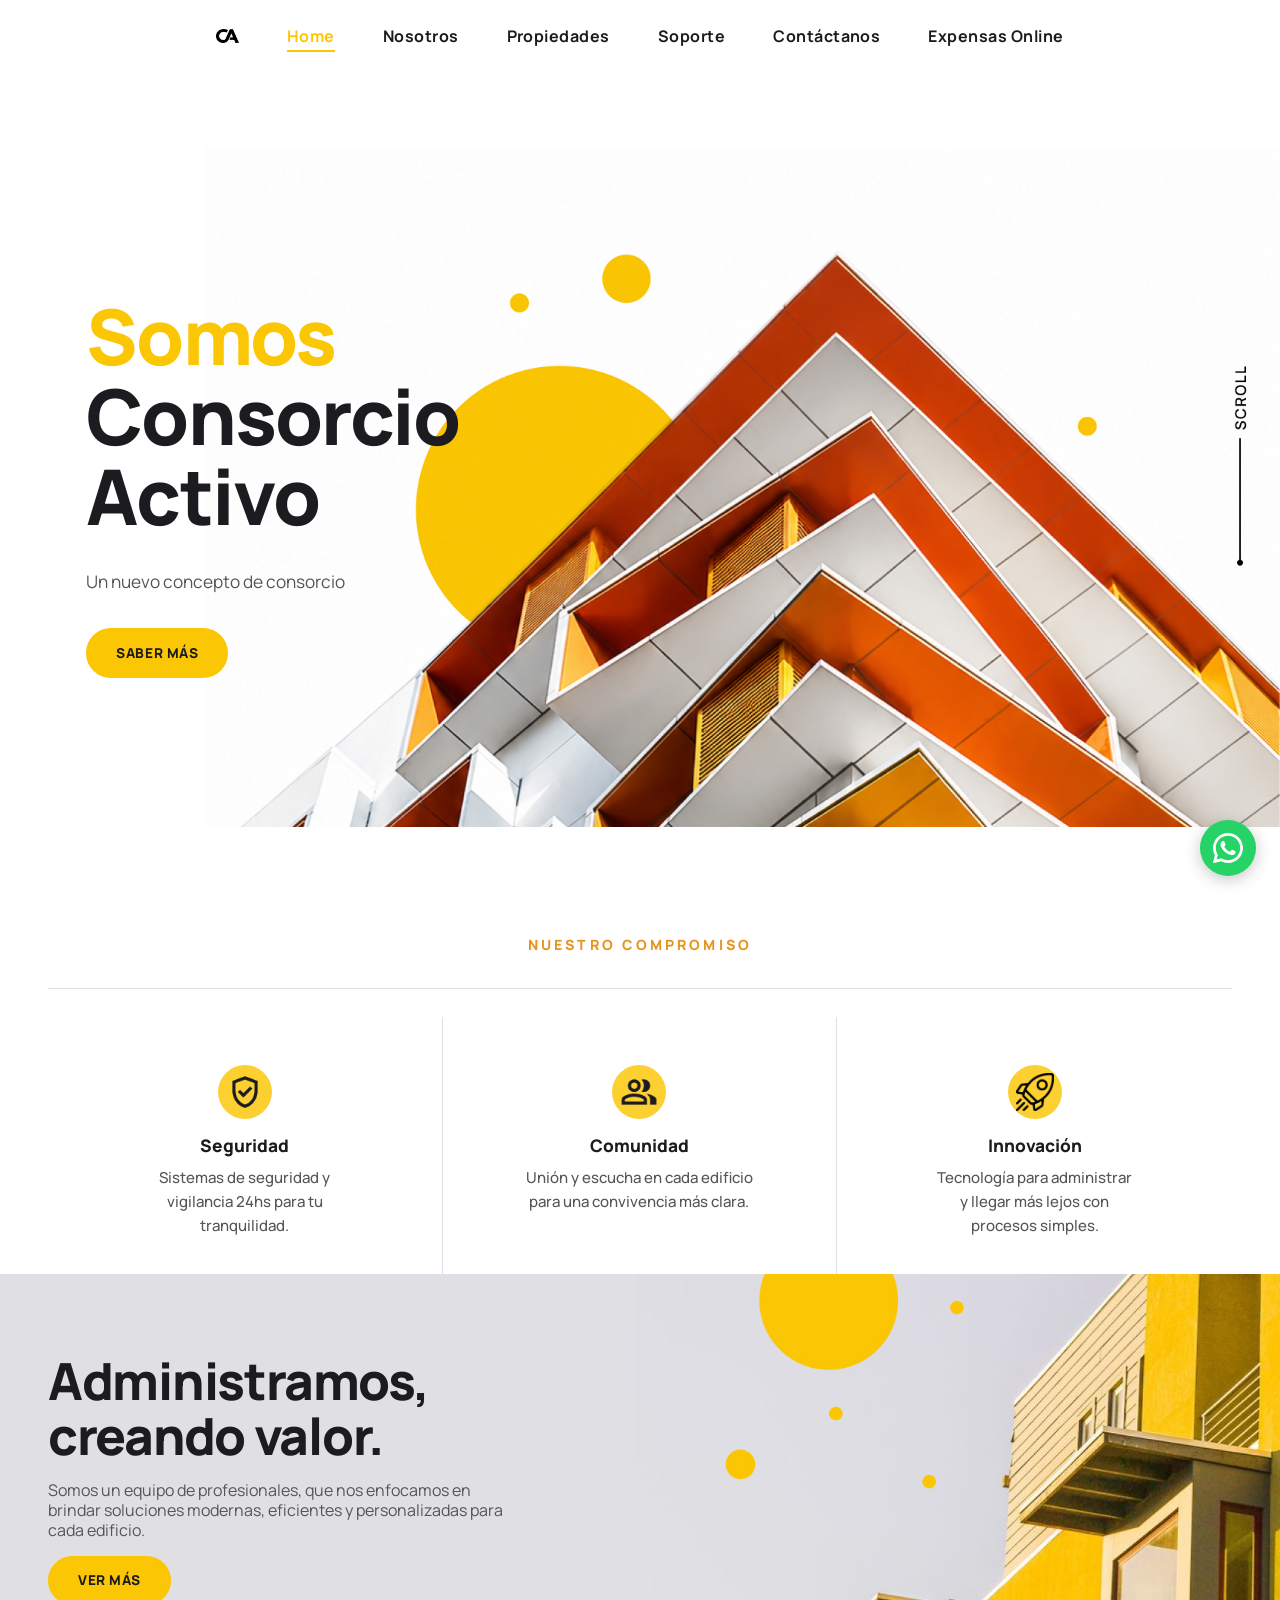
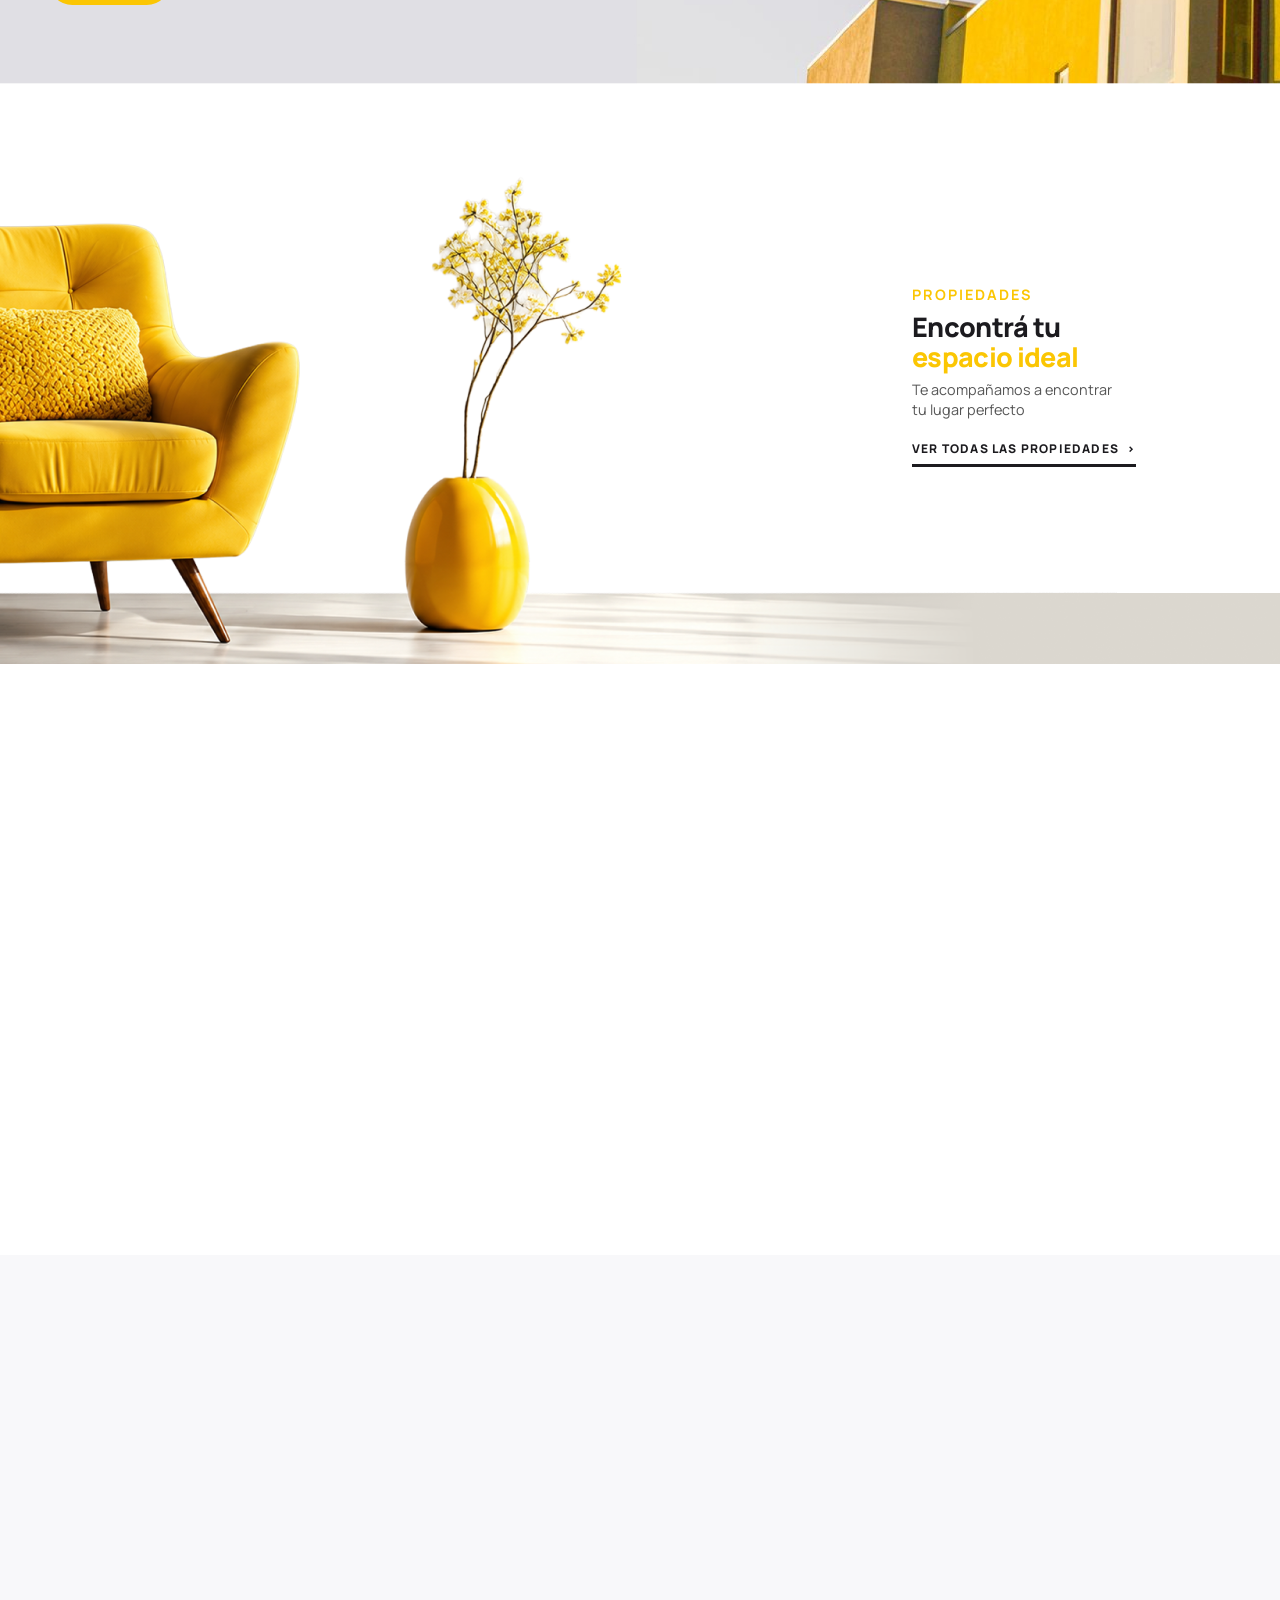
==== commit 23754705: "cambios en index, nosotros, y en css, querys" ====
--- a/index.html
+++ b/index.html
@@ -84,7 +84,7 @@
         <li><a href="nosotros.html">Nosotros</a></li>
         <li><a href="propiedades.html">Propiedades</a></li>
         <li><a href="soporte.html">Soporte</a></li>
-        <li class="nav-link--mobile"><a href="contacto.html">Contáctanos</a></li>
+        <li ><a href="contacto.html">Contáctanos</a></li>
         <li><a href="https://propietarios.expensasonline.pro/#/login" target="_blank" rel="noopener noreferrer">Expensas Online</a></li>
       </ul>
 
@@ -178,7 +178,7 @@
     <section class="properties-cta properties-cta--bg" aria-labelledby="properties-cta-h">
 
       <div class="properties-cta-inner">
-        <div class="properties-cta-content">
+        <div class="properties-cta-content"> 
           <p class="section-label">Propiedades</p>
           <h2 id="properties-cta-h">
             Encontrá tu<br>
--- a/styles.css
+++ b/styles.css
@@ -403,7 +403,6 @@
   .nav-link--mobile { display: list-item; }
   .nav:has(.nav-toggle[aria-expanded="true"]) .nav-link--mobile { display: list-item; }
   .nav:has(.nav-toggle[aria-expanded="true"]) .nav-link--mobile a {
-    color: var(--brand);
     font-weight: 800;
     letter-spacing: 0.02em;
   }
@@ -446,6 +445,11 @@
     min-height: calc(100dvh - var(--nav-h));
   }
 
+@media (max-width: 600px) {
+  .nosotros-hero{
+    background-image: url("./consorcio-mobile/header-mobile-nosotros.png");
+  }
+}
   .hero--nosotros .hero-content {
     grid-column: 2;
     text-align: right;
@@ -638,24 +642,29 @@
   }
 
   /* Contenedor centrado al ancho máximo del sitio, texto empujado al tercio derecho */
-  .properties-cta-inner {
-    width: min(var(--max-w), 100% - (var(--gutter) * 2));
-    min-height: 580px;
-    margin-inline: auto;
-    display: flex;
-    justify-content: flex-end;
-  }
+    .properties-cta-inner {
+      width: min(var(--max-w), calc(100% - (var(--gutter) * 2)));
+  min-height: 580px;
+  margin-inline: auto;
+
+  display: flex;
+  align-items: center;
+  justify-content: flex-end;
+}
 
  
 
   .properties-cta-content {
-    display: flex;
-    flex-direction: column;
-    align-items: flex-start;
-    gap: var(--sp-1);
-    width: min(320px, 30%);
-    position: relative;
-    z-index: 1;
+   .properties-cta-content {
+  display: flex;
+  flex-direction: column;
+  align-items: flex-start;
+  width: min(320px, 30%);
+  gap: var(--sp-1);
+  position: relative;
+  z-index: 1;
+  margin-top: 140px !important;
+}
   }
   .properties-cta-content .section-label {
     color: var(--brand);
@@ -1127,7 +1136,7 @@
     margin-inline: auto;
     margin-bottom: var(--sp-3);
     text-align: center;
-    font-size: 2rem;
+    font-size: 24px;
   }
   .nosotros-commitment-header h2 {
     font-size: clamp(2rem, 3.8vw, 3.2rem);
@@ -3052,9 +3061,8 @@
     }
 
     .properties-cta-inner {
-      justify-content: center;
-      padding: 0 var(--gutter);
-    }
+    min-height: 580px;
+}
     .properties-cta-content {
       width: 100%;
       max-width: 480px;
@@ -3095,10 +3103,10 @@
       min-height: calc(100dvh - var(--nav-h));
       background-position: center top;
     }
-    .nosotros-hero-content {
+     .nosotros-hero-content {
       right: var(--gutter);
       width: min(520px, calc(100% - (var(--gutter) * 2)));
-    }
+  }
     .nosotros-about {
       grid-template-columns: 1fr;
     }
@@ -3341,8 +3349,13 @@
       min-height: 380px;
     }
     .properties-cta-content {
-      padding-top:    var(--sp-5);
-      padding-bottom: var(--sp-5);
+        display: flex;
+    flex-direction: column;
+    align-items: flex-start;
+    width: min(320px, 30%);
+    gap: var(--sp-1);
+    position: relative;
+    z-index: 1;
     }
     .properties-cta-content h2 {
       font-size: clamp(1.8rem, 10vw, 2.6rem);
@@ -3395,14 +3408,16 @@
       min-height: calc(100dvh - var(--nav-h));
     }
     .nosotros-hero-content {
-      top: auto;
+      top: 25%;
       right: var(--gutter);
-      bottom: var(--sp-5);
-      transform: none;
-      text-align: left;
+      left: var(--gutter);
+      bottom: auto;
+      transform: translateY(-50%);
+      width: auto;
+      text-align: center;
     }
     .nosotros-hero-content h1 {
-      font-size: clamp(2rem, 12vw, 3rem);
+       font-size: clamp(2rem, 10vw, 3rem);
     }
 
     /* contacto hero mobile */
@@ -3536,9 +3551,6 @@
       padding: 0 var(--sp-3);
       justify-content: flex-end;
       box-shadow: none;
-    }
-    .home-page app-nav .nav__logo {
-      display: none;
     }
     .home-page .nav-toggle {
       width: 34px;
@@ -3633,14 +3645,14 @@
     }
     .home-page .commitment-icon {
       grid-area: icon;
-      width: 58px;
-      height: 58px;
+      width: 50px;
+      height: 50px;
       margin: 0;
       background: var(--brand);
     }
     .home-page .commitment-icon img {
-      width: 36px;
-      height: 36px;
+      width: 30px;
+      height: 30px;
     }
     .home-page .commitment-card h2 {
       grid-area: title;
@@ -3722,16 +3734,18 @@
     }
 
     .home-page .properties-cta-content {
-      align-items: center;
-      justify-content: flex-start;
-      text-align: center;
-      gap: 0.7rem;
-      padding: 3.1rem 1.4rem 14.5rem;
+     display: flex;
+    flex-direction: column;
+    align-items: flex-start;
+    width: min(320px, 30%);
+    gap: var(--sp-1);
+    position: relative;
+    z-index: 1;
     }
     .home-page .properties-cta-content h2 {
       font-size: clamp(1.62rem, 8.2vw, 2rem);
       line-height: 0.98;
-      letter-spacing: 0;
+      letter-spacing: 0; 
     }
     .home-page .properties-cta-content p {
       max-width: 30ch;
@@ -4270,6 +4284,51 @@
  @media (max-width: 600px) {
   .properties-cta--bg {
     background-image: url("./consorcio-mobile/imagen-inicio-propiedades-mobile.png");
-    background-position: 50% center;
+    background-size: cover;
+  }
+
+  .nosotros-hero{
+    background-image: url("./consorcio-mobile/header-mobile-nosotros.png");
   }
 }
+
+@media (max-width: 600px) {
+
+  .nav-links {
+    display: none;
+  }
+
+  .nav.is-open .nav-links {
+    display: flex;
+    flex-direction: column;
+    
+  }
+}
+
+.properties-cta-content {
+    display: flex;
+    flex-direction: column;
+    align-items: flex-start;
+    width: min(320px, 30%);
+    gap: var(--sp-1);
+    position: relative;
+    z-index: 1;
+    margin: 0;
+}
+
+@media (max-width:768px) {
+
+      .properties-cta-inner {
+    min-height: 580px;
+    align-items: flex-start;
+    justify-content: center;
+    padding-top: 80px;
+  }
+
+  .properties-cta-content {
+    width: 90%;
+    max-width: 320px;
+    align-items: center;
+    text-align: center;
+  }
+}
